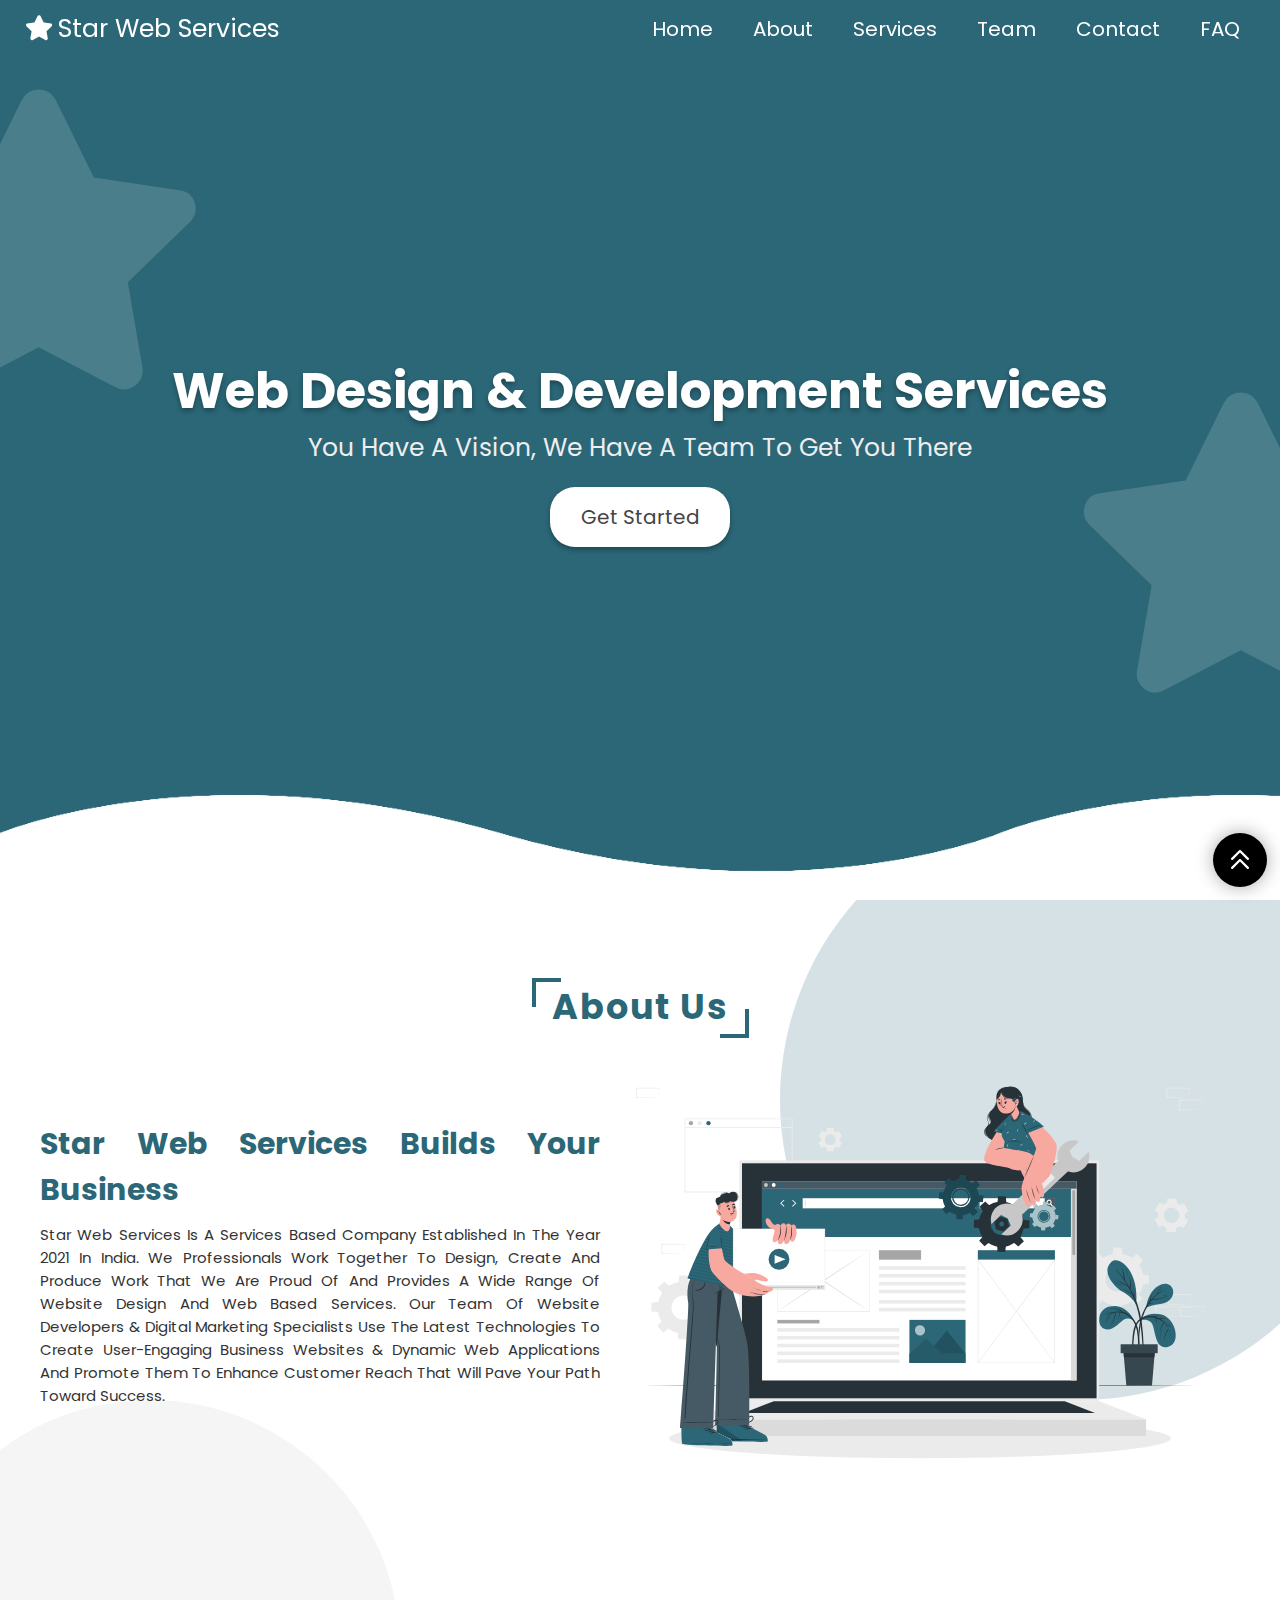
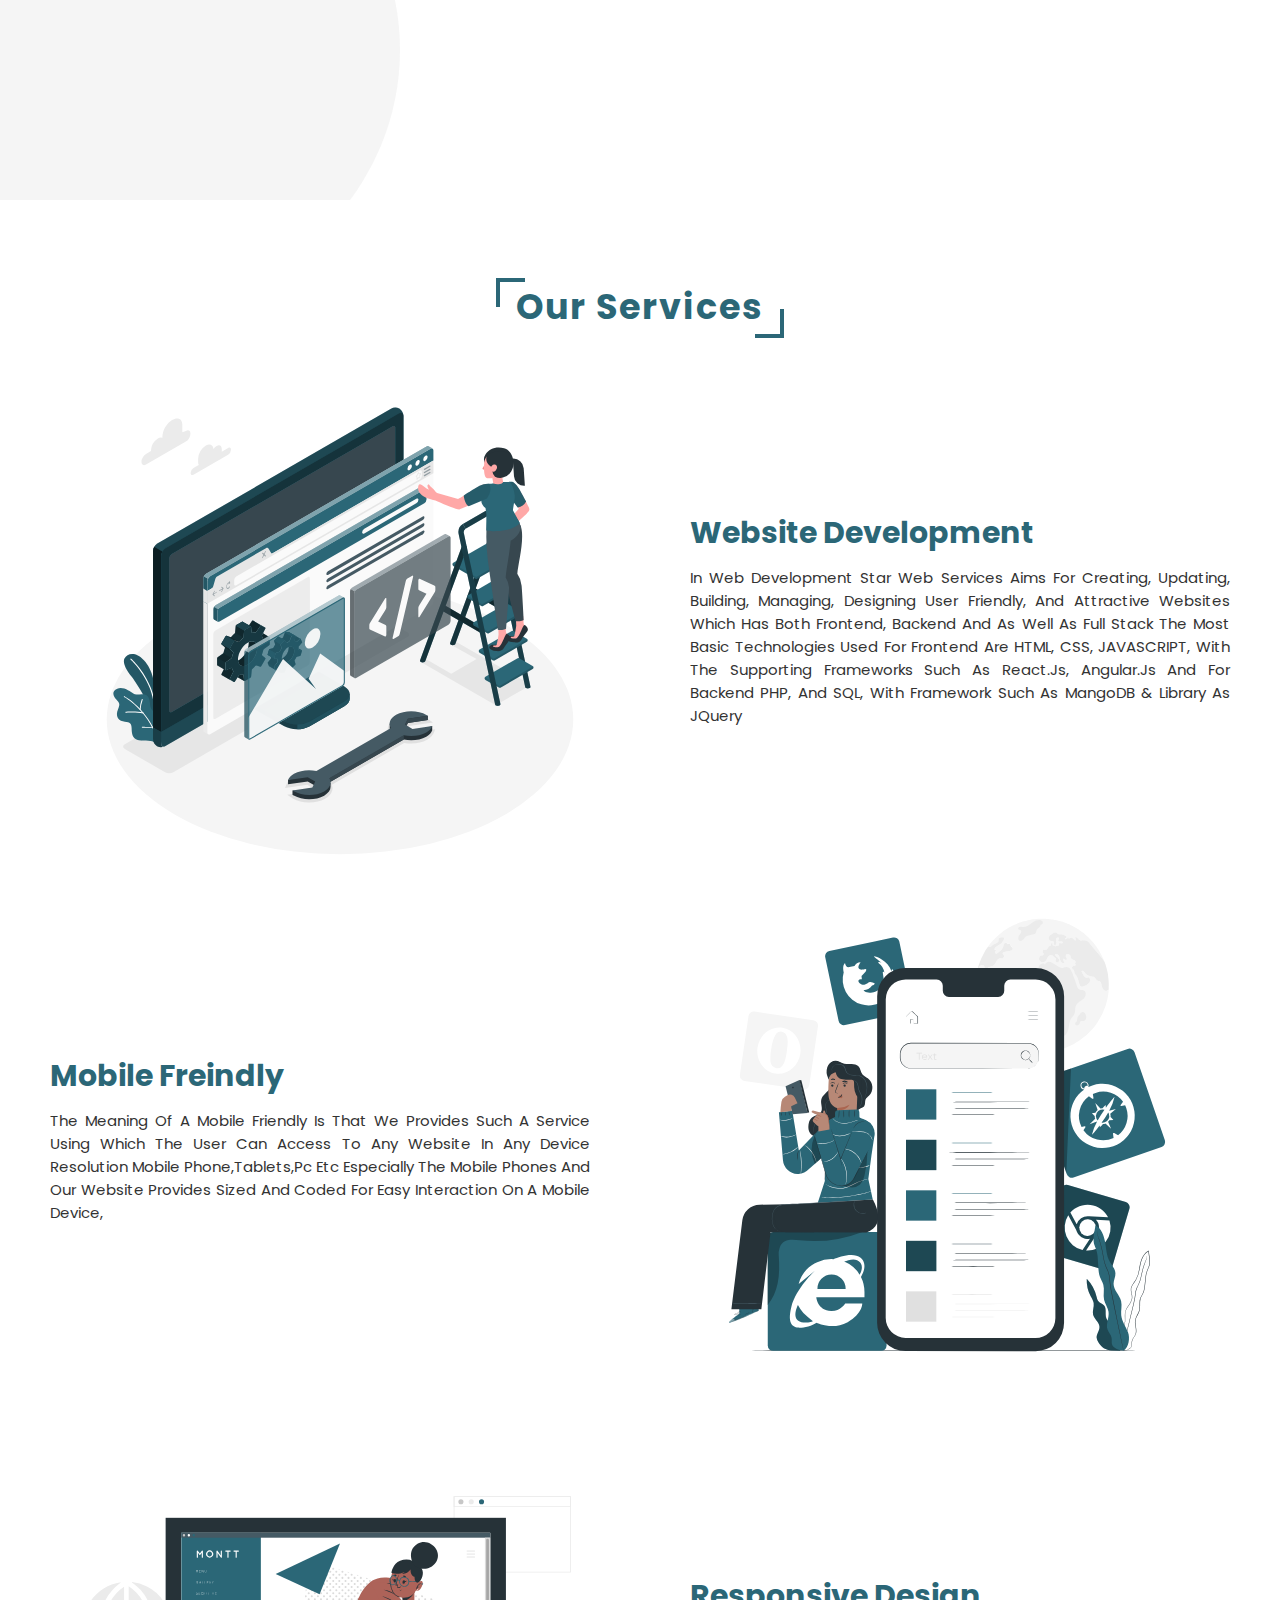
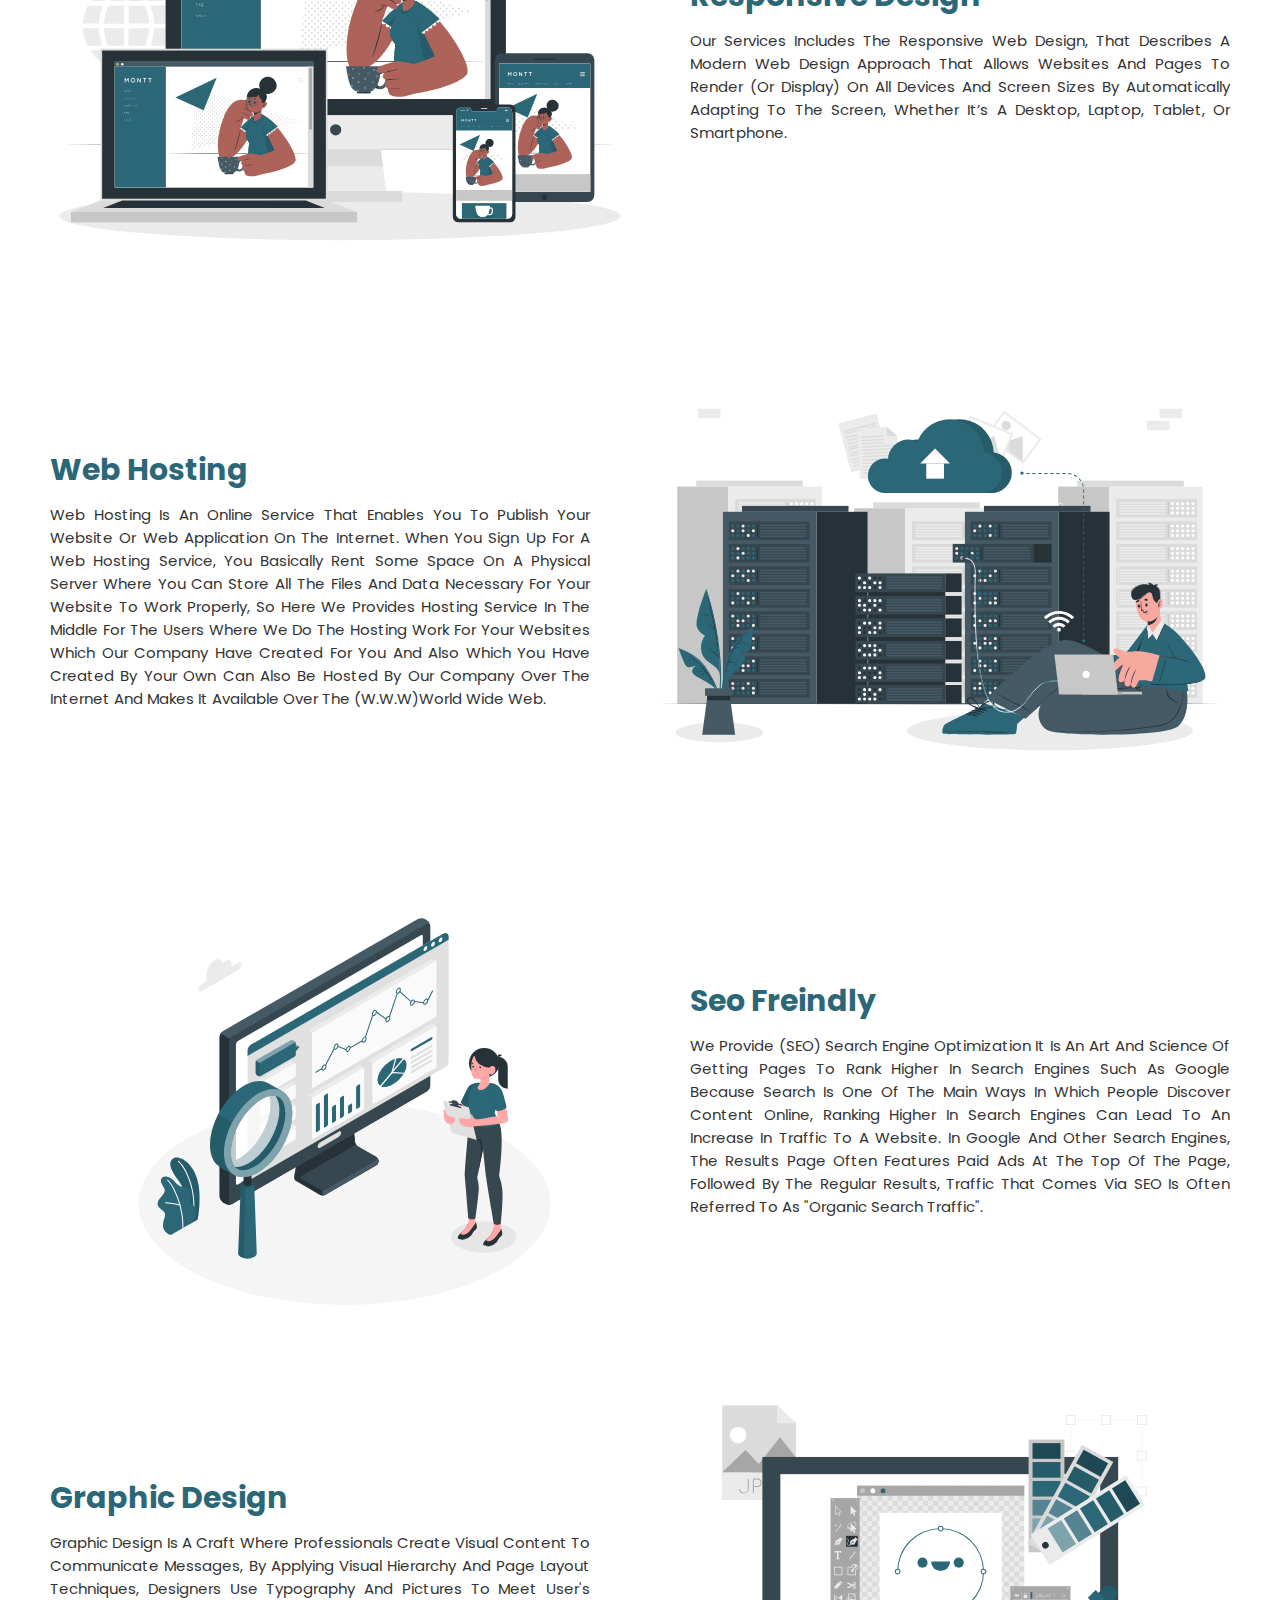
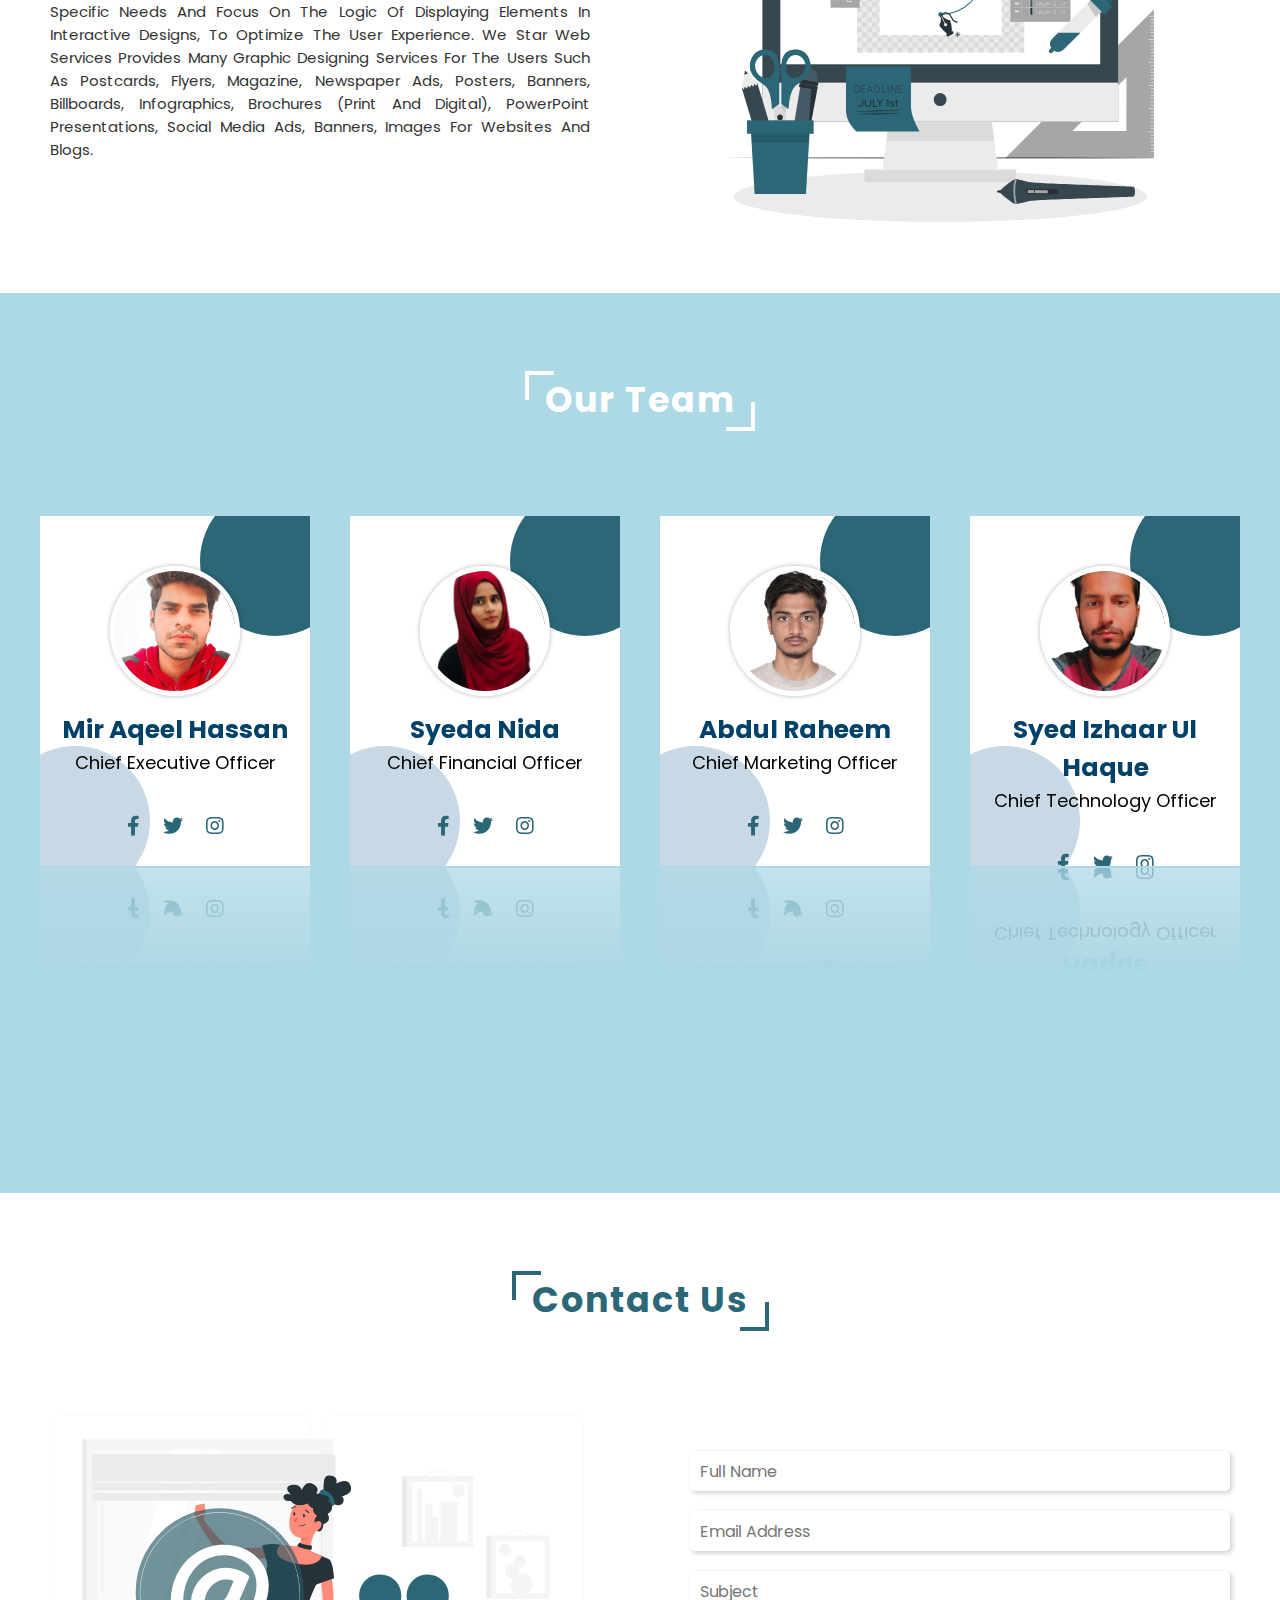
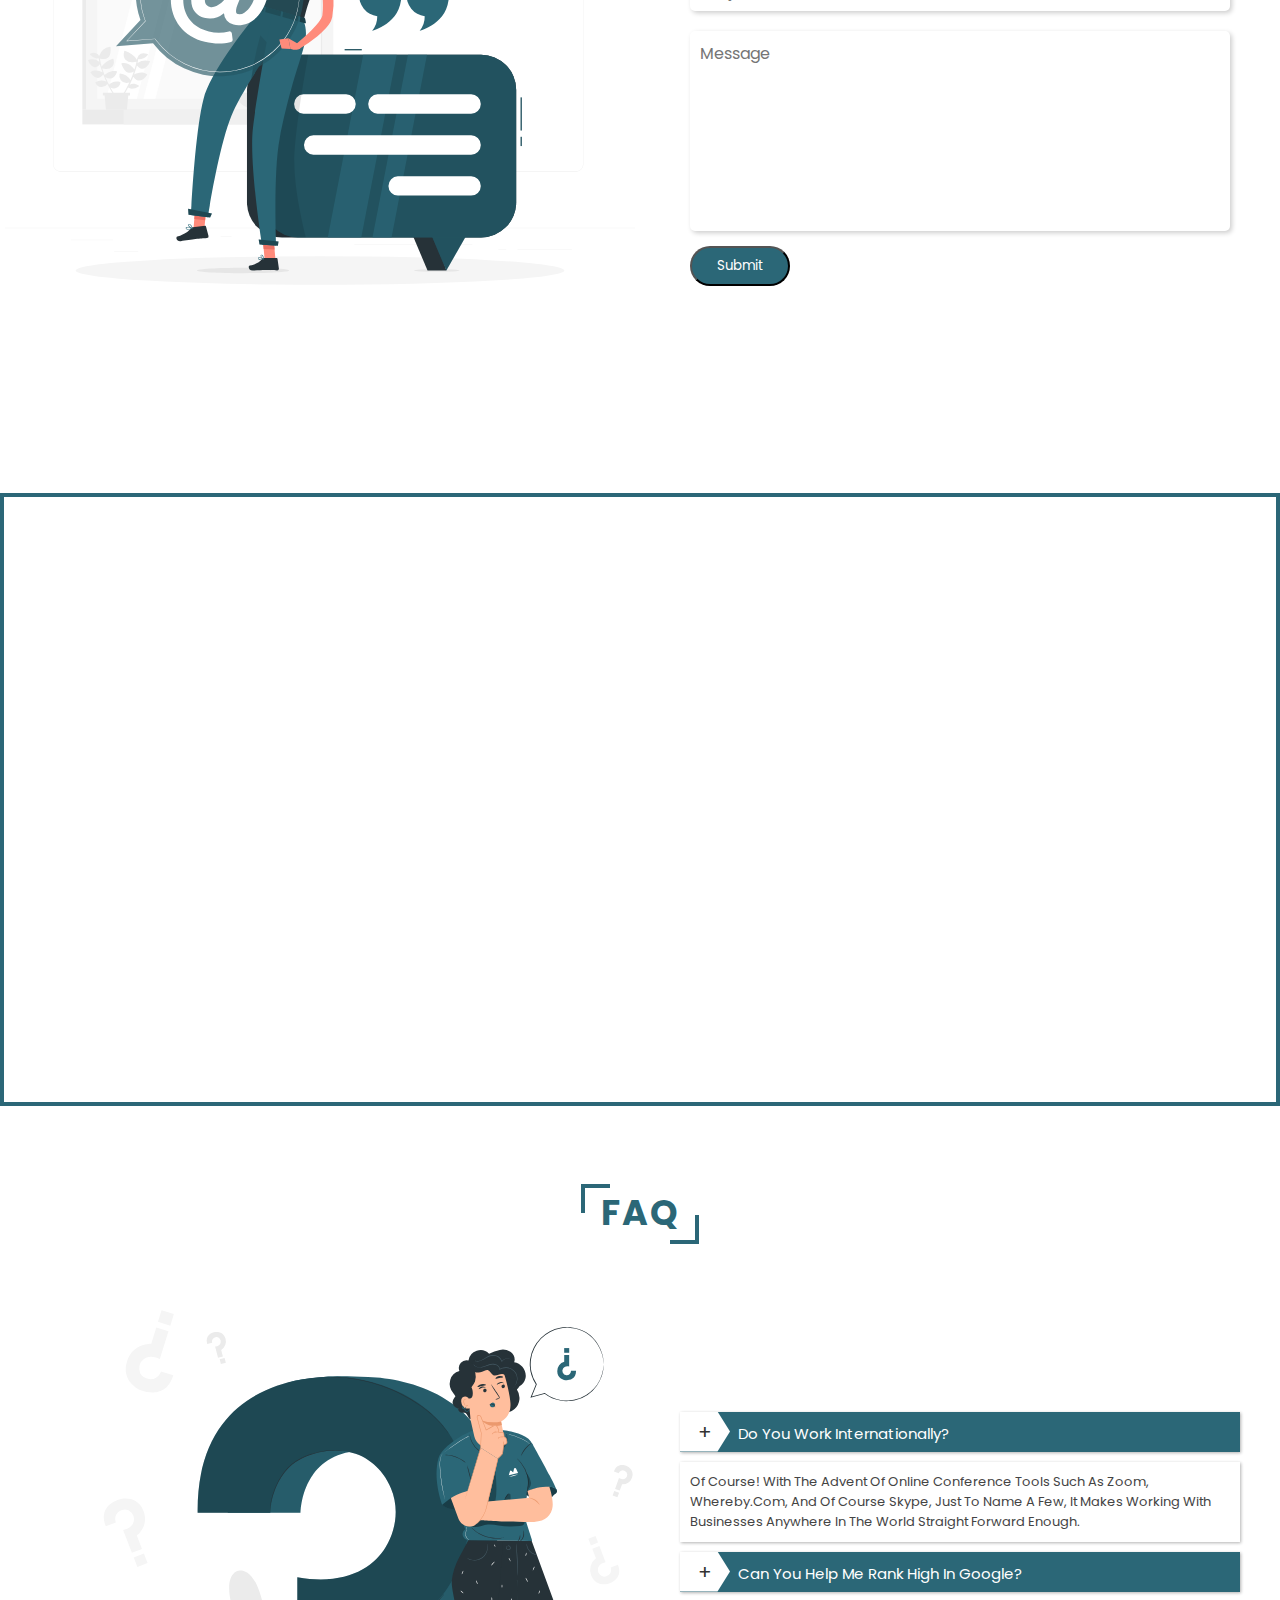
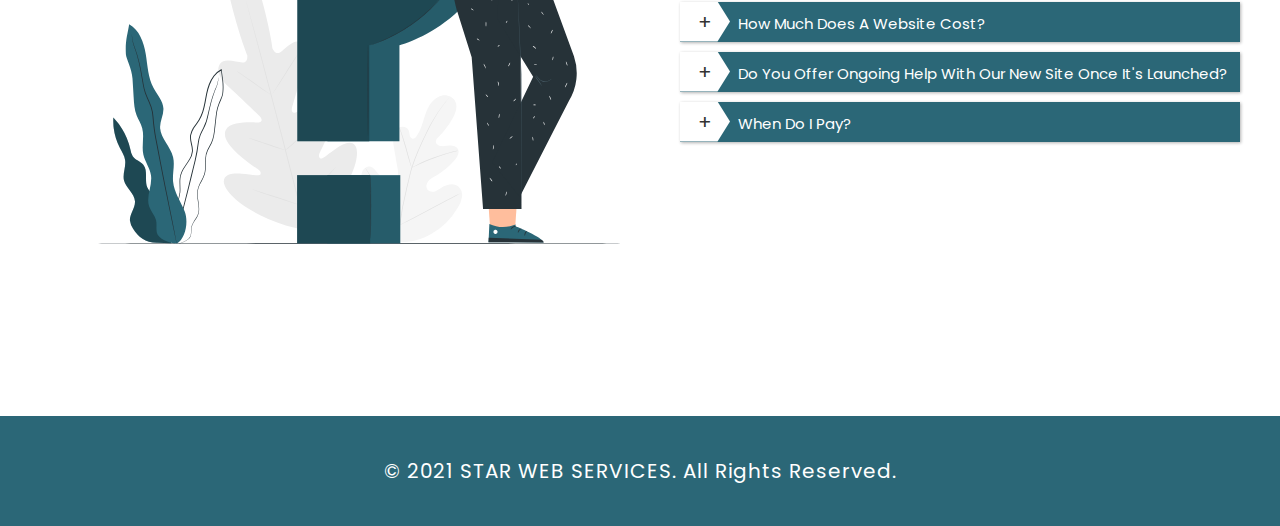
==== index.html @ 32fa2cc8 "Update index.html" ====
<!DOCTYPE html>
<html lang="en">

<head>
  <meta charset="UTF-8">
  <meta name="viewport" content="width=device-width, initial-scale=1.0">

  <meta name="referrer" content="origin">

  <!-- font awesome file link  -->
  <link rel="stylesheet" href="https://cdnjs.cloudflare.com/ajax/libs/font-awesome/5.15.1/css/all.min.css">

  <!-- custom css file link  -->
  <link rel="stylesheet" href="css/style.css">
  <link rel="shortcut icon" type="image/png" href="images/favicon.png">

  <title>STAR WEB SERVICES</title>
</head>
<body>




  <!-- header section starts  -->

<header class="header">

<a href="#" class="logo"><i class="fas fa-star"></i>Star Web Services</a>


<div class="fas fa-bars"></div>


<nav class="navbar">
  <ul>
    <li><a href="#home">home</a></li>
    <li><a href="#about">about</a></li>
    <li><a href="#service">services</a></li>
    <li><a href="#team">team</a></li>
    <li><a href="#contact">contact</a></li>
    <li><a href="#faq">FAQ</a></li>
  </ul>
</nav>


</header>

<!-- header section ends -->



<!-- home section starts  -->

<section id="home" class="home">

<h1 class="banner">web design & development services</h1>
<h3 class="slogan">you have a vision, we have a team to get you there</h3>
<a href="#contact"><button>get started</button></a>


<div class="wave wave1"></div>
<div class="wave wave2"></div>
<div class="wave wave3"></div>

<div class="fas fa-star star1"></div>
<div class="fas fa-star star2"></div>


</section>

<!-- home section ends -->




<!-- about section starts  -->

<section id="about" class="about">

<h1 class="heading">about us</h1>

<div class="row">

  <div class="content">
    <h3>star web services builds your business</h3>
    <p>Star Web Services is a services based company established in the year 2021 in india. we professionals 
      work together to design, create and produce work that we are proud of and provides a wide range of website
      design and web based services. Our team of website developers & digital marketing specialists use the latest technologies
      to create user-engaging business websites & dynamic web applications and promote them to enhance customer
      reach  that will pave your path toward success.</p>
  </div>

  <div class="image">
    <img src="images/about-image.svg" alt="">
  </div>

</div>


</section>

<!-- about section ends  -->




<!-- service section starts  -->

<section id="service" class="service">

<h1 class="heading">our services</h1>

<div class="row">

  <div class="image">
    <img src="images/img1.svg" alt="">
  </div>
  <div class="content">
    <h3>website development</h3>
    <p>in web development star web services aims for creating, updating, building, managing, designing user friendly,
      and attractive websites which has both frontend, backend and as well as full stack The most basic technologies
      used for frontend are  HTML, CSS, JAVASCRIPT, with the supporting frameworks such as react.js, angular.js and for backend PHP, and SQL, with framework such as mangoDB & library as jQuery</p>
    
  </div>

</div>

<div class="row">

  <div class="content">
    <h3>mobile freindly</h3>
    <p>The meaning of a mobile friendly is that we provides such a service using which the user can access to any website in any
      device resolution mobile phone,tablets,pc etc especially the mobile phones and our website 
      provides sized and coded for easy interaction on a mobile device,</p>
   
  </div>
  <div class="image">
    <img src="images/img2.svg" alt="">
  </div>

</div>

<div class="row">

  
  <div class="image">
    <img src="images/img3.svg" alt="">
  </div>
  <div class="content">
    <h3>responsive design</h3>
    <p>our services includes the Responsive web design, that describes a modern web design approach that allows
      websites and pages to render (or display) on all devices and screen sizes by automatically adapting to the screen, 
      whether it’s a desktop, laptop, tablet, or smartphone.</p>
    
  </div>

</div>

<div class="row">

  <div class="content">
    <h3>web hosting</h3>
    <p>Web hosting is an online service that enables you to publish your website or web application on the
      Internet. When you sign up for a web hosting service, you basically rent some space on a physical
      server where you can store all the files and data necessary for your website to work properly, so here
      we provides hosting service in the middle for the users where we do the hosting work for your websites
      which our company have created for you and also which you have created by your own can also be hosted
      by our company over the internet and makes it available over the (w.w.w)world wide web.</p>
    
  </div>
  <div class="image">
    <img src="images/img4.svg" alt="">
  </div>

</div>

<div class="row">

  
  <div class="image">
    <img src="images/img5.svg" alt="">
  </div>
  <div class="content">
    <h3>seo freindly</h3>
    <p>We provide (SEO) Search engine optimization it is an art and science of getting pages to rank higher in search engines
      such as Google Because search is one of the main ways in which people discover content online,
      ranking higher in search engines can lead to an increase in traffic to a website.
      In Google and other search engines, the results page often features paid ads at the top of the page,
      followed by the regular results, traffic that comes via SEO is often referred to as "organic search traffic".</p>
   
  </div>

</div>

<div class="row">

  <div class="content">
    <h3>graphic design</h3>
    <p>Graphic design is a craft where professionals create visual content to communicate messages,
      By applying visual hierarchy and page layout techniques, designers use typography and pictures to meet user's
      specific needs and focus on the logic of displaying elements in interactive designs, to optimize the user
      experience.
      We star web services provides many graphic designing services for the users such as Postcards,
      flyers, Magazine, newspaper ads, Posters, banners, billboards, Infographics, Brochures 
      (print and digital), PowerPoint presentations, Social media ads, banners, Images for websites and blogs.</p>
   
  </div>
  <div class="image">
    <img src="images/img6.svg" alt="">
  </div>

</div>

</section>

<!-- service section ends -->



<!-- team section starts  -->

<section id="team" class="team">

<h1 class="heading">our team</h1>

<div class="row">

<div class="card">
  <div class="image">
    <img src="images/MAH.jpeg" alt="">
  </div>
  <div class="info">
    <h3>Mir Aqeel Hassan</h3>
    <span>chief executive officer</span>
    <div class="icons">
      <a href="https://www.facebook.com/" target="_blank" class="fab fa-facebook-f"></a>
      <a href="https://twitter.com/i/flow/login" target="_blank" class="fab fa-twitter"></a>
      <a href="https://www.instagram.com/" target="_blank" class="fab fa-instagram"></a>
    </div>
  </div>
</div>

<div class="card">
  <div class="image">
    <img src="images/Syeda.png" alt="">
  </div>
  <div class="info">
    <h3>Syeda Nida</h3>
    <span>chief financial officer</span>
    <div class="icons">
      <a href="https://www.facebook.com/" target="_blank" class="fab fa-facebook-f"></a>
      <a href="https://twitter.com/i/flow/login" target="_blank" class="fab fa-twitter"></a>
      <a href="https://www.instagram.com/" target="_blank" class="fab fa-instagram"></a>
    </div>
  </div>
</div>

<div class="card">
  <div class="image">
    <img src="images/Abdul Raheem.jpg" alt="">
  </div>
  <div class="info">
    <h3>Abdul Raheem</h3>
    <span>chief marketing officer</span>
    <div class="icons">
      <a href="https://www.facebook.com/" target="_blank" class="fab fa-facebook-f"></a>
      <a href="https://twitter.com/i/flow/login" target="_blank" class="fab fa-twitter"></a>
      <a href="https://www.instagram.com/" target="_blank" class="fab fa-instagram"></a>
    </div>
  </div>
</div>

<div class="card">
  <div class="image">
    <img src="images/izhaar.png" alt="">
  </div>
  <div class="info">
    <h3>Syed Izhaar Ul Haque</h3>
    <span>chief technology officer</span>
    <div class="icons">
      <a href="https://www.facebook.com/" target="_blank" class="fab fa-facebook-f"></a>
      <a href="https://twitter.com/i/flow/login" target="_blank" class="fab fa-twitter"></a>
      <a href="https://www.instagram.com/" target="_blank" class="fab fa-instagram"></a>
    </div>
  </div>
</div>

</div>

</section>

<!-- team section ends -->



<!-- contact section starts  -->

<section id="contact" class="contact">

<h1 class="heading">contact us</h1>


<div class="row">

  <div class="image">
    <img src="images/contact-image.svg" alt="">
  </div>

  <div class="form-container">

    <form action="https://formsubmit.co/39a42aa3ed4ee76cc43174e767409c8c" method="POST">

      <div class="inputBox">
        <input type="text" name="name" placeholder="Full Name" id="Name" required="">
      </div>

      <input type="email" name="email" placeholder="Email Address" id="Sender" required="">

      <input type="text" name="subject" placeholder="Subject" id="Subject" required="">

      <textarea name="message" cols="30" rows="10" placeholder="Message" id="Message" required=""></textarea>

      <input type="hidden" name="_next" value="https://miraqeelhassan.github.io/starwebservices/thankyou.html">

      <input type="hidden" name="_autoresponse" value="Thank You For Contacting Star Web Services We will get back to you as soon as possible">
      
      <input type="hidden" name="_captcha" value="false">
      
      <button type="submit" value="submit">submit</button>

    </form>
  </div>

</div>

</section>

<!-- contact section ends -->
  
  
  
  <!-- map section starts -->
  
  
  <section>
  <div class="map-wrapper">
    <iframe class="googlemap"   src="https://www.google.com/maps/embed?pb=!1m18!1m12!1m3!1d1903.643149497359!2d78.40429015803542!3d17.39804279701808!2m3!1f0!2f0!3f0!3m2!1i1024!2i768!4f13.1!3m3!1m2!1s0x3bcb96951127fc2d%3A0x822231953fc990af!2s7%20Tombs%20Rd%2C%20Vali%20Colony%2C%20Toli%20Chowki%2C%20Hyderabad%2C%20Telangana%20500008!5e0!3m2!1sen!2sin!4v1638364934529!5m2!1sen!2sin" 
    width="600" height="600" style="border:0;" allowfullscreen="" loading="lazy"></iframe>
  </div>
</section>

  
  <!-- map section ends -->


<!-- FAQ section starts  -->

<section id="faq" class="faq">

<h1 class="heading">FAQ</h1>

<div class="row">

<div class="image">
  <img src="images/faq-image.svg" alt="">
</div>

<div class="accordion-container">

  <div class="accordion">
    <div class="accordion-header">
      <span>+</span>
      <h3>Do you work internationally?</h3>
    </div>
    <div class="accordion-body">
      <p>Of course! With the advent of online conference tools such as Zoom, whereby.com, and of course Skype,
        just to name a few, it makes working with businesses anywhere in the world straight forward enough.</p>
    </div>
  </div>

  <div class="accordion">
    <div class="accordion-header">
      <span>+</span>
      <h3>Can you help me rank high in Google?</h3>
    </div>
    <div class="accordion-body">
      <p>A page one position in the Google search results is like gold dust. Not so long ago it was relatively
        easy to achieve. These days it’s a lot more challenging, and getting it wrong can affect your reputation.
        thankfully we have all the SEO tools and know-how to maximise your chances and some happy customers to 
        vouch for us.</p>
    </div>
  </div>

  <div class="accordion">
    <div class="accordion-header">
      <span>+</span>
      <h3>How much does a website cost?</h3>
    </div>
    <div class="accordion-body">
      <p>The age-old question! It completely depends on what you need, but you can rest assured we deliver the best
        possible value for money and it won’t break the bank. Why not ask for a quote? There’s no obligation
        and we won’t sulk if you say ‘no’!</p>
    </div>
  </div>

  <div class="accordion">
    <div class="accordion-header">
      <span>+</span>
      <h3>Do you offer ongoing help with our new site once it's launched?</h3>
    </div>
    <div class="accordion-body">
      <p>If you need our help with web support and maintenance, we’ll be here for you.
        If not, we will leave you to it. If you change your mind and need us after all,
        we’ll still be here for you!</p>
    </div>
  </div>

  <div class="accordion">
    <div class="accordion-header">
      <span>+</span>
      <h3>When do I pay?</h3>
    </div>
    <div class="accordion-body">
      <p>For most projects, equal payments are made at the start, midway, and the end of the project,
        but we can work with you to set up a schedule that meets your needs. We understand that this is
        a big investment and want to help you budget for the expense in whatever way possible.
        We accept checks, PayPal, and all major credit cards.</p>
    </div>
  </div>

</div>

</div>


</section>

<!-- FAQ section ends -->




<!-- footer section starts  -->

<section class="footer">
  <div class="footer-h1"></div>

<h1>&copy; 2021 STAR WEB SERVICES. all rights reserved.</h1>

</section>

<!-- footer section ends -->



<!--scroll-top section starts-->

<a href="#home" class="scroll-top">

  <!--     <svg xmlns="http://www.w3.org/2000/svg" fill="none" viewBox="0 0 24 24" stroke="currentColor">
      <path stroke-linecap="round" stroke-linejoin="round" stroke-width="2" d="M8 7l4-4m0 0l4 4m-4-4v18" />
    </svg> -->

  <svg xmlns="http://www.w3.org/2000/svg" fill="none" viewBox="0 0 24 24" stroke="currentColor">
    <path stroke-linecap="round" stroke-linejoin="round" stroke-width="2" d="M5 11l7-7 7 7M5 19l7-7 7 7" />
  </svg>


<!--scroll-top section ends-->





<!-- jquery file link  -->

<script src="https://cdnjs.cloudflare.com/ajax/libs/jquery/3.5.1/jquery.min.js"></script>


<!-- jquery cdn link  -->

<script src="https://ajax.googleapis.com/ajax/libs/jquery/3.5.1/jquery.min.js"></script>


<!-- custom js file link  -->

<script src="js/main.js"> </script>
  
</body>

</html>
---- css/style.css ----
@import url('https://fonts.googleapis.com/css2?family=Poppins:ital,wght@0,200;0,300;0,400;0,500;1,100;1,200;1,300;1,400;1,500&display=swap');

:root{
  --color:#2b6777;
}

*{
  font-family: 'Poppins', sans-serif;
  margin:0; 
  padding:0;
  box-sizing: border-box;
  text-transform: capitalize;
  transition: all .2s linear;
  text-decoration: none;
}

html{
  font-size: 62.5%;
  scroll-behavior: smooth;
}

body{
  overflow-x: hidden;
}

.heading{
  margin:2rem;
  padding-top: 6rem;
  display: inline-block;
  font-size: 3.5rem;
  color:var(--color);
  position: relative;
  letter-spacing: .2rem;
}

.heading::before, .heading::after{
  content: '';
  position: absolute;
  height: 2.5rem;
  width: 2.5rem;
  border-top:.4rem solid var(--color);
  border-left:.4rem solid var(--color);
}

.heading::before{
  top:5.8rem; left: -2rem;
}

.heading::after{
  bottom:-.5rem; right: -2rem;
  transform: rotate(180deg);
}



.header{
  display: flex;
  align-items: center;
  justify-content: space-between;
  width: 100%;
  padding:1rem 2rem;
  position: fixed;
  top:0; left: 0;
  z-index: 100;
}

.header .logo{
  font-size: 2.5rem;
  color:#fff;
}

.header .logo i{
  padding:0 .5rem;
}

.header .navbar ul{
  list-style-type: none;
  display: flex;
  align-items: center;
  justify-content: space-around;
}


.header .navbar ul li{
  margin:0 2rem;
}


.header .navbar ul li a{
  font-size: 2rem;
  color:#fff;
}

.header .navbar ul li a:hover{
  padding: 12px;
  border-radius: 8px;
  background-color:#ffffff;
  color:#2b6777;
  transition: .1s;
}

.header .fa-bars{
  color:#fff;
  cursor: pointer;
  font-size: 3rem;
  display: none;
}


.home{
  min-height: 100vh;
  width: 100vw;
  background:#2b6777;
  display: flex;
  align-items: center;
  justify-content: center;
  flex-flow: column;
  text-align: center;
  padding:0 1rem;
  position: relative;
  overflow: hidden !important;
}

.home .banner{
  color:#fff;
  font-size: 5rem;
  text-shadow: 0 .3rem .5rem rgba(0,0,0,.3);
}

.home .slogan{
  color:#eee;
  font-size: 2.5rem;
  font-weight: 400;
}

.home button{
  height: 6rem;
  width: 18rem;
  background:#fff;
  color: #444;
  cursor: pointer;
  border:none;
  outline: none;
  margin-top: 2rem;
  font-size: 2rem;
  font-weight: 400;
  box-shadow: 0 .3rem .5rem rgba(0,0,0,.3);
  border-radius: 25px;
}

.home button:hover{
  letter-spacing: .1rem;
}

.home .wave{
  position: absolute;
  bottom: -.5rem;
  left: 0;
  height:11rem;
  width: 100%;
  background: url(../images/wave.png);
  background-size: 100rem 11rem;
  background-repeat: repeat-x;
  animation:waves 10s linear infinite;
}

.home .wave2{
  animation-direction: reverse;
  opacity: .2;
}

.home .wave3{
  animation-duration: 4s;
  opacity: .5;
}

@keyframes waves{
  0%{
    background-position-x: 0;
  }
  100%{
    background-position-x: 100rem;
  }
}

.home .fa-star{
  position: absolute;
  font-size: 30rem;
  opacity: .15;
  color:#fff;
  animation: rotate 10s linear infinite;
}

.home .star1{
  top:10%; left: -13rem;
}

.home .star2{
  bottom:23%; right: -13rem;
  animation-direction: reverse;
}

@keyframes rotate{
  100%{
    transform: rotate(360deg);
  }
}

.about{
  min-height: 100vh;
  width: 100vw;
  text-align: center;
  position: relative;
  overflow: hidden;
}

.about .row{
  display: flex;
  align-items: center;
  justify-content: space-around;
  padding:0 4rem;
}

.about .row .content{
  text-align: justify;
}

.about .row .image img{
  width: 50vw;
}

.about .row .content h3{
  font-size: 3rem;
  color: var(--color);
}

.about .row .content p{
  font-size: 1.5rem;
  color: #333;
  padding:1rem 0;
}

.about::before, .about::after{
  content: '';
  position: absolute;
  z-index: -1;
  opacity:.2;
  border-radius: 50%;
}

.about::before{
  height:50rem;
  width:50rem;
  background:#ccc;
  bottom:-10rem; left:-10rem;
}

.about::after{
  height:60rem;
  width:60rem;
  background:var(--color);
  top:-10rem; right:-10rem;
}

.service{
  width: 100vw;
  text-align: center;
}

.service .row{
  margin:2rem 0;
  padding:0 2rem;
  display: flex;
  align-items: center;
  justify-content: center;
}

.service .row .image img{
  width:50vw;
  height:55vh;
}

.service .row .content{
  text-align: left;
  padding:0 3rem;
  text-align: justify;
}

.service .row .content h3{
  font-size: 3rem;
  color:var(--color);
}

.service .row .content p{
  font-size: 1.5rem;
  color:#333;
  padding:1rem 0;
}

.team{
  min-height: 100vh;
  width:100vw;
  text-align: center;
  background-color:  #ADD8E6;
}

.team .heading{
  color:#fff;
}

.team .heading::before, .team .heading::after{
  border-color:#fff;
}

.team .row{
  display: flex;
  align-items: center;
  justify-content: center;
  flex-wrap: wrap;
}

.team .row .card{
  height:35rem;
  width:27rem;
  background:#fff;
  text-align: center;
  margin:7rem 2rem;
  position: relative;
  overflow: hidden;
  -webkit-box-reflect: below .2rem linear-gradient(transparent 70%, #0004);
}

.team .row .card .image{
  margin:1rem 0;
  padding-top: 4rem;
}

.team .row .card .image img{
  height:13rem;
  width:13rem;
  border-radius: 50%;
  border:.5rem solid #fff;
  box-shadow: 0 0 .5rem rgba(0,0,0,.3);
  object-fit: cover;
}

.team .row .card .info h3{
  font-size: 2.5rem;
  color:#00416A;
}

.team .row .card .info span{
  font-size: 1.8rem;
  color:black;
}

.team .row .card .info .icons a{
  margin-top: 4rem;
  padding:0 1rem;
  font-size: 2rem;
  color:var(--color);
}

.team .row .card .info .icons a:hover{
  color:#52ab98;
}

.team .row .card::before, .team .row .card::after{
  content: '';
  position: absolute;
  border-radius: 50%;
  height:15rem;
  width:15rem;
  z-index: -1;
}

.team .row .card::before{
  background:var(--color);
  top:-3rem; right: -4rem;
}

.team .row .card::after{
  background:#c8d8e4;
  bottom:-3rem; left: -4rem;
}




.contact{
  min-height: 100vh;
  width: 100vw;
  text-align: center;
}

.contact .row{
  display: flex;
  align-items: center;
  justify-content: center;
}

.contact .row .image img{
  height: 70vh;
  width:50vw;
}

.contact .row .form-container{
  width: 50%;
  text-align: left;
  padding:0 5rem;
}

.contact .row .form-container input, textarea{
  text-transform: none;
  outline: none;
  border:none;
  height:4rem;
  background: none;
  border-radius: .5rem;
  box-shadow: .2rem .2rem .5rem rgba(0,0,0,.2);
  padding:0 1rem;
  margin:1rem 0;
  font-size: 1.6rem;
}

.contact .row .form-container .inputBox{
  width: 100%;
  display: flex;
}

.contact .row .form-container .inputBox input[type="text"]{
  width: 100%;
}

.contact .row .form-container input[type="email"]{
  width: 100%;
}

.contact .row .form-container input[type="text"]{
  width: 100%;
}


.contact .row .form-container textarea{
  width: 100%;
  height:20rem;
  padding:1rem; 
  resize: none;
}

.contact .row .form-container button[type="submit"]{
  background-color: var(--color);
  color:#fff;
  cursor: pointer;
  height:4rem; 
  width: 10rem;
  border-radius: 25px;
}

.contact .row .form-container button[type="submit"]:hover{
  opacity: .8;
}



.map-wrapper{
  max-width: auto;
  border: 4px solid var(--color)
}

.googlemap{
  width: 100%;
}



.faq{
  min-height: 100vh;
  width: 100vw;
  text-align: center;
  padding:0 2rem;
}

.faq .row{
  display: flex;
  align-items: center;
  justify-content: center;
  padding:0 2rem;
}

.faq .row .image img{
  height:70vh;
  width:50vw;
}

.faq .row .accordion-container{
  width: 50%;
  text-align: left;
}

.faq .row .accordion-container .accordion .accordion-header{
  background-color: var(--color);
  margin:1rem 0;
  box-shadow: .1rem .1rem .3rem rgba(0,0,0,.3);
  cursor: pointer;
}

.faq .row .accordion-container .accordion .accordion-header span{
  display: inline-block;
  text-align: center;
  height:4rem;
  width:5rem;
  line-height: 4rem;
  font-size: 2rem;
  background:#fff;
  color:#333;
  clip-path: polygon(0% 0%, 75% 0%, 100% 50%, 75% 100%, 0% 100%);
}

.faq .row .accordion-container .accordion .accordion-header h3{
  display: inline;
  color: #fff;
  font-weight: 400;
  padding-left: .5rem;
  font-size: 1.5rem;
}

.faq .row .accordion-container .accordion .accordion-body{
  padding:1rem;
  color:#444;
  box-shadow: .1rem .1rem .3rem rgba(0,0,0,.3);
  font-size: 1.3rem;
  display: none;
}

.faq .row .accordion-container .accordion:nth-child(1) .accordion-body{
  display: block;
}



.footer{
  width:100%;
  display: flex;
  align-items: center;
  justify-content: center;
  padding: 4rem;
  margin-top: 1rem;
  background:var(--color);
}

.footer h1{
  color:#fff;
  letter-spacing: .1rem;
  font-weight: 400;
}




.scroll-top {
  height: 60px;
  width: 60px;
  background-color:black;
  position: fixed;
  bottom: 10px;
  right: 10px;
  cursor: pointer;
  border-radius: 50%;
  box-shadow: 0px 0px 20px rgba(0, 0, 0, 0.336);
  /* hover effect default */
  transform: scale(0.9);
  transition: 0.3s ease-in-out transform;
  /* for centering the icon */
  display: flex;
  align-items: center;
  justify-content: center;
}
.scroll-top svg {
  width: 50%;
  color: white;
  pointer-events: none;
}

.scroll-top:hover {
  transform: scale(1);
}






/* media queries  */

@media (max-width:768px){

  html{
    font-size: 50%;
  }

  .header .fa-bars{
    display: block;
  }

  .header .navbar{
    position: fixed;
    top:-120%; left: 0;
    height: auto;
    width: 100%;
    background-color: #fff;
    z-index: 1000;
    border-top: .1rem solid rgba(0,0,0,.3);
  }

  .header .navbar ul{
    height: 100%;
    width: 100%;
    flex-flow: column;
  }

  .header .navbar ul li{
    margin:1rem 0;
  }

  .header .navbar ul li a{
    color: #444;
    font-size: 2.4rem;
  }

  .header .fa-times{
    transform: rotate(180deg);
  }

  .header .nav-toggle{
    top:5.8rem;
  }

  .home .banner{
    font-size: 4rem;
  }

  .home .slogan{
    font-size: 1.7rem;
  }

  .about .row{
    flex-flow: column-reverse;
    padding:0 2rem;
  }

  .about .row .content{
    margin-top: 8rem;
  }

  .about .row .image img{
    width: 100vw;
  }

  .service .row{
    flex-flow: column-reverse;
  }

  .service .row:nth-child(even){
    flex-flow: column;
  }

  .service .row .image img{
    width: 100vw;
  }

  .service .row .content{
    padding:2rem 0;
  }

  .contact .row{
    flex-flow: column;
  }

  .contact .row .image img{
    width: 100vw;
  }

  .contact .row .form-container{
    width: 100%;
    padding:0 1.5rem;
  }

  .faq{
    padding:0;
  }

  .faq .row{
    padding:0 1rem;
    flex-flow: column;
  }

  .faq .row .image img{
    width:100vw;
  }

  .faq .row .accordion-container{
    width:100%;
  }

  .footer{
    margin-top: 3rem;
    font-size: 7px;
  }

  .scroll-top{
    height: 45px;
    width: 45px;
  }

  .scroll-top svg {
    width: 40%;
    color: white;
  }
  
  
  .map-wrapper{
    margin-top: 40px;
  }


}
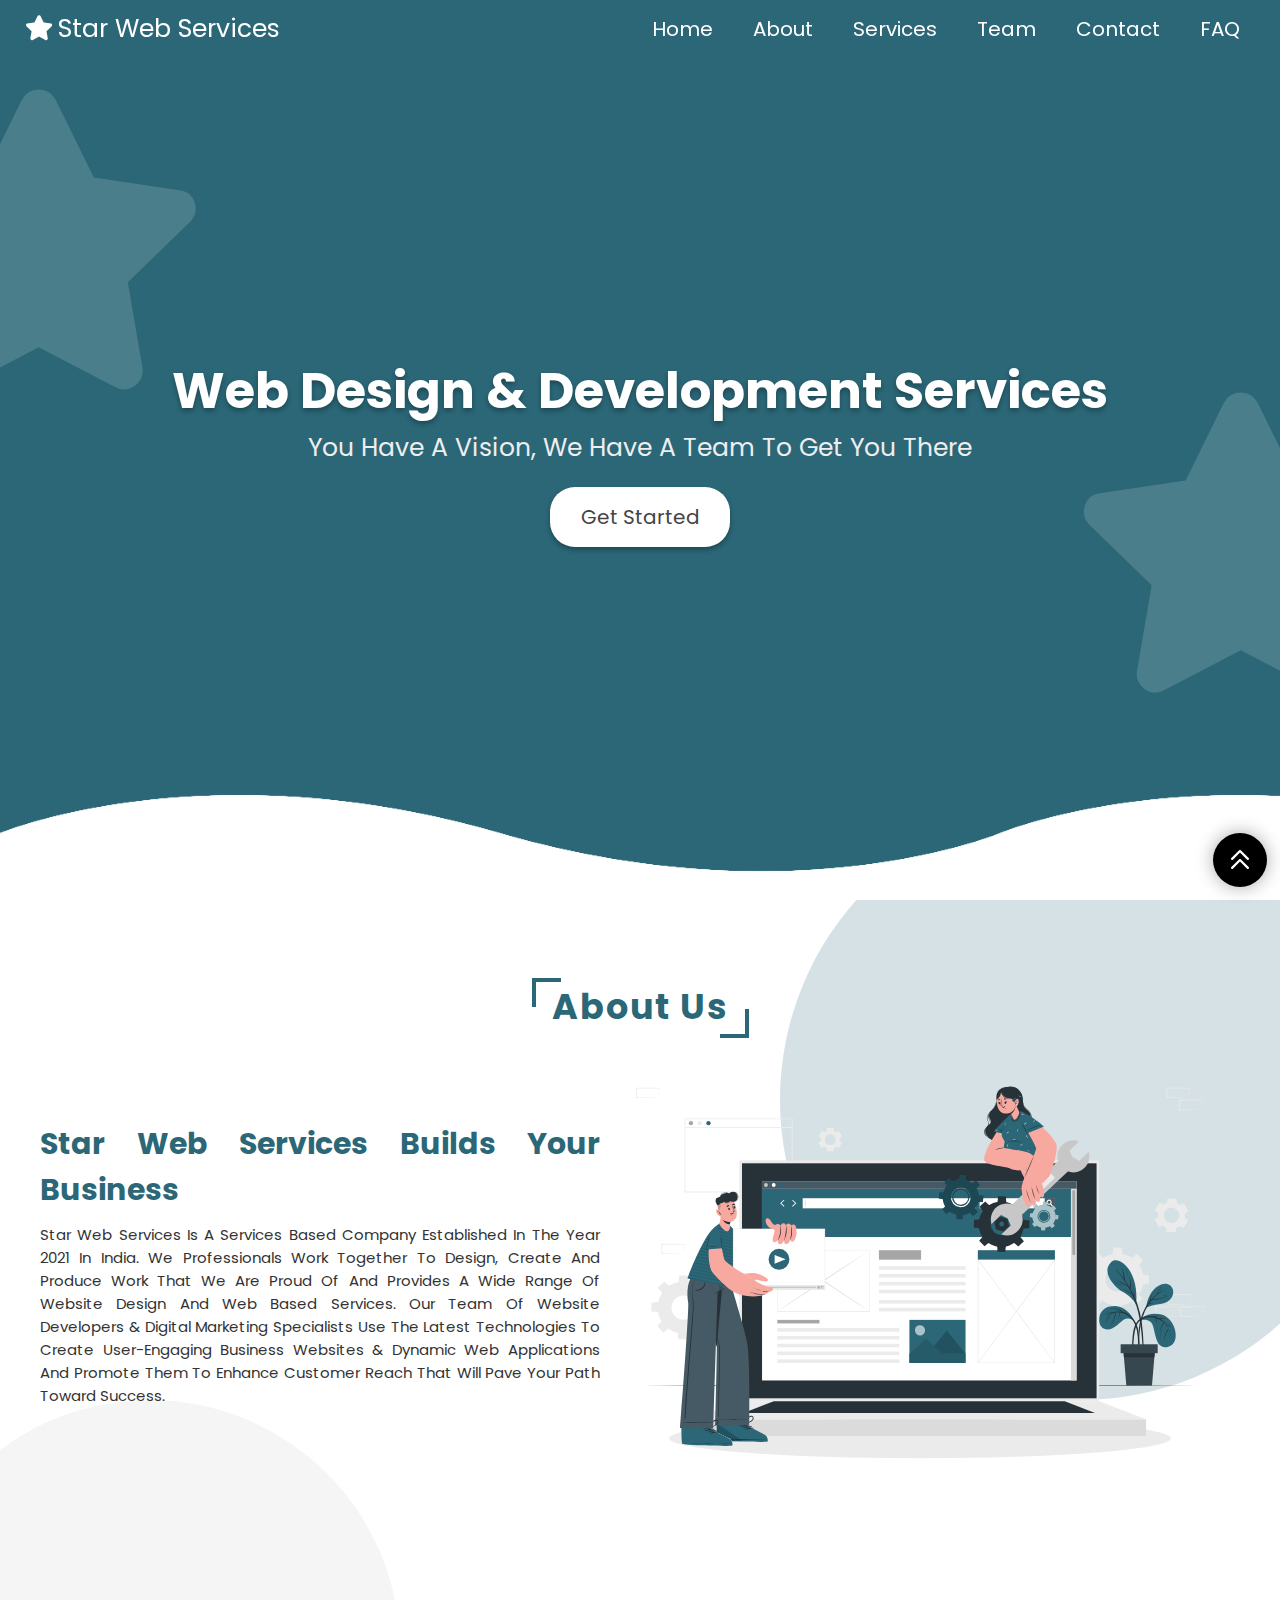
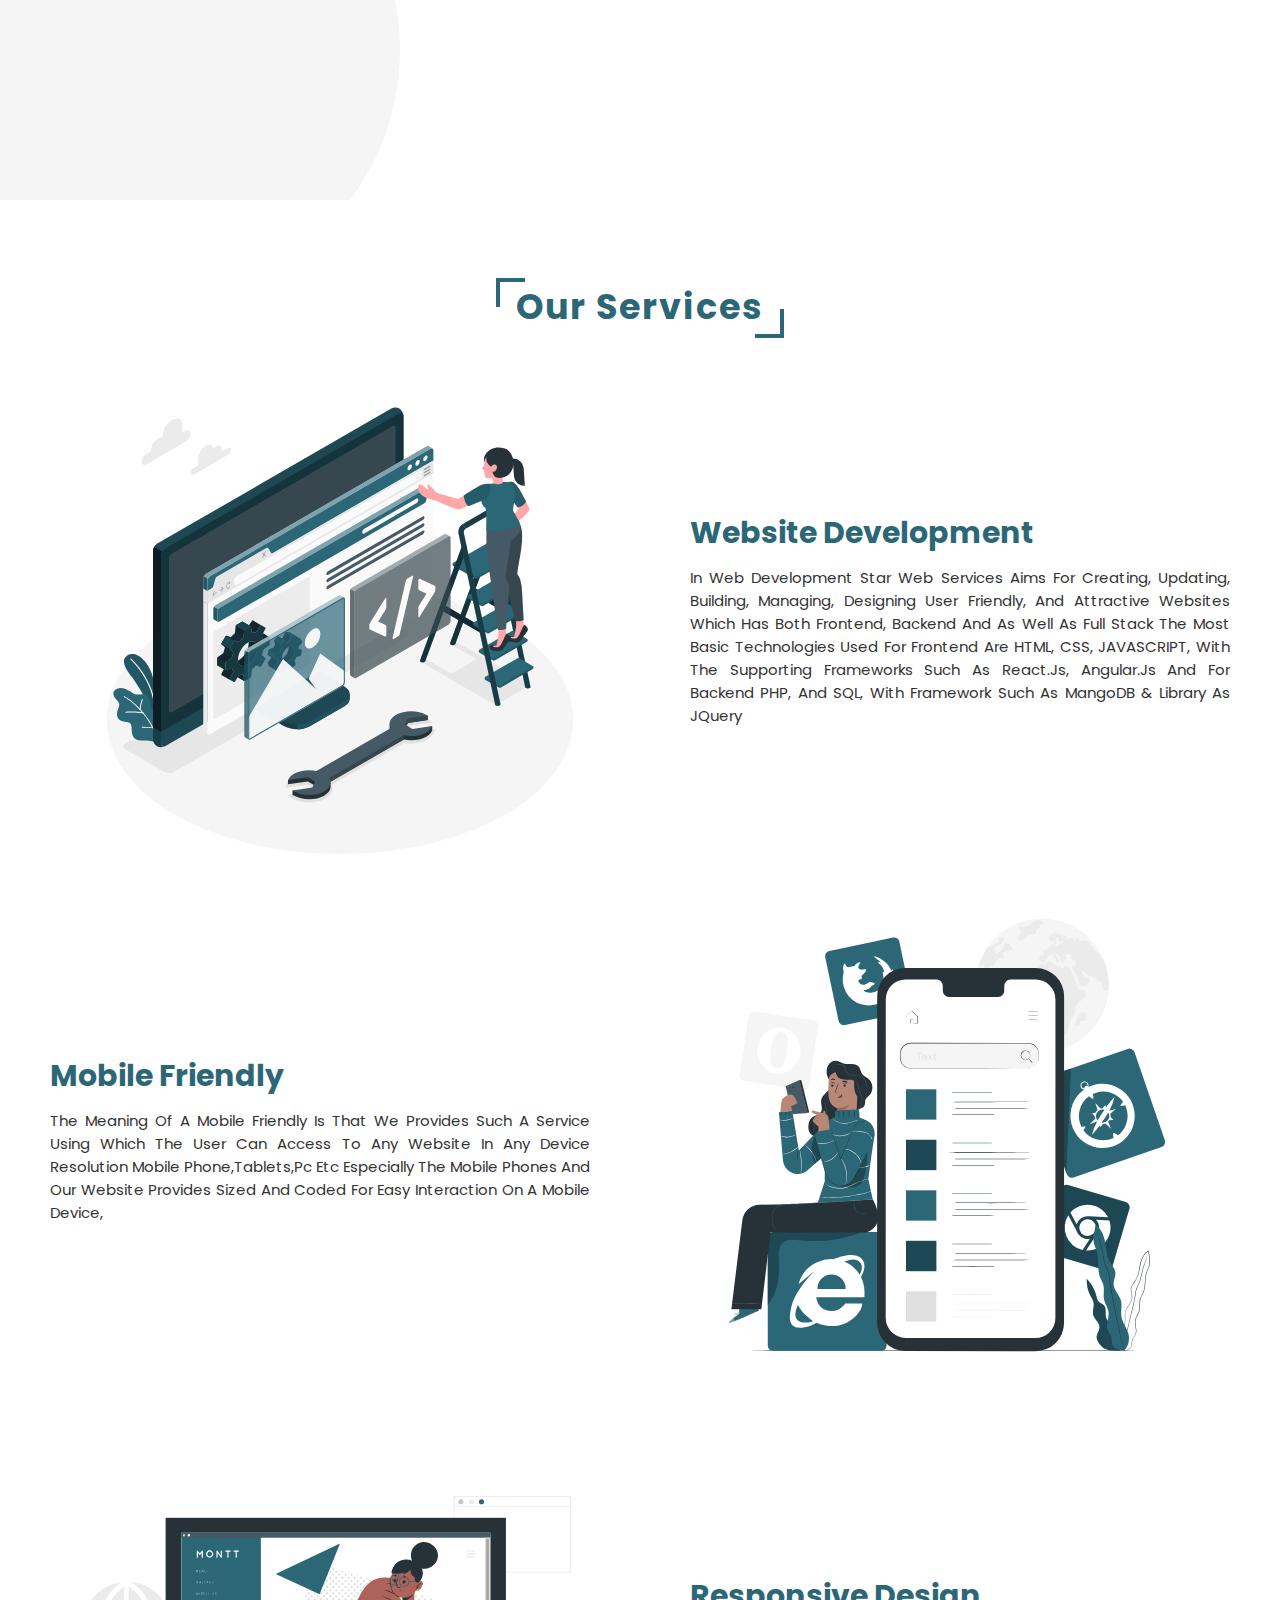
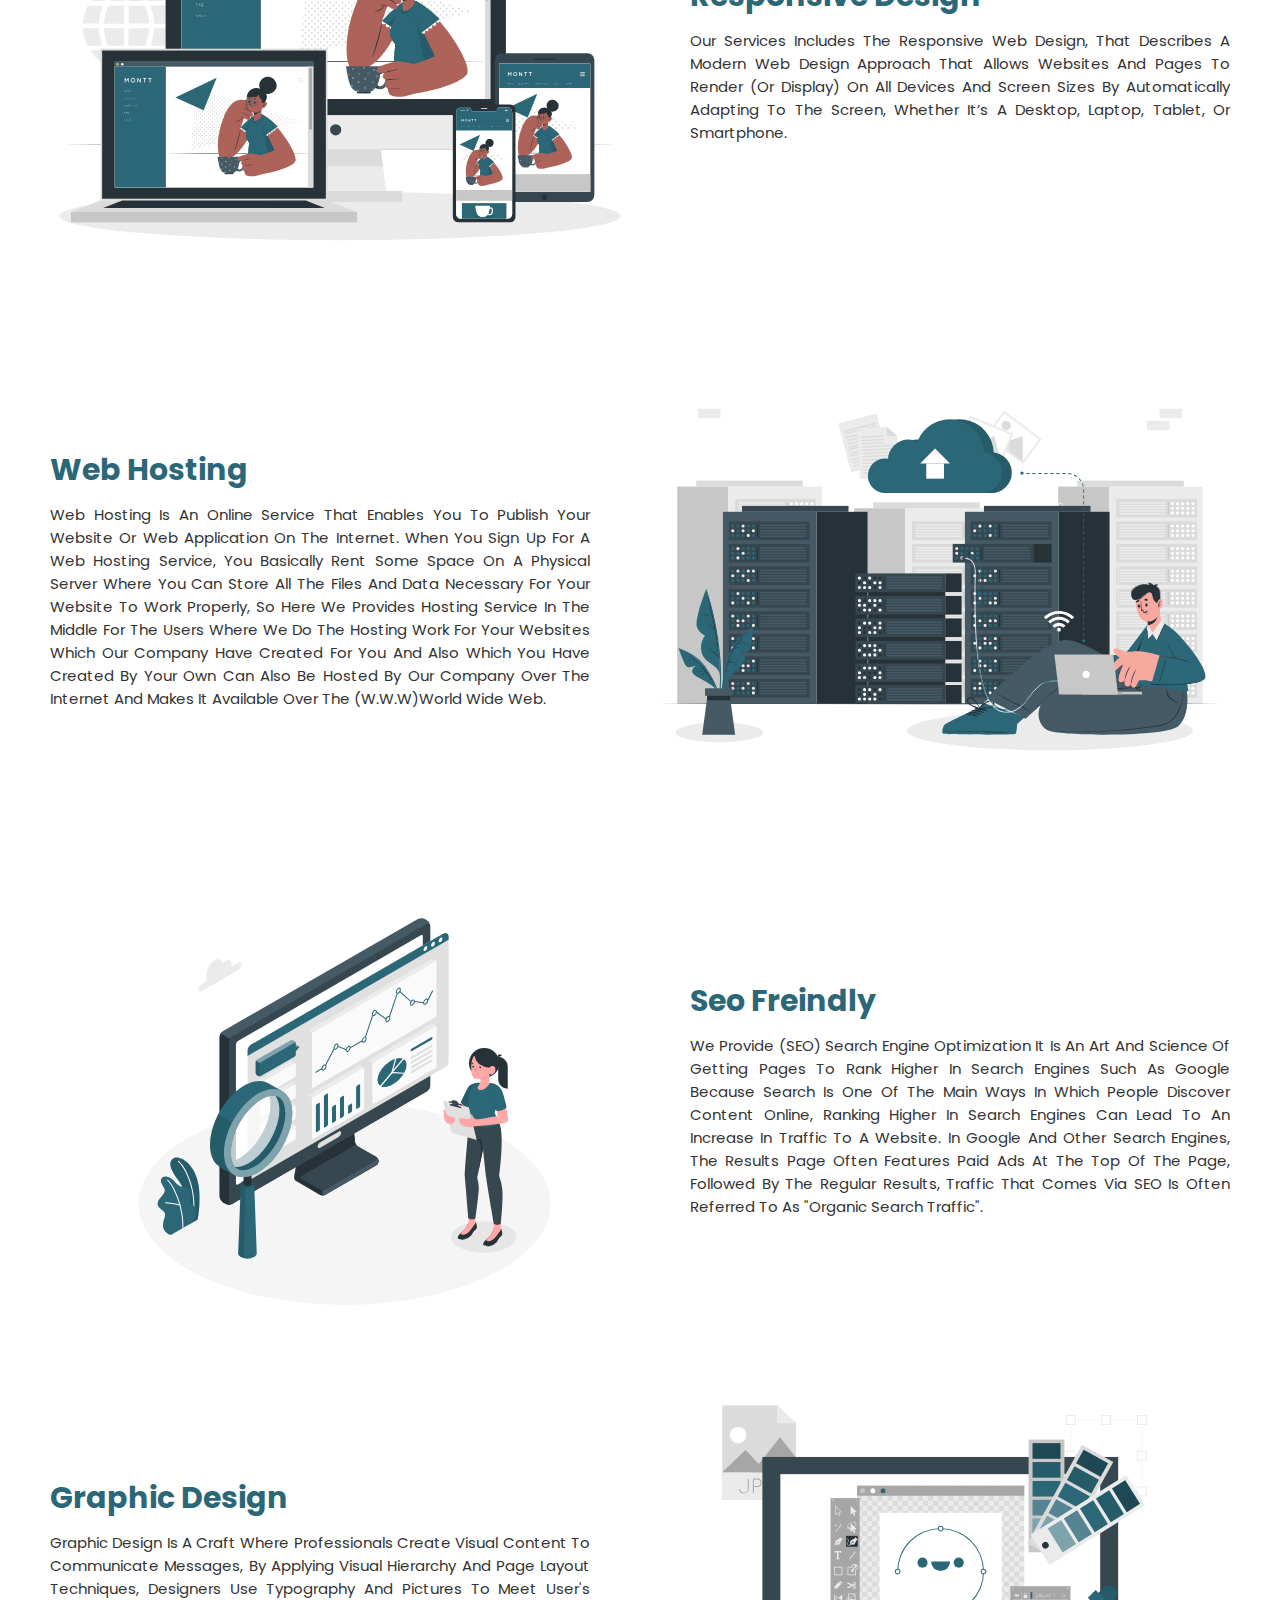
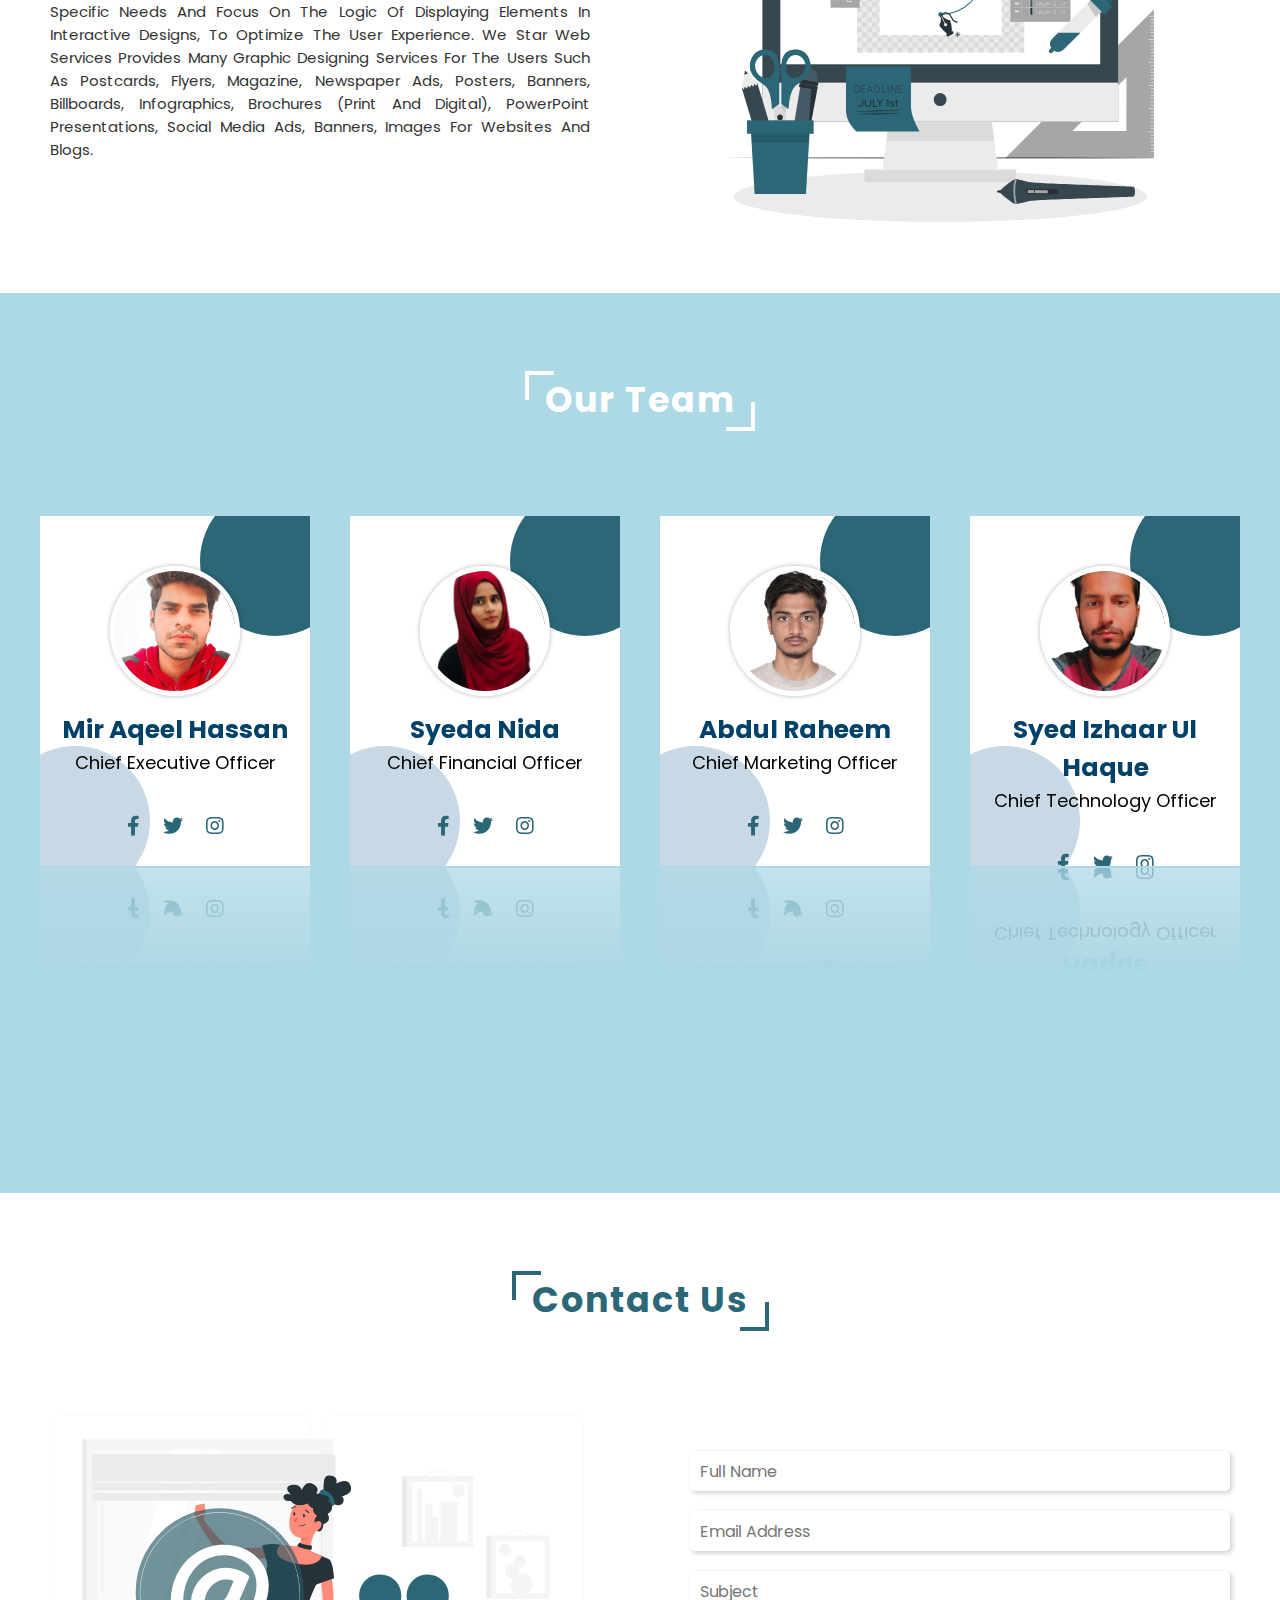
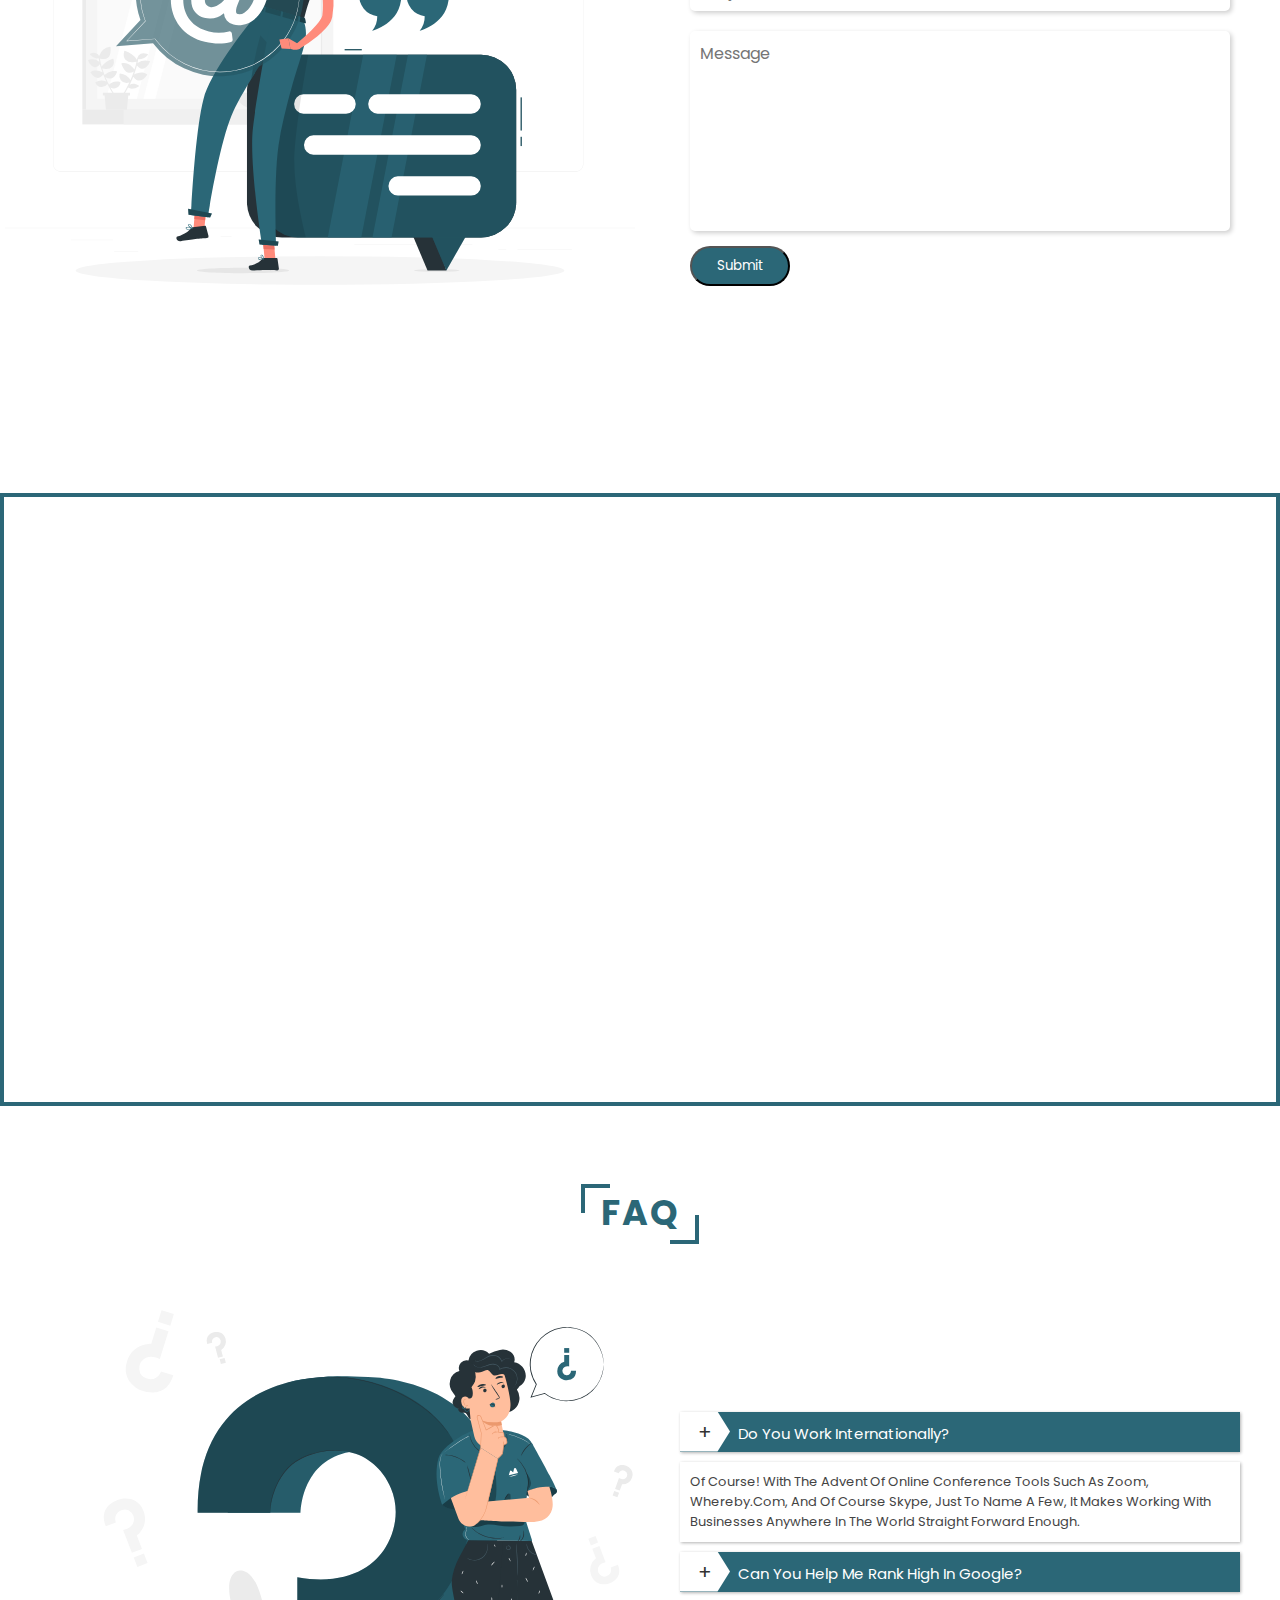
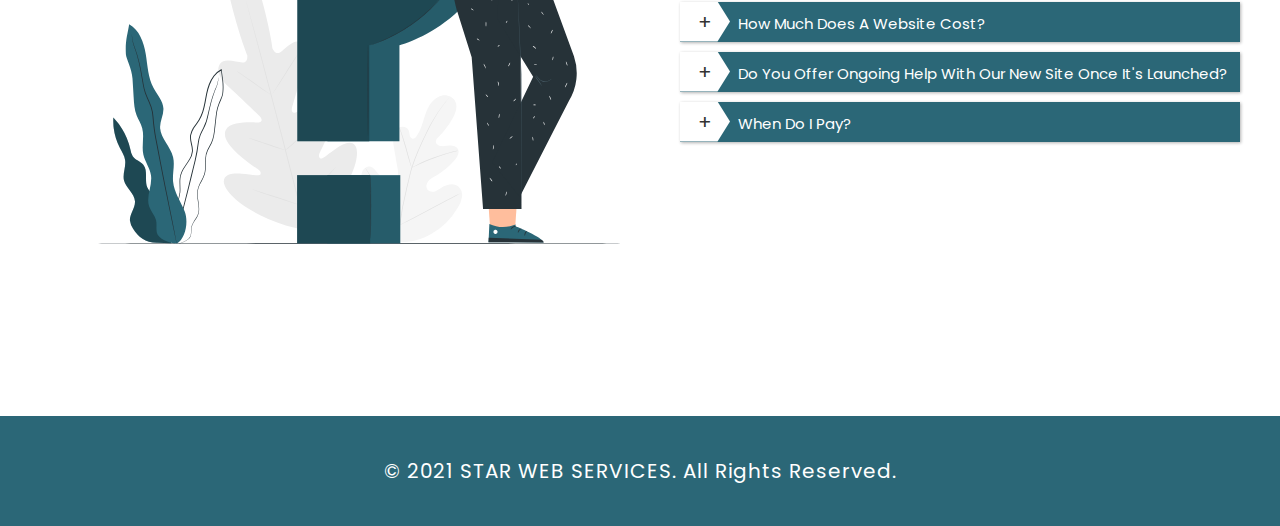
==== commit 74beff26: "Update index.html" ====
--- a/index.html
+++ b/index.html
@@ -128,7 +128,7 @@
 <div class="row">
 
   <div class="content">
-    <h3>mobile freindly</h3>
+    <h3>mobile friendly</h3>
     <p>The meaning of a mobile friendly is that we provides such a service using which the user can access to any website in any
       device resolution mobile phone,tablets,pc etc especially the mobile phones and our website 
       provides sized and coded for easy interaction on a mobile device,</p>
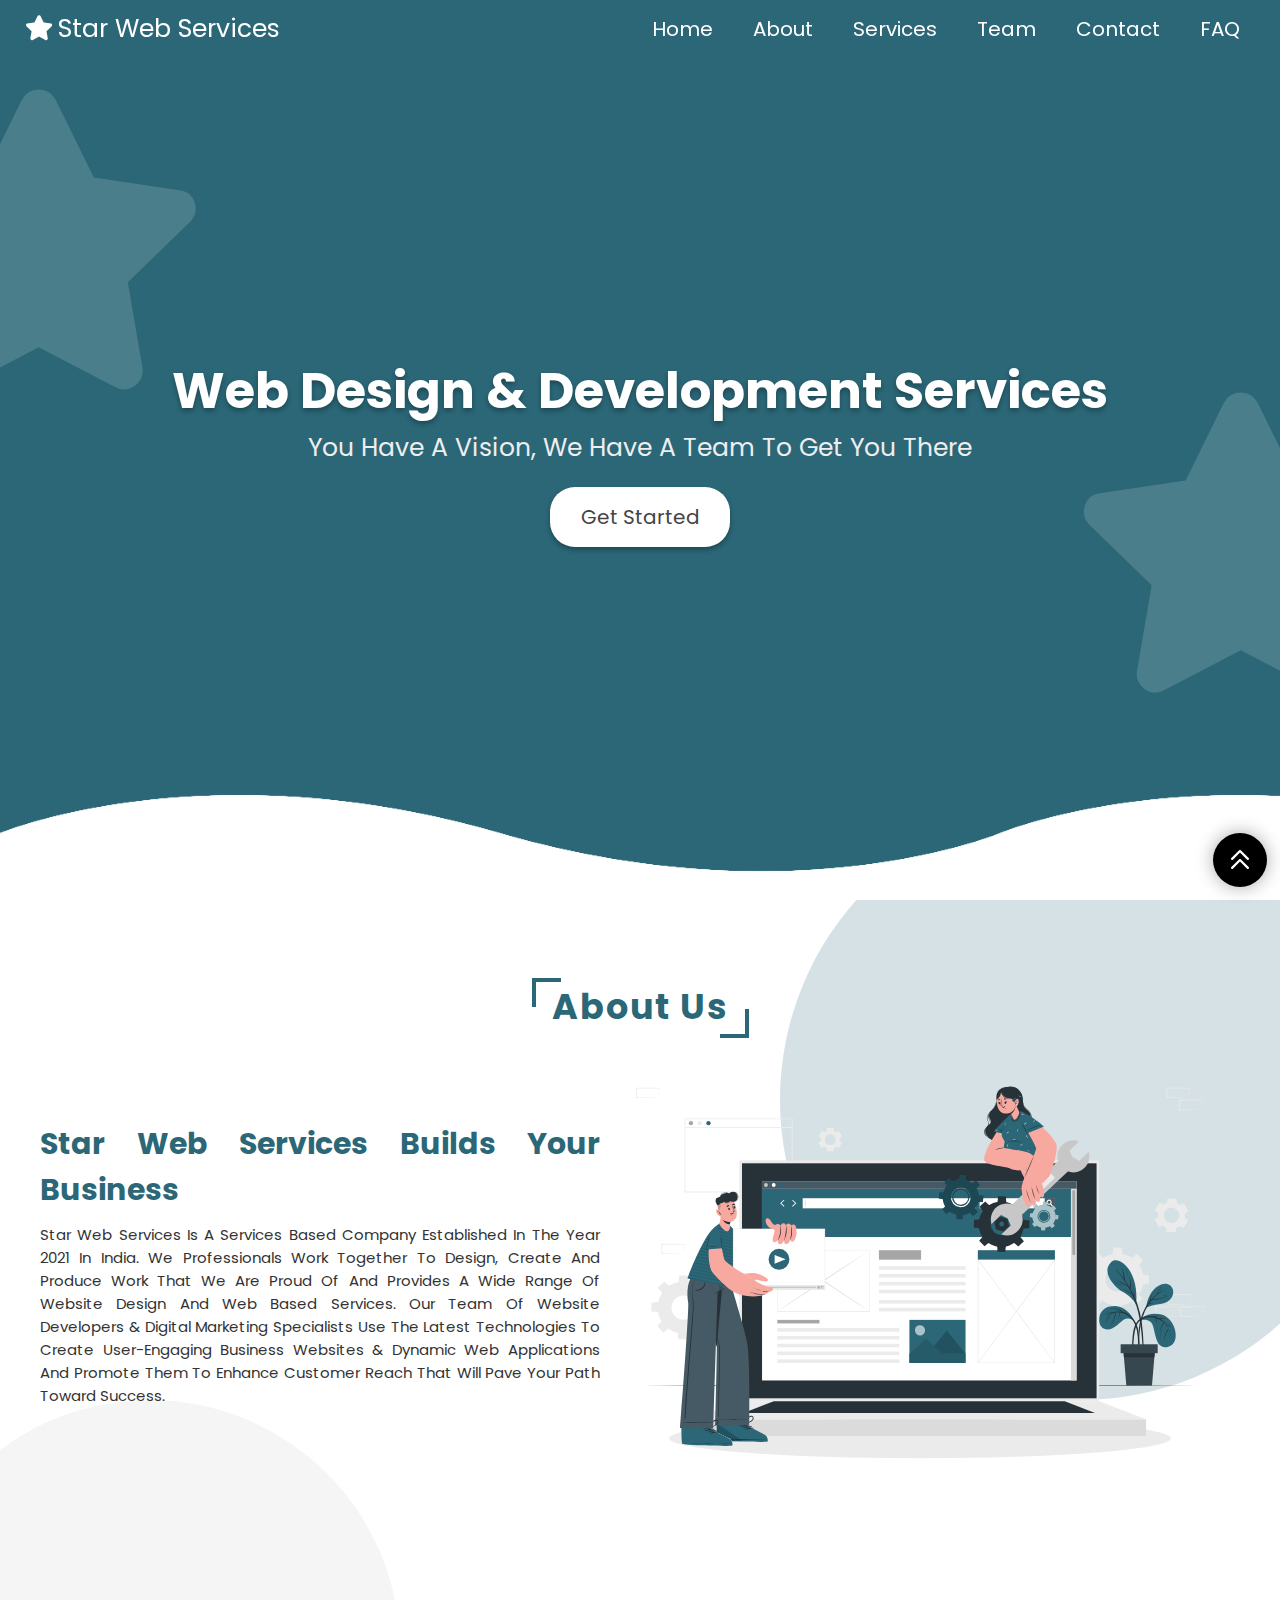
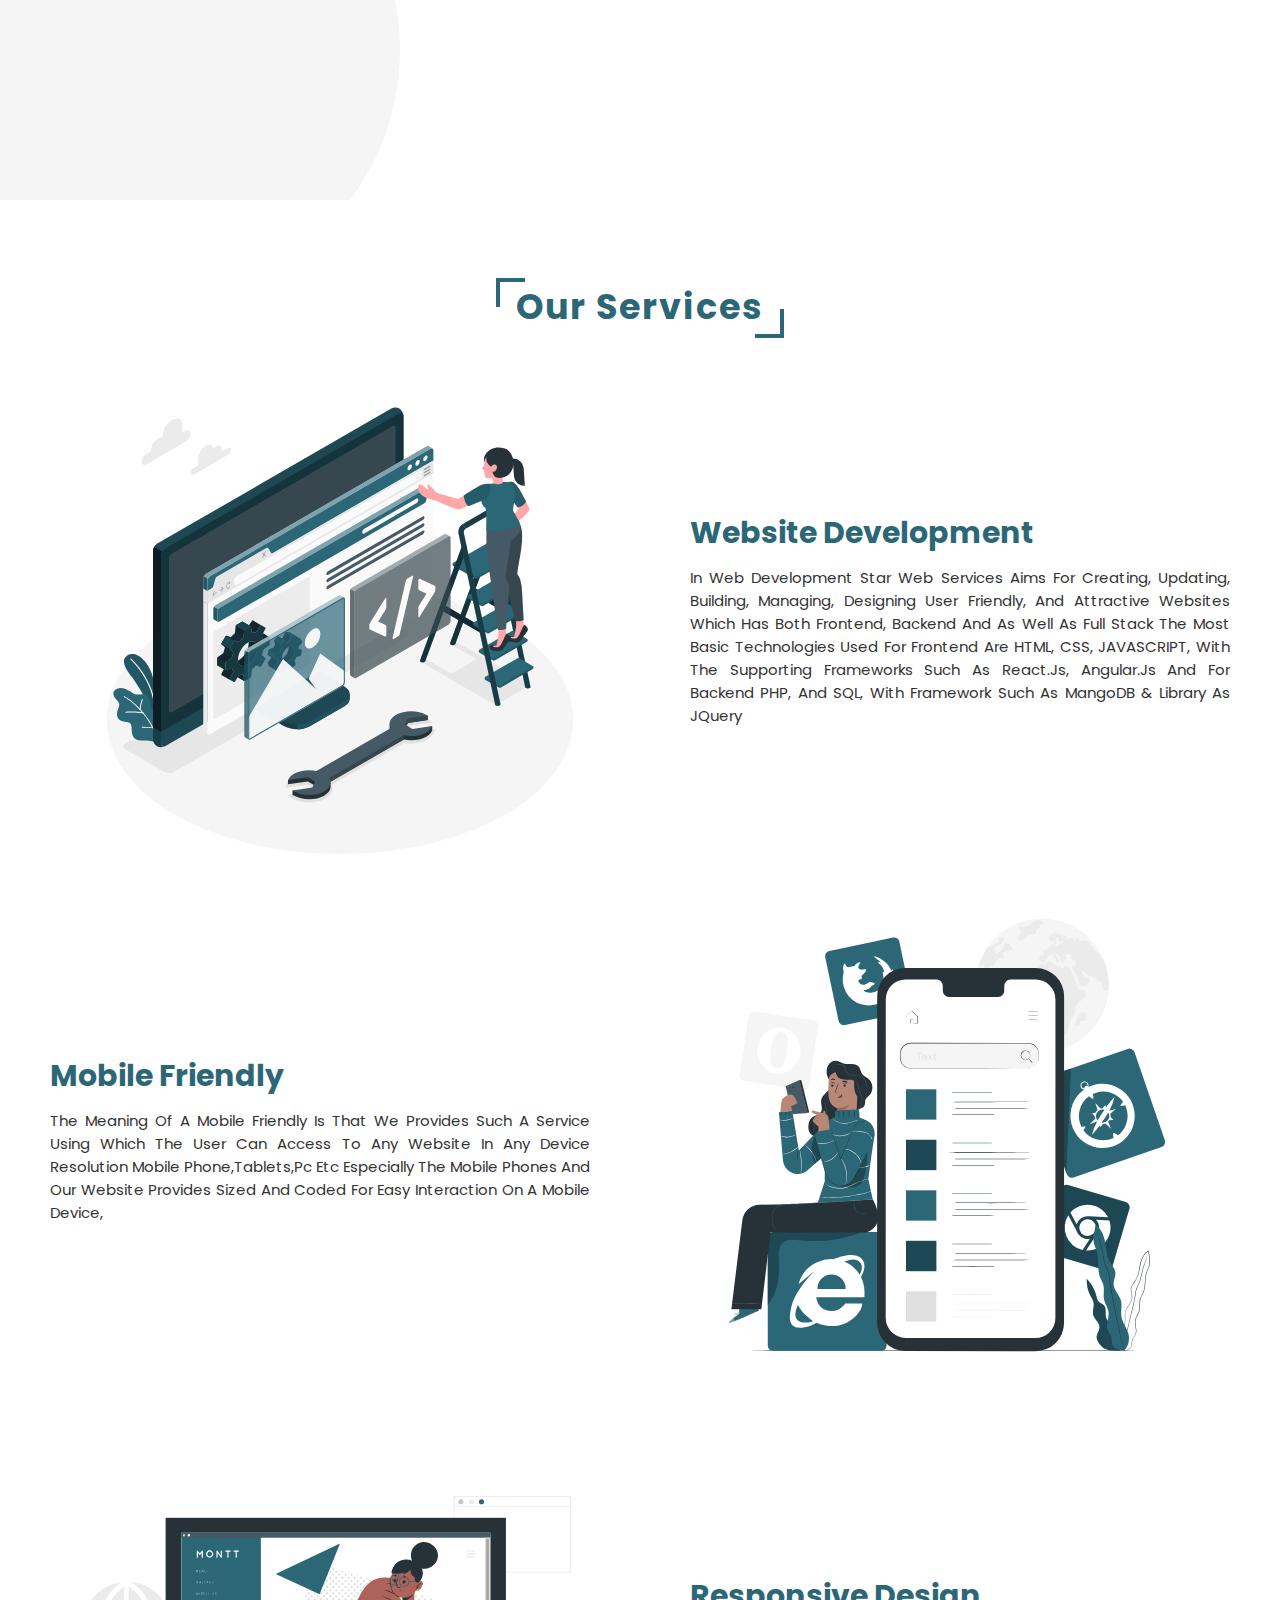
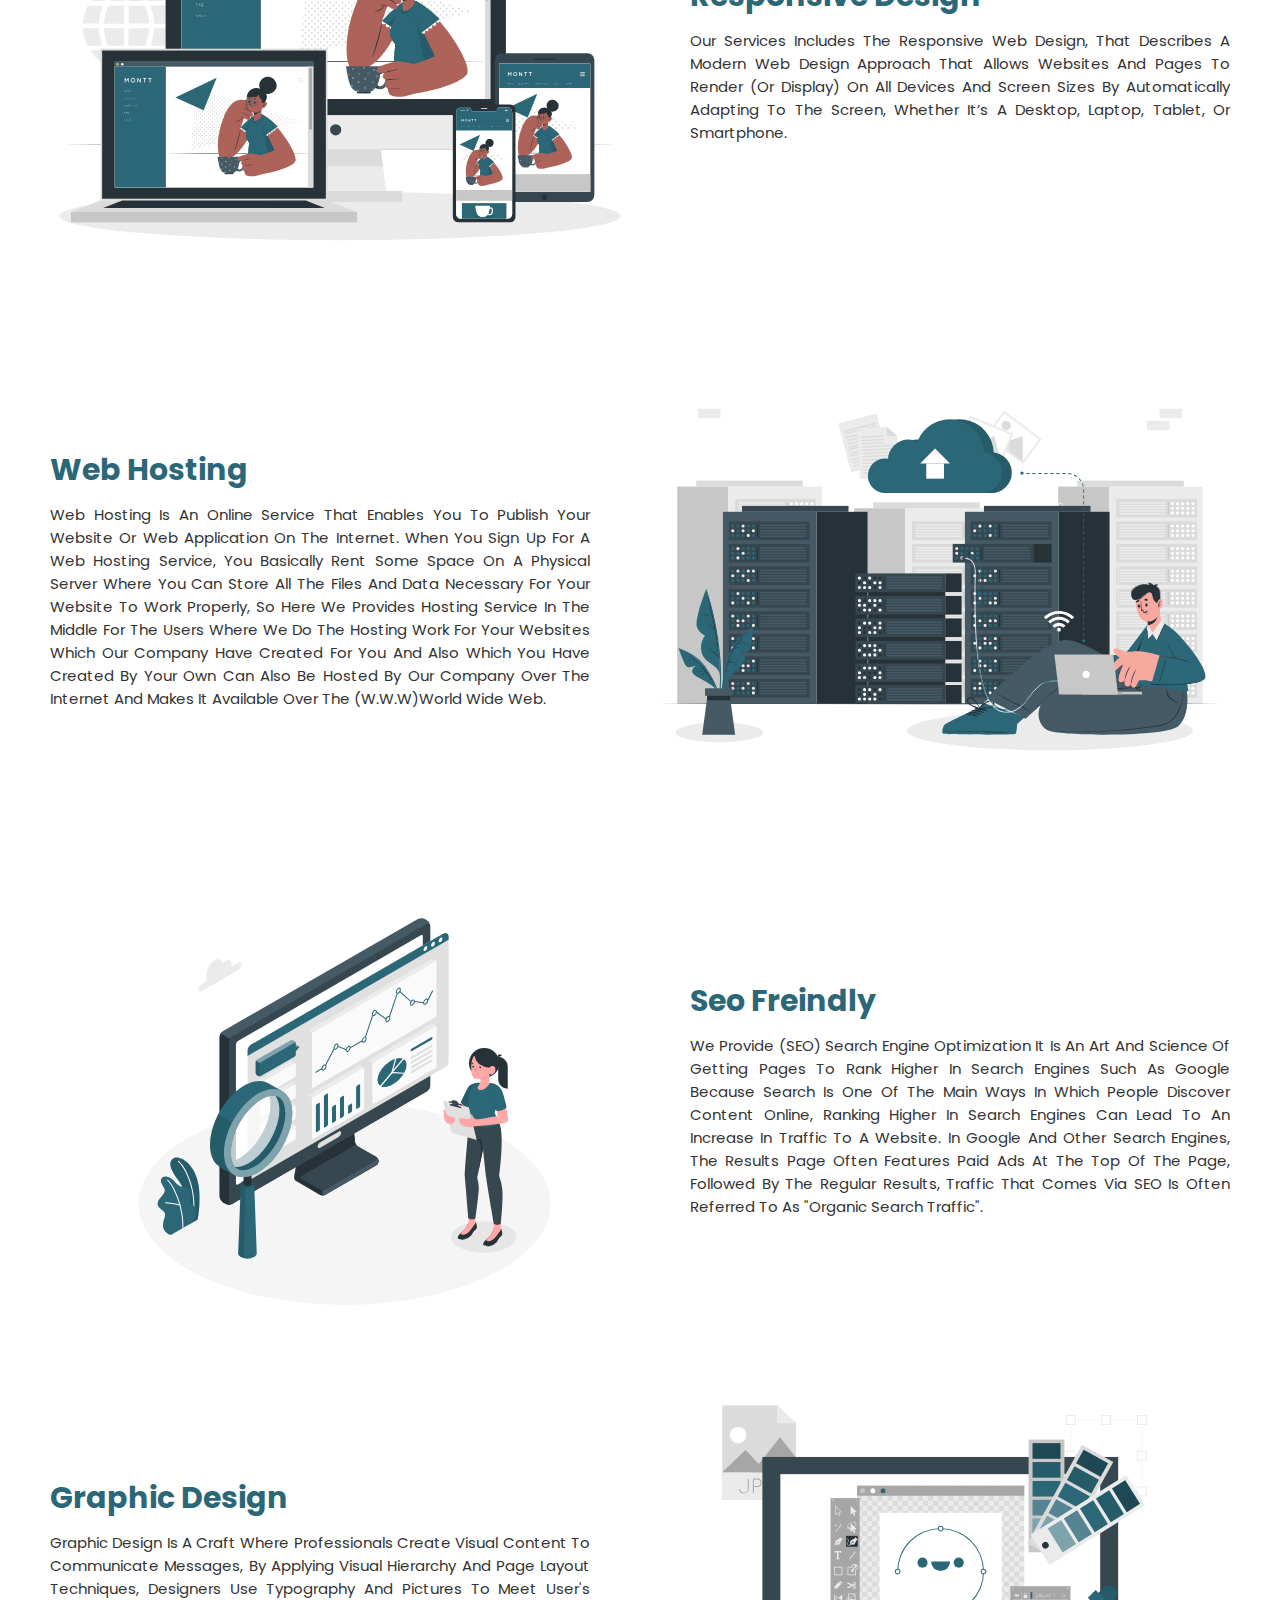
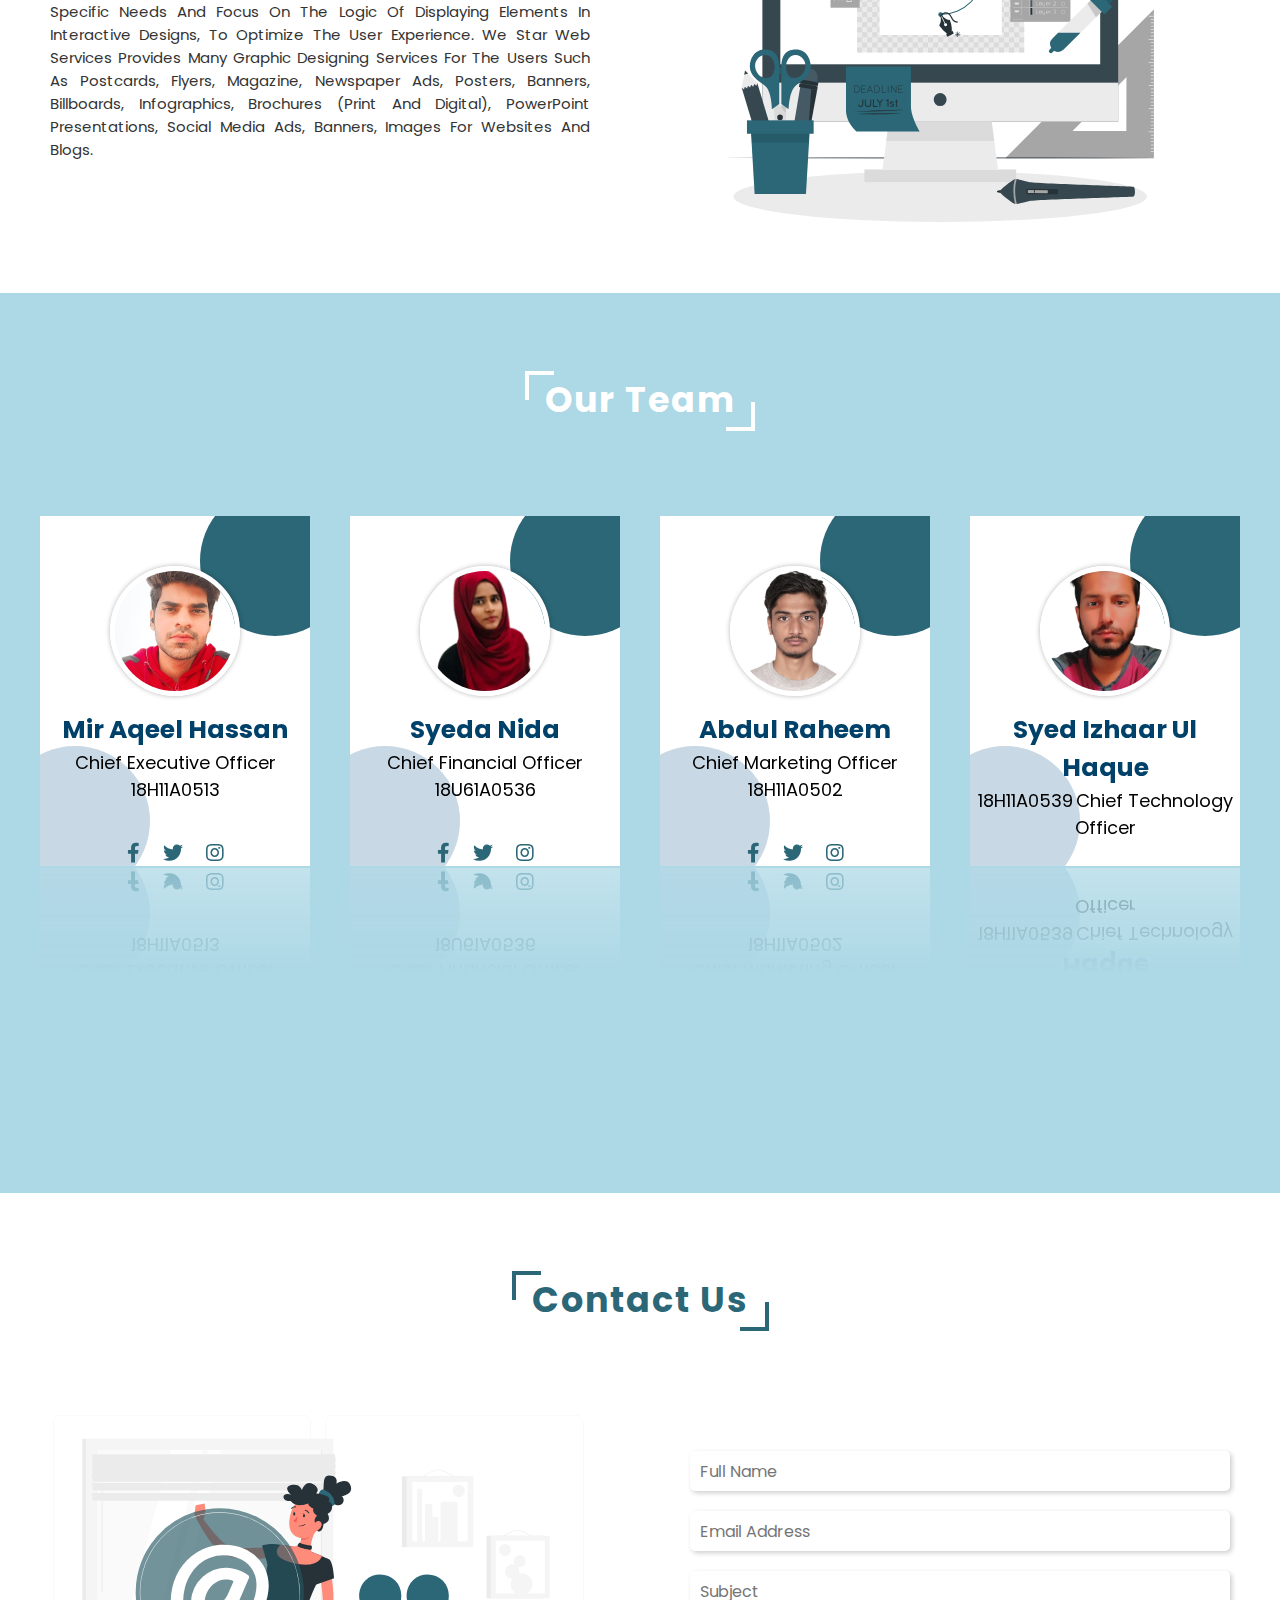
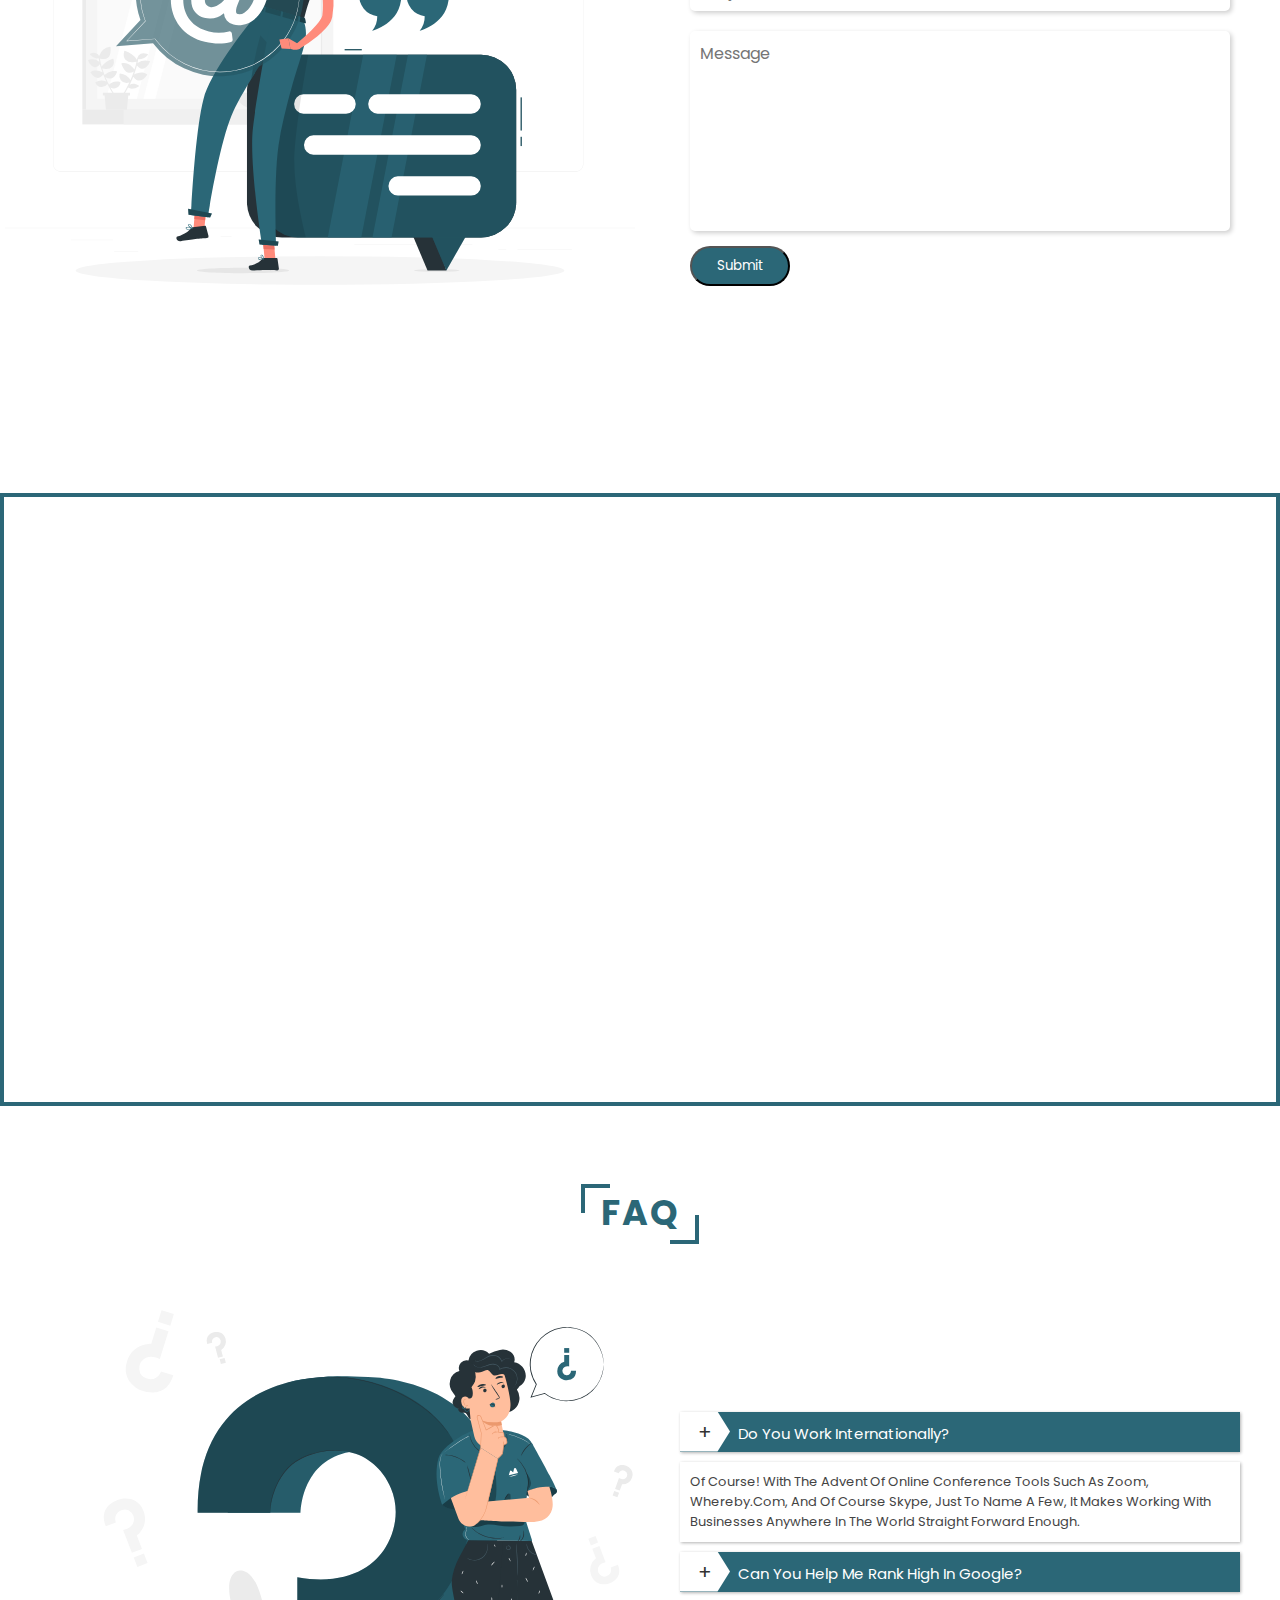
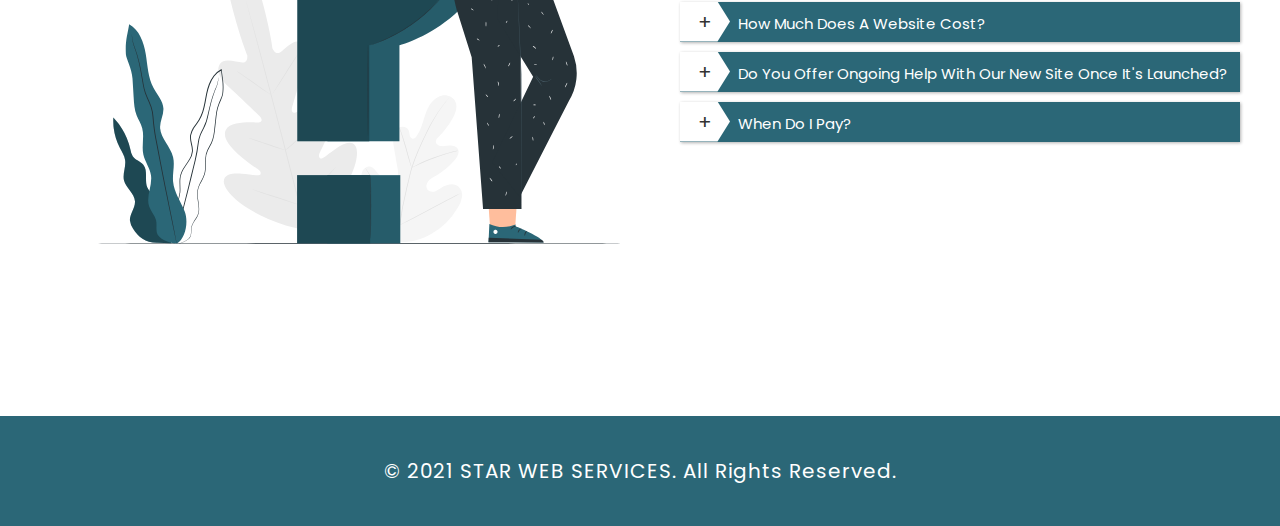
==== commit 268c2140: "Update index.html" ====
--- a/index.html
+++ b/index.html
@@ -232,6 +232,7 @@
   <div class="info">
     <h3>Mir Aqeel Hassan</h3>
     <span>chief executive officer</span>
+    <span>18H11A0513</span>
     <div class="icons">
       <a href="https://www.facebook.com/" target="_blank" class="fab fa-facebook-f"></a>
       <a href="https://twitter.com/i/flow/login" target="_blank" class="fab fa-twitter"></a>
@@ -247,6 +248,7 @@
   <div class="info">
     <h3>Syeda Nida</h3>
     <span>chief financial officer</span>
+    <span>18U61A0536</span>
     <div class="icons">
       <a href="https://www.facebook.com/" target="_blank" class="fab fa-facebook-f"></a>
       <a href="https://twitter.com/i/flow/login" target="_blank" class="fab fa-twitter"></a>
@@ -262,6 +264,7 @@
   <div class="info">
     <h3>Abdul Raheem</h3>
     <span>chief marketing officer</span>
+    <span>18H11A0502</span>
     <div class="icons">
       <a href="https://www.facebook.com/" target="_blank" class="fab fa-facebook-f"></a>
       <a href="https://twitter.com/i/flow/login" target="_blank" class="fab fa-twitter"></a>
@@ -276,6 +279,7 @@
   </div>
   <div class="info">
     <h3>Syed Izhaar Ul Haque</h3>
+    <span>18H11A0539</span>
     <span>chief technology officer</span>
     <div class="icons">
       <a href="https://www.facebook.com/" target="_blank" class="fab fa-facebook-f"></a>
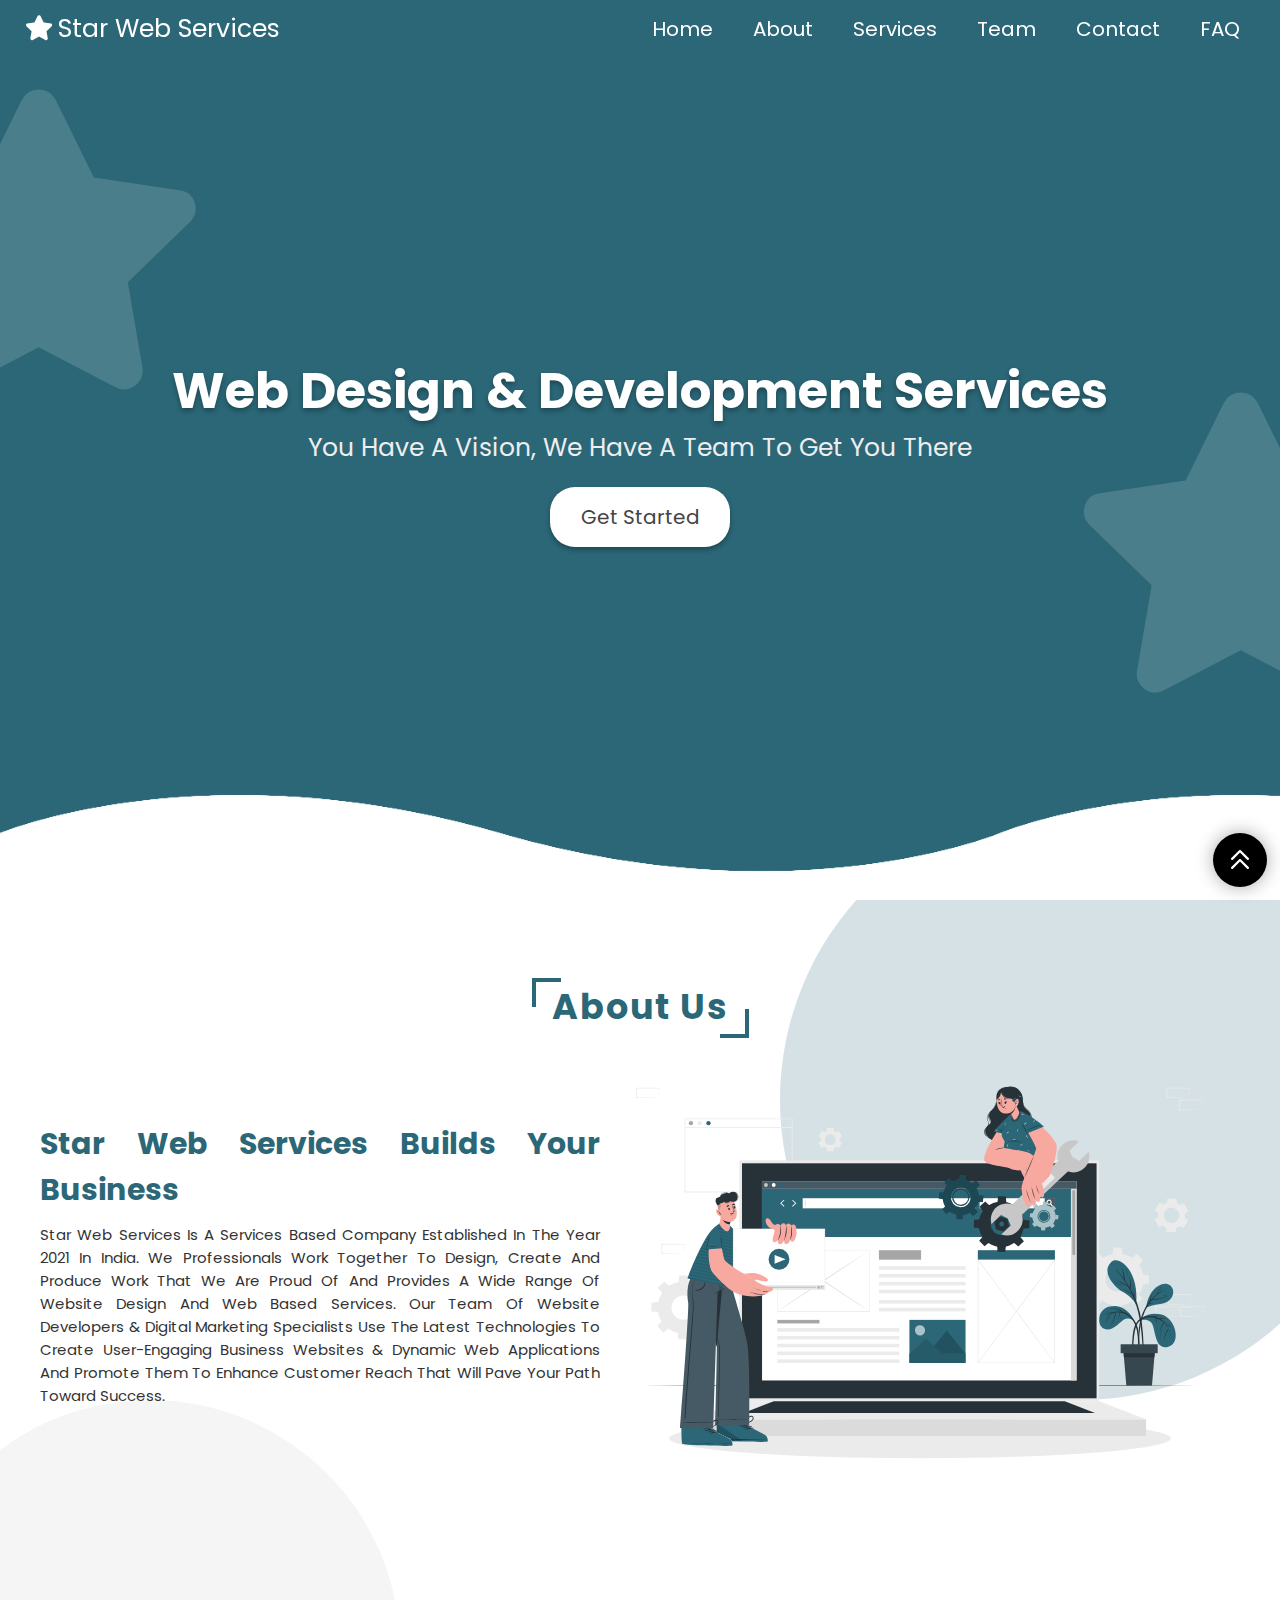
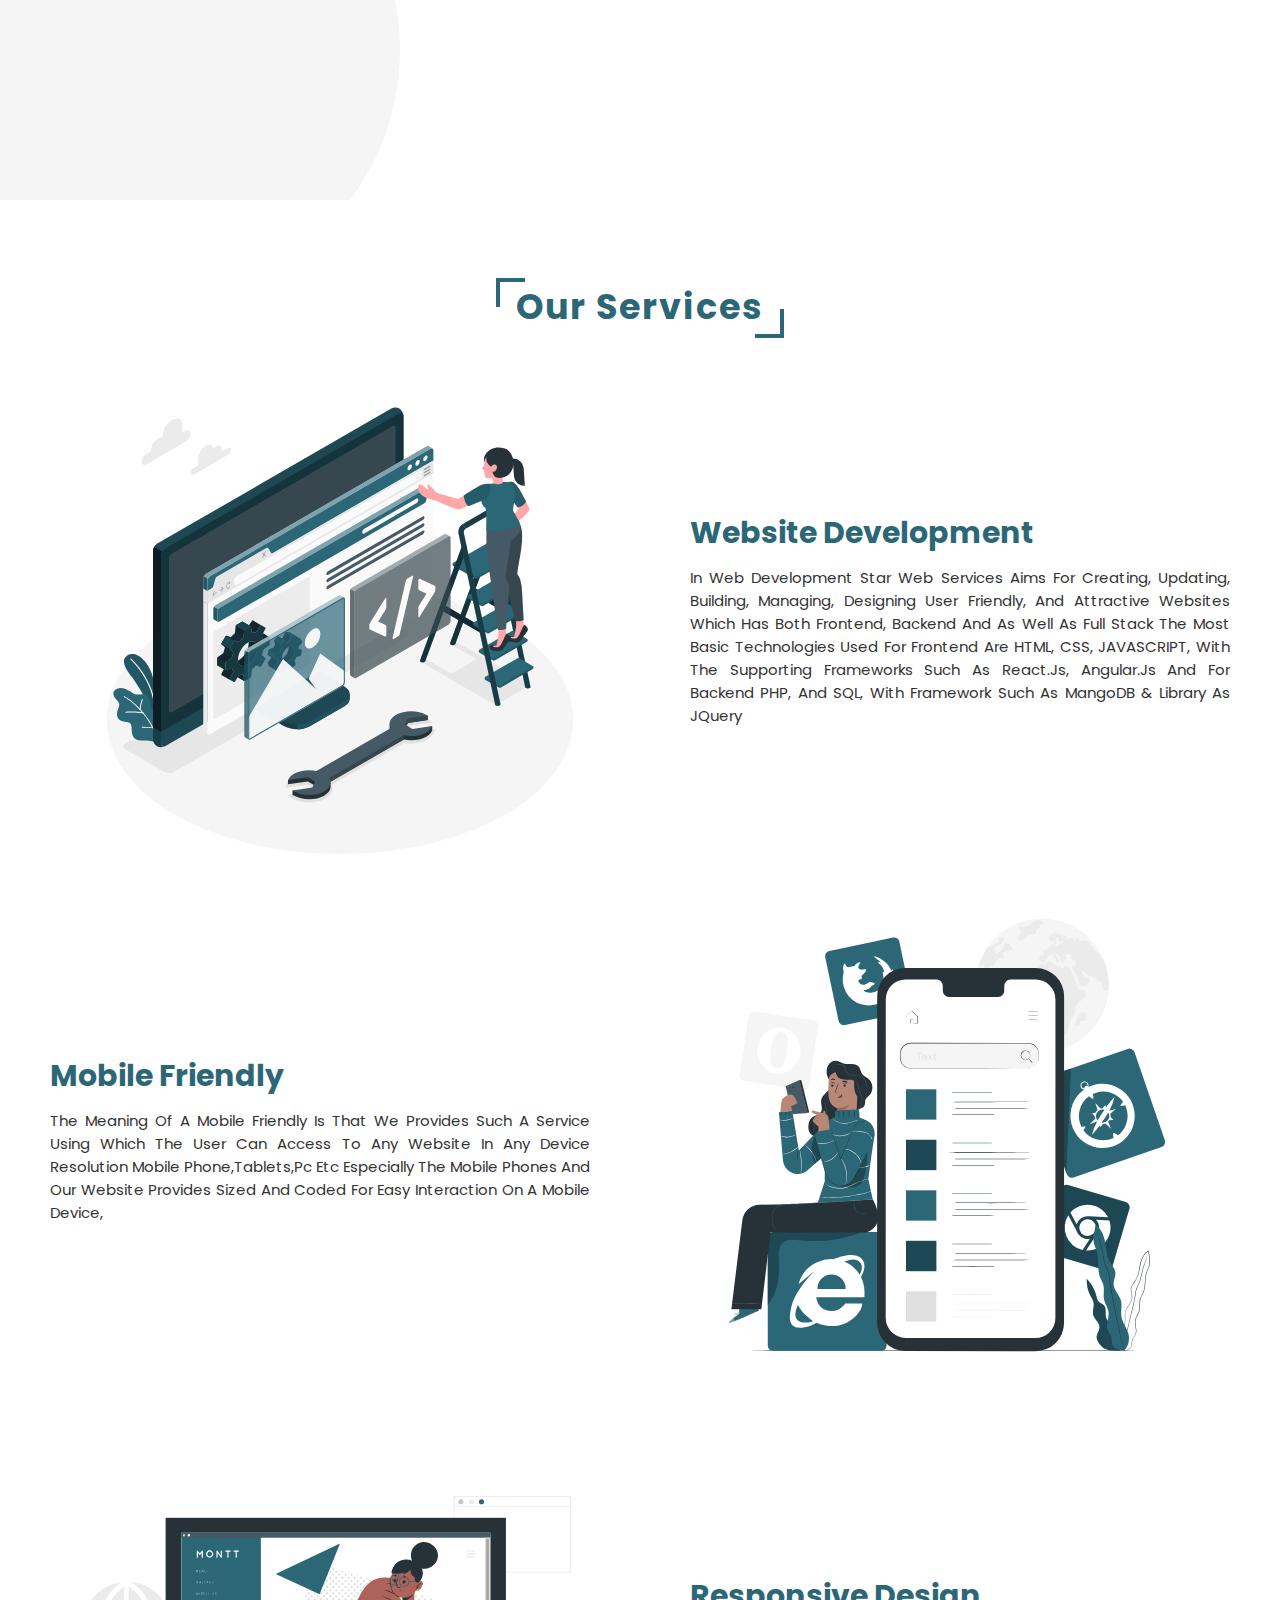
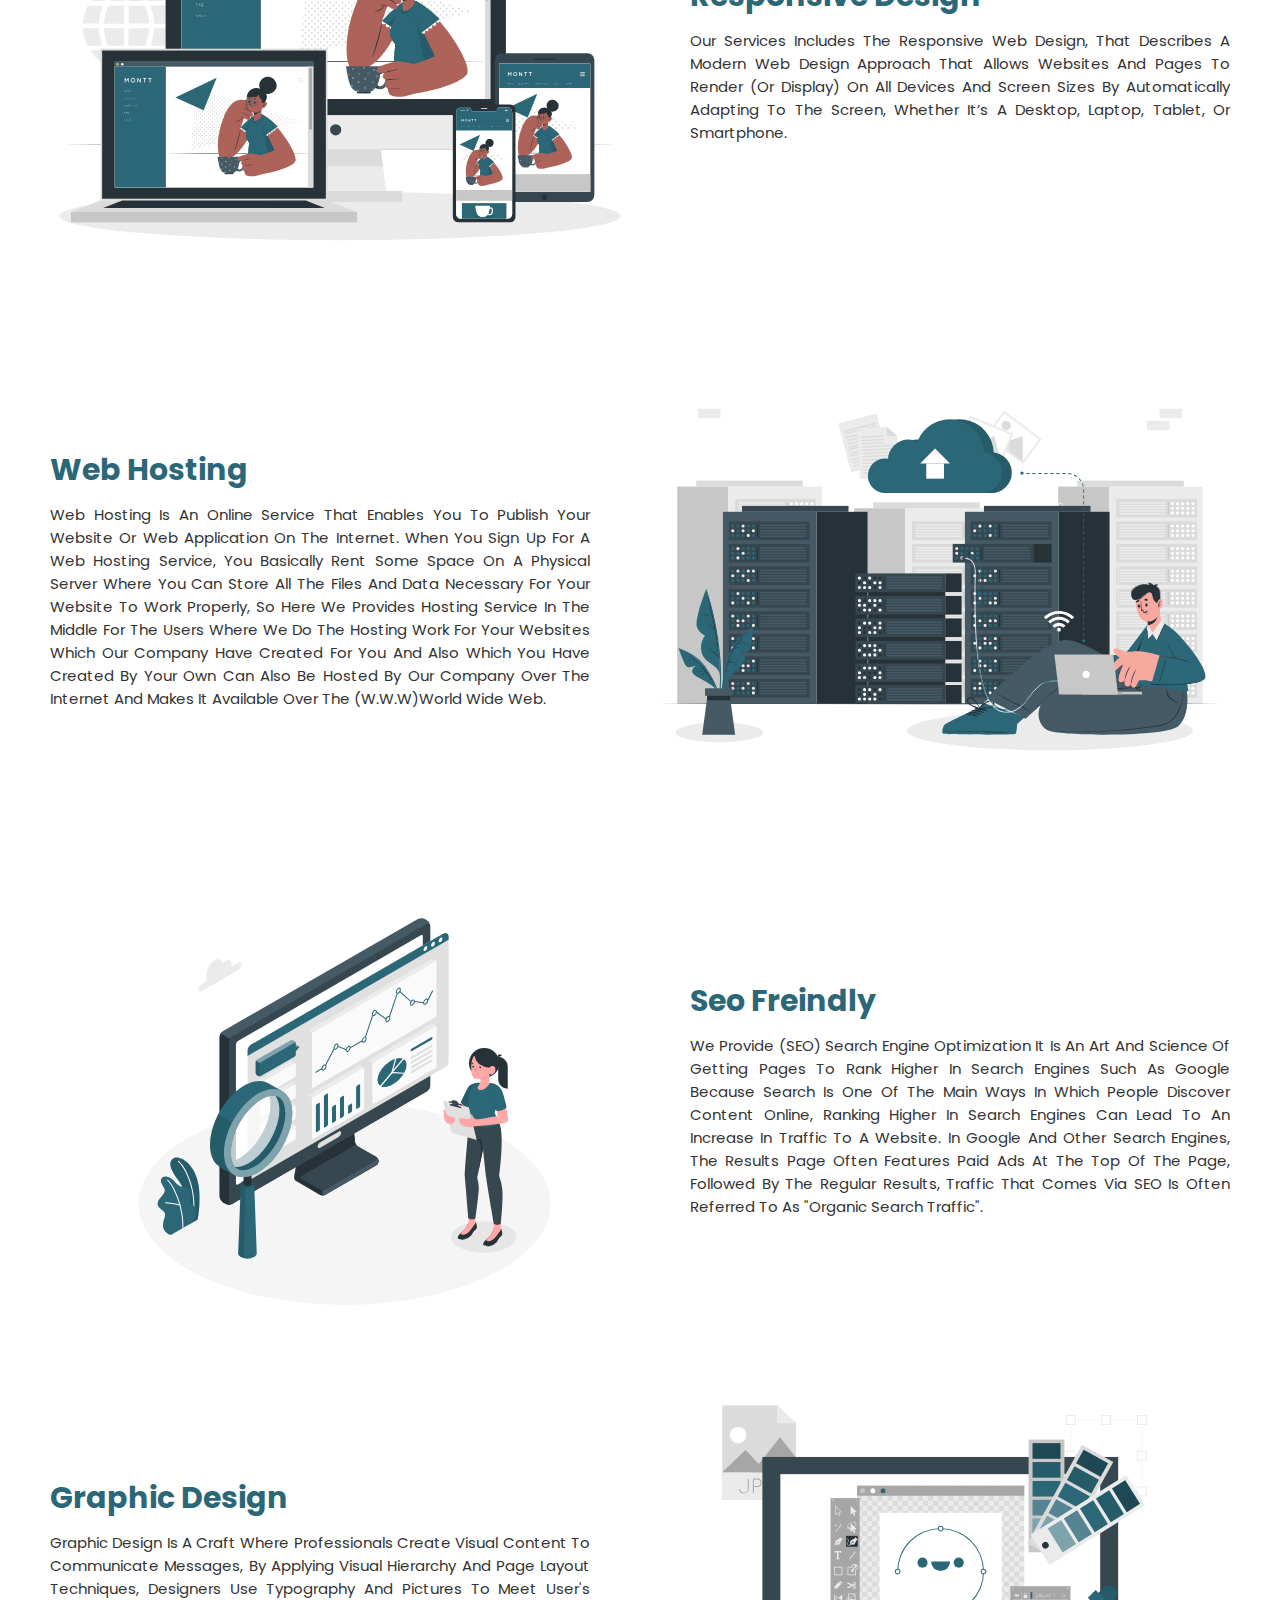
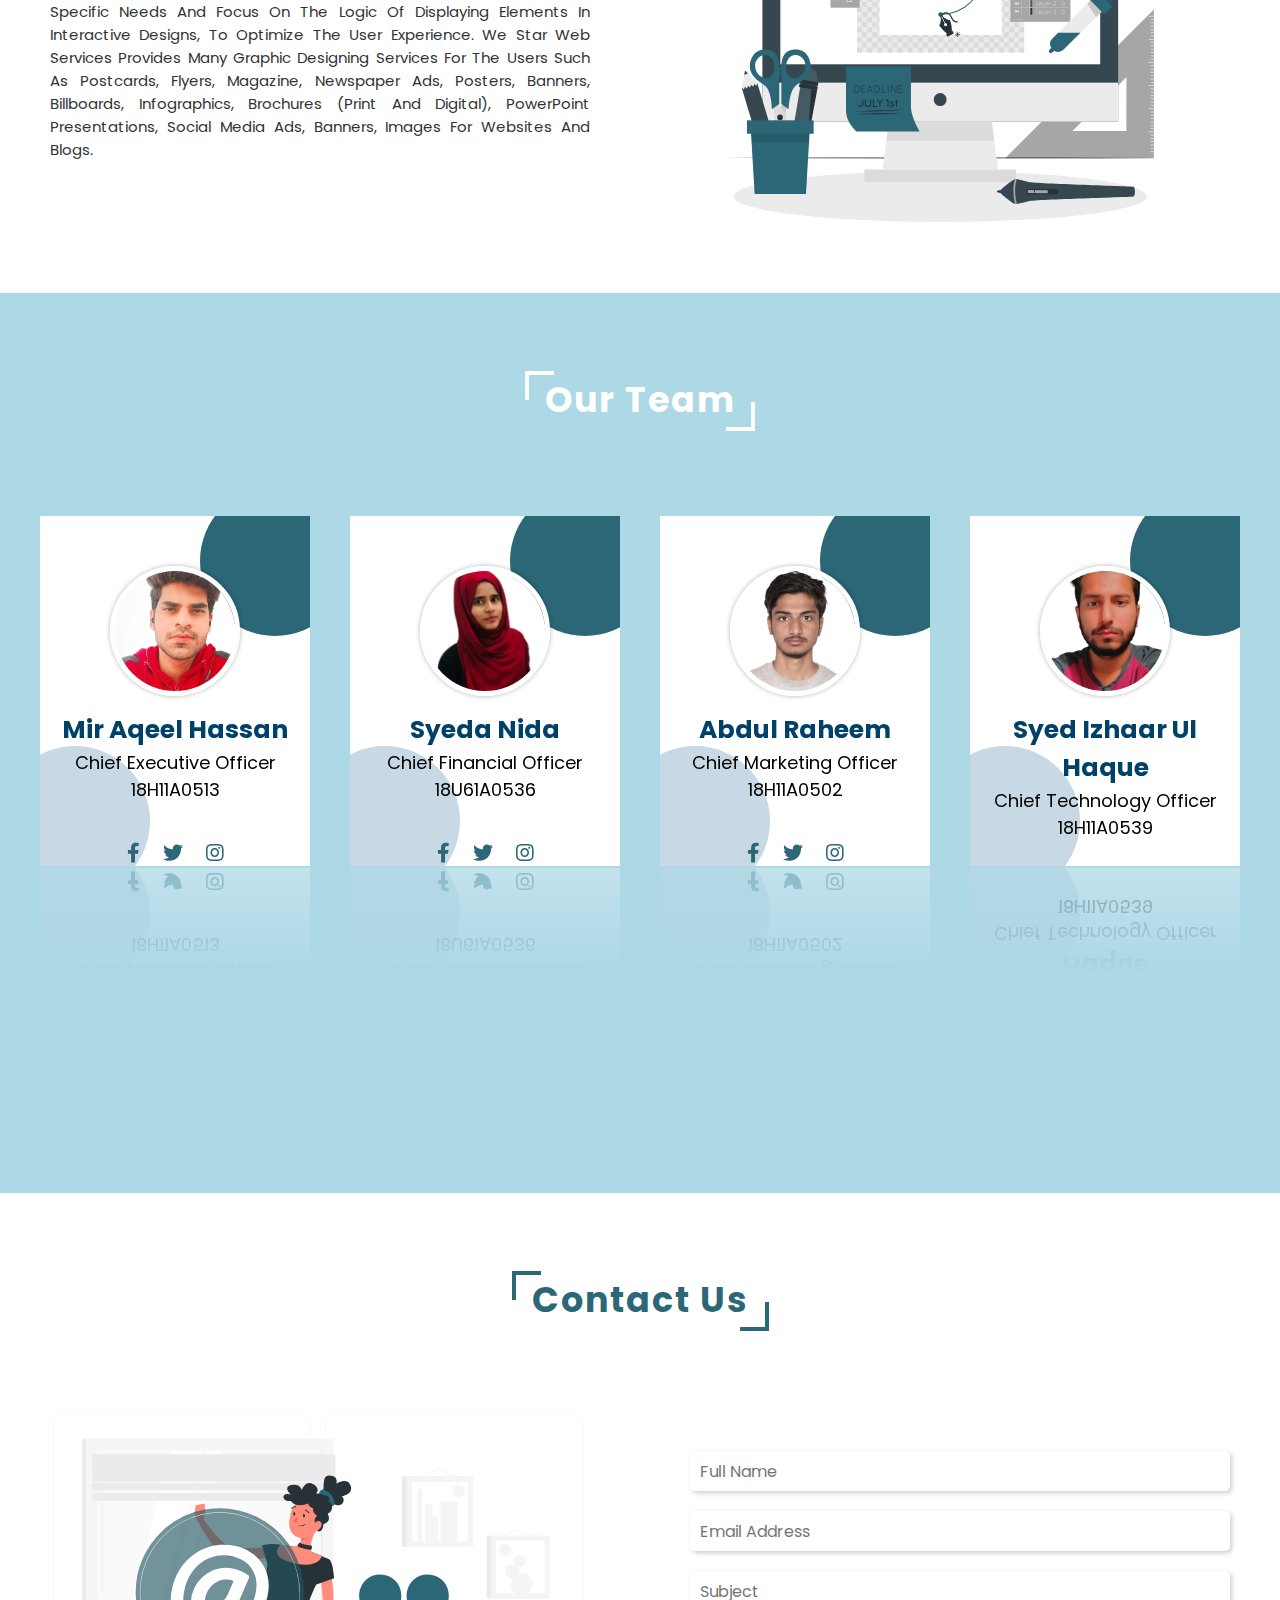
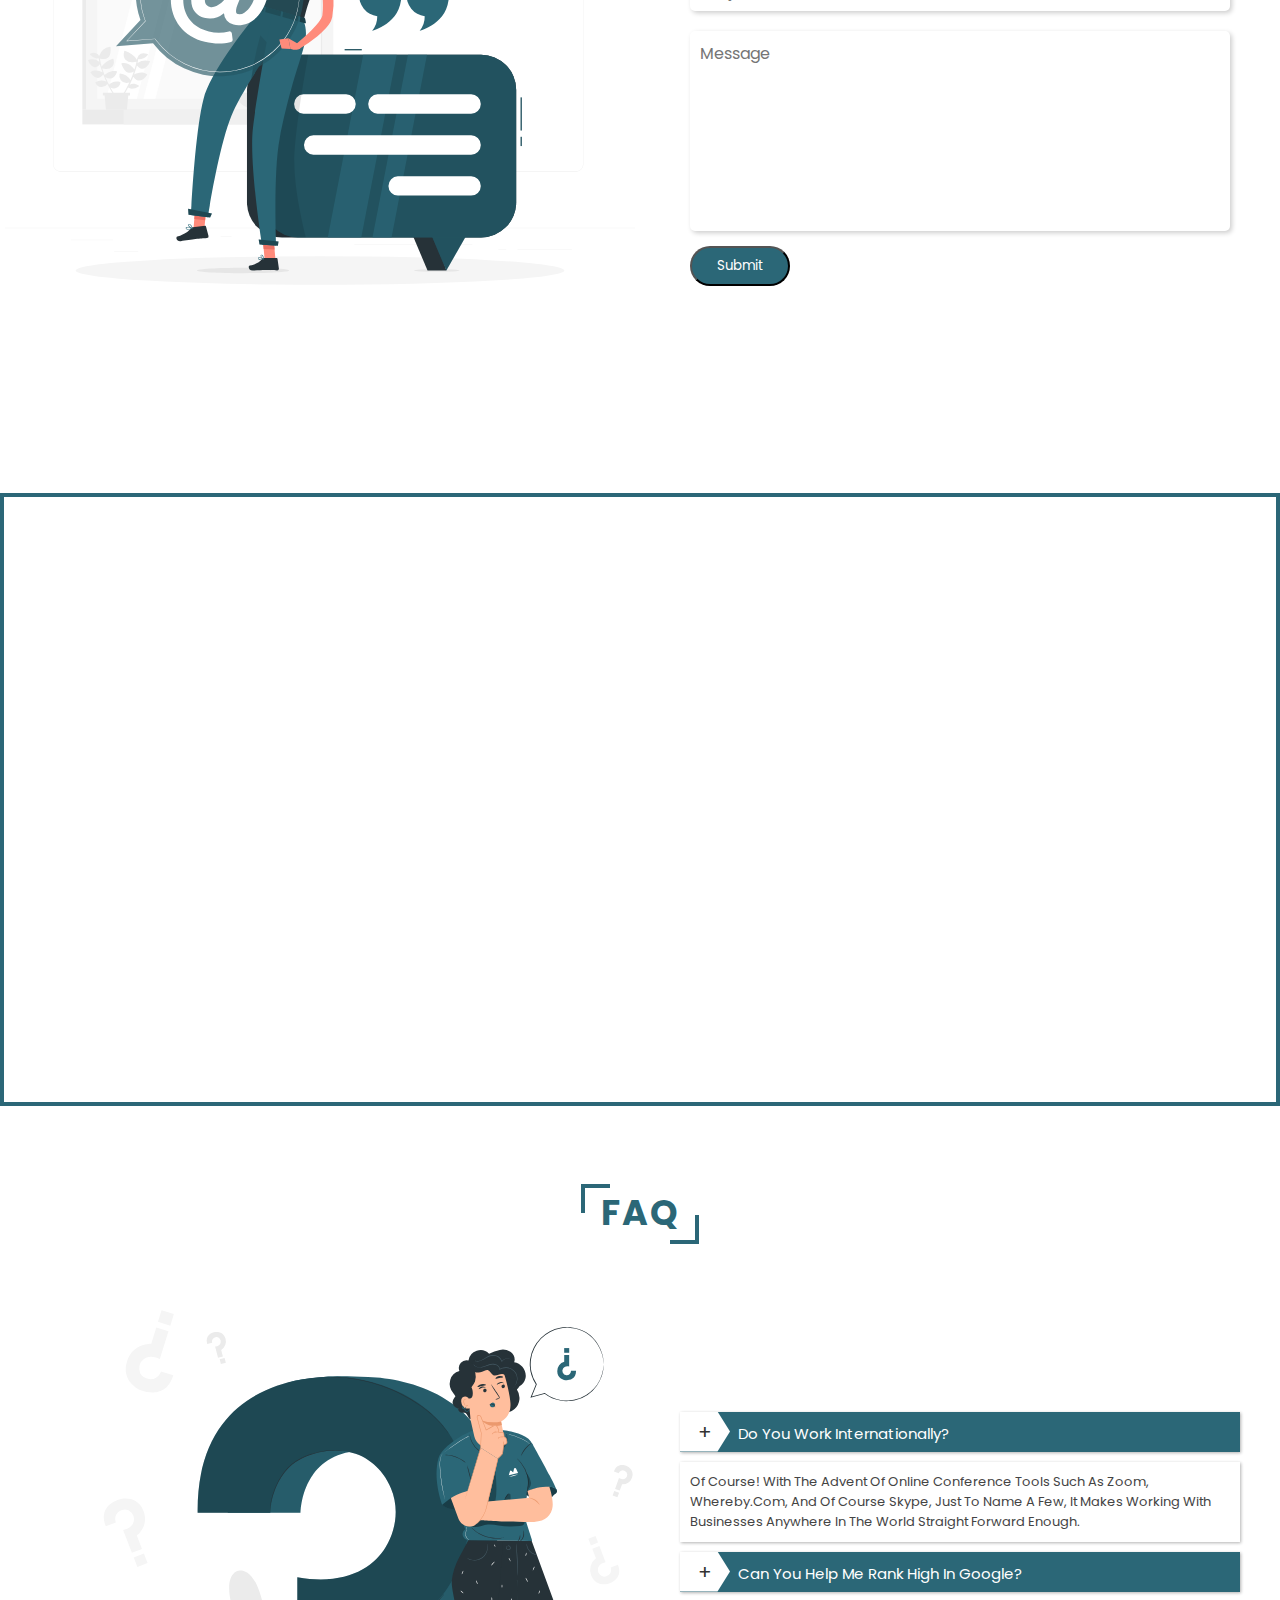
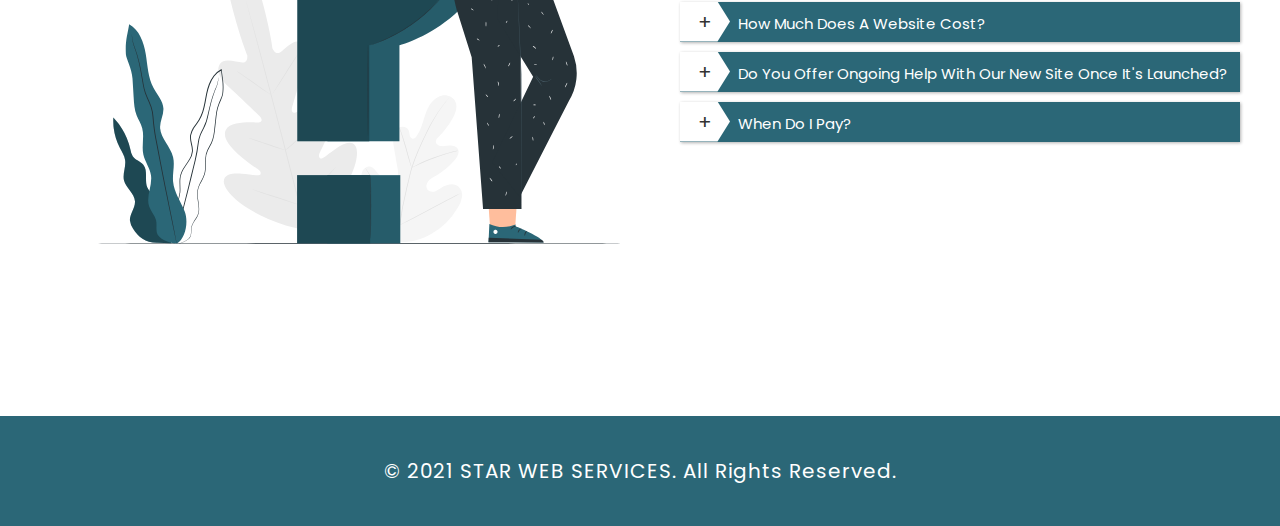
==== commit 04619252: "Update index.html" ====
--- a/index.html
+++ b/index.html
@@ -279,8 +279,8 @@
   </div>
   <div class="info">
     <h3>Syed Izhaar Ul Haque</h3>
+    <span>chief technology officer</span>
     <span>18H11A0539</span>
-    <span>chief technology officer</span>
     <div class="icons">
       <a href="https://www.facebook.com/" target="_blank" class="fab fa-facebook-f"></a>
       <a href="https://twitter.com/i/flow/login" target="_blank" class="fab fa-twitter"></a>
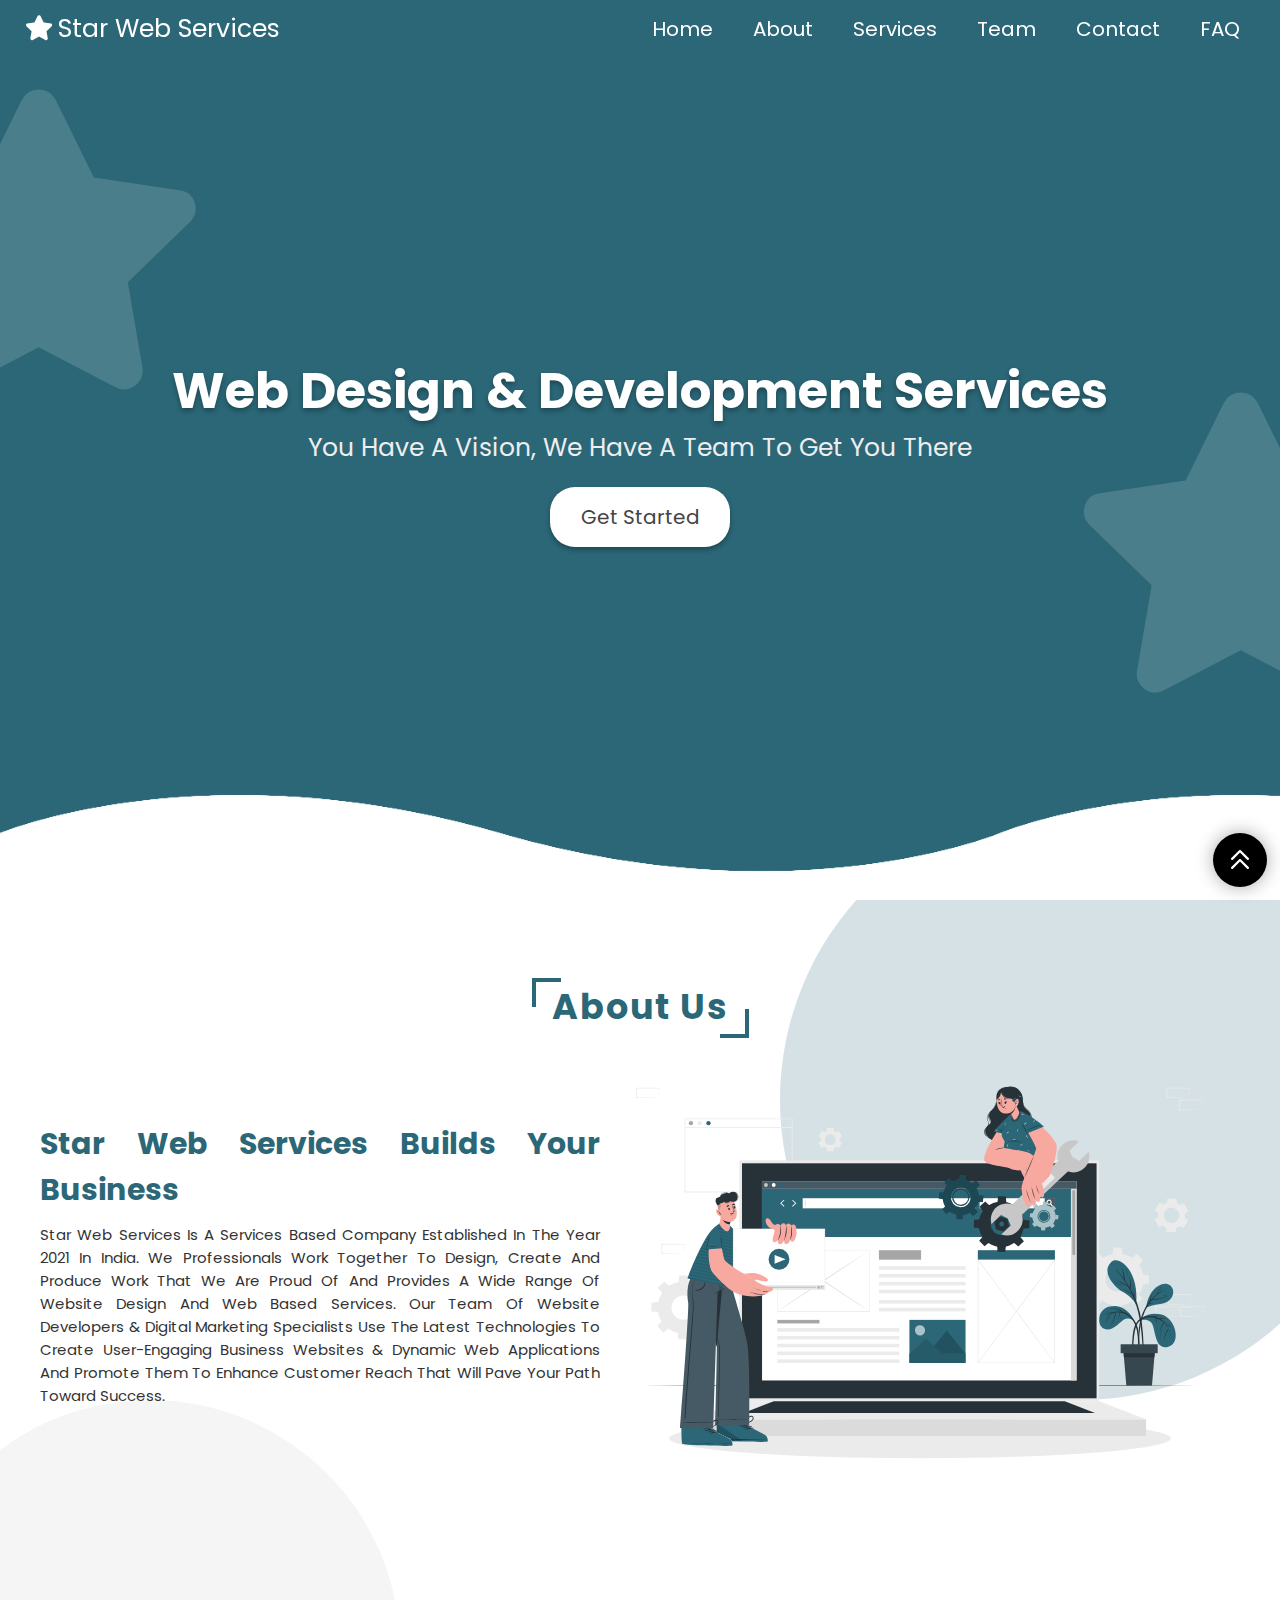
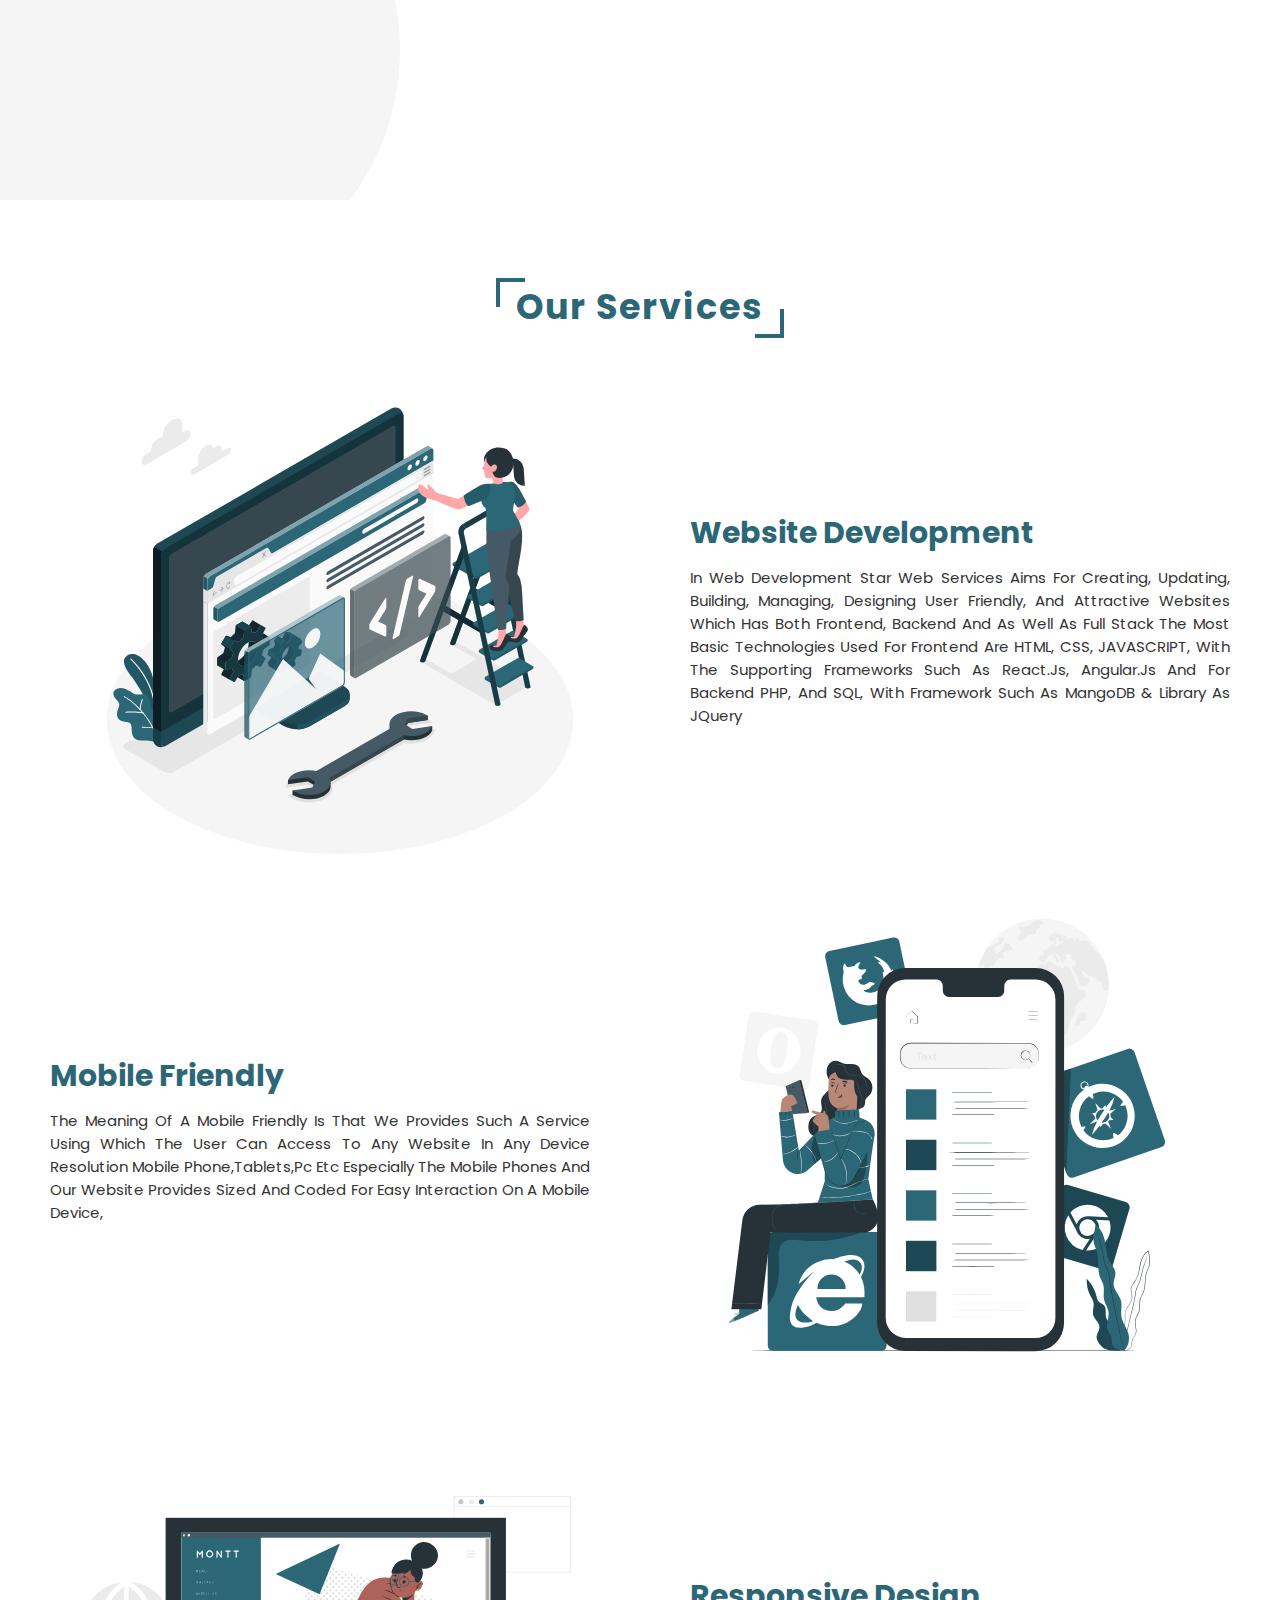
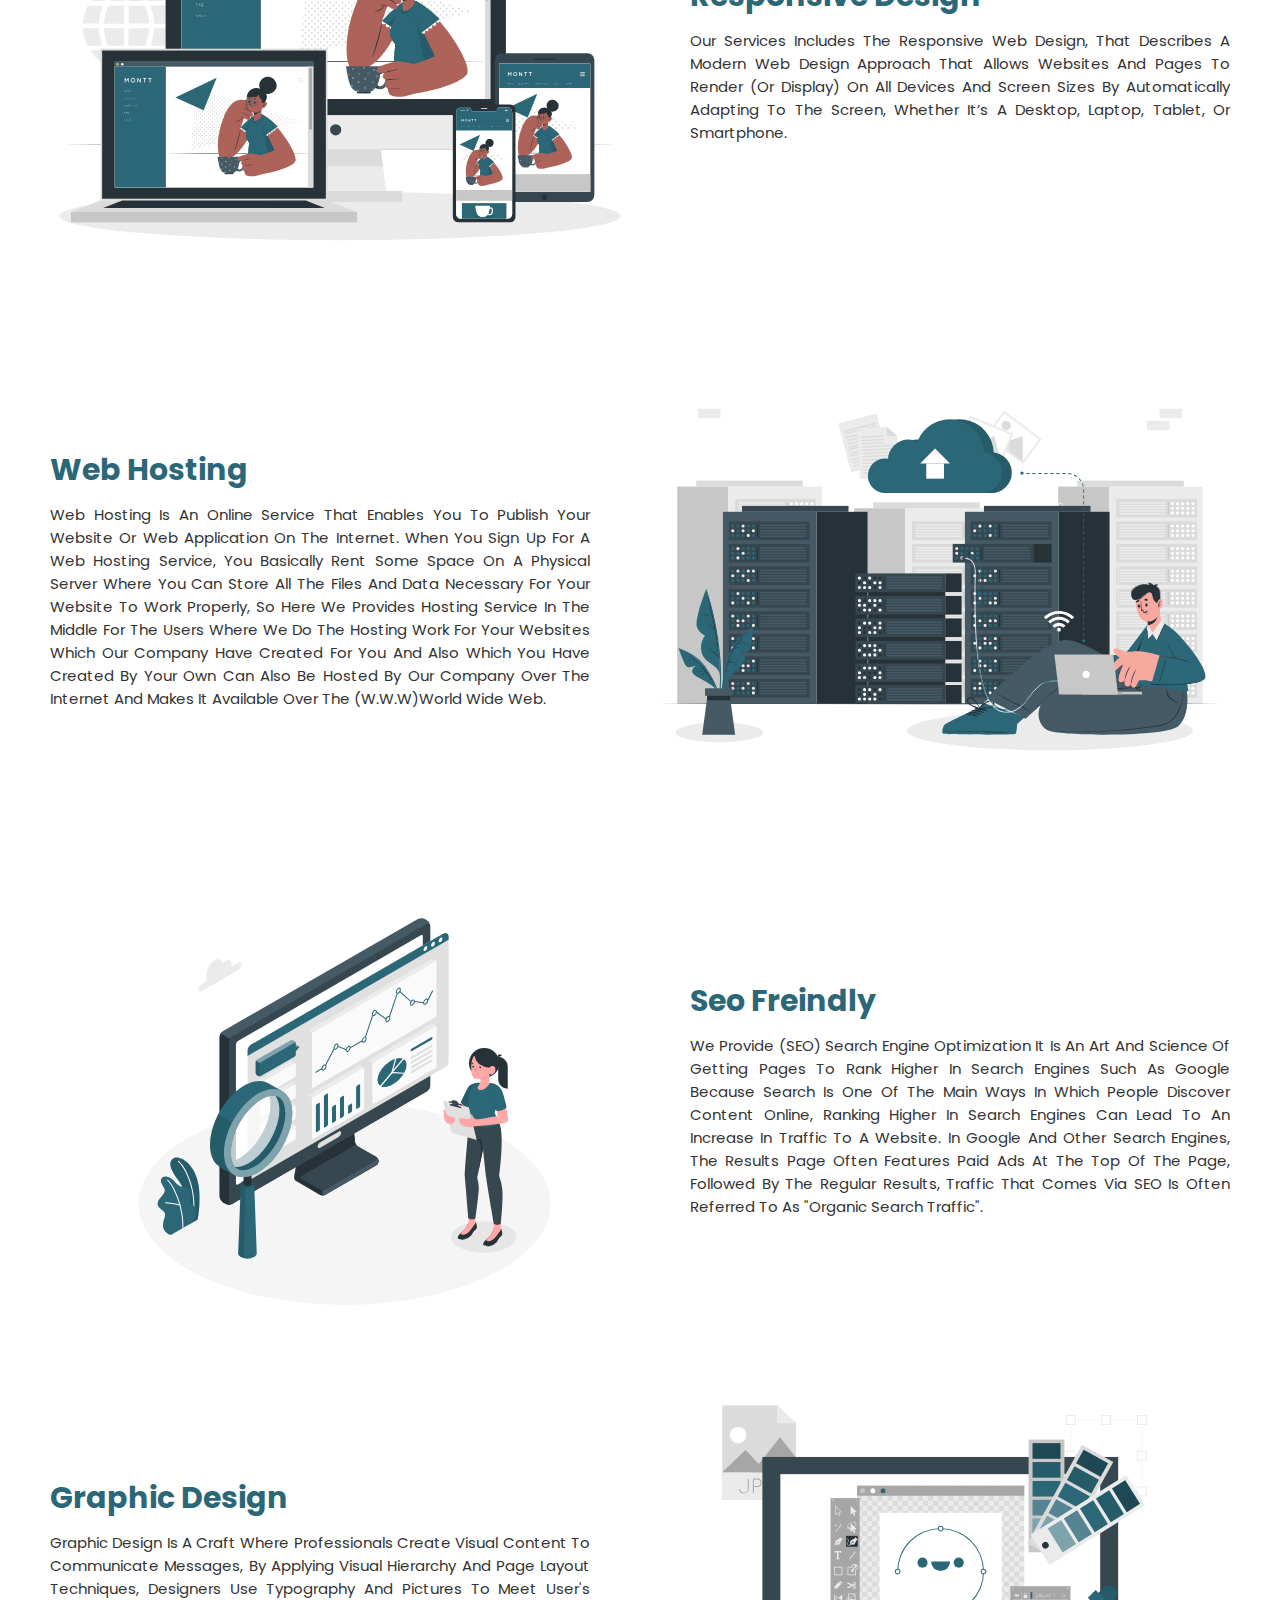
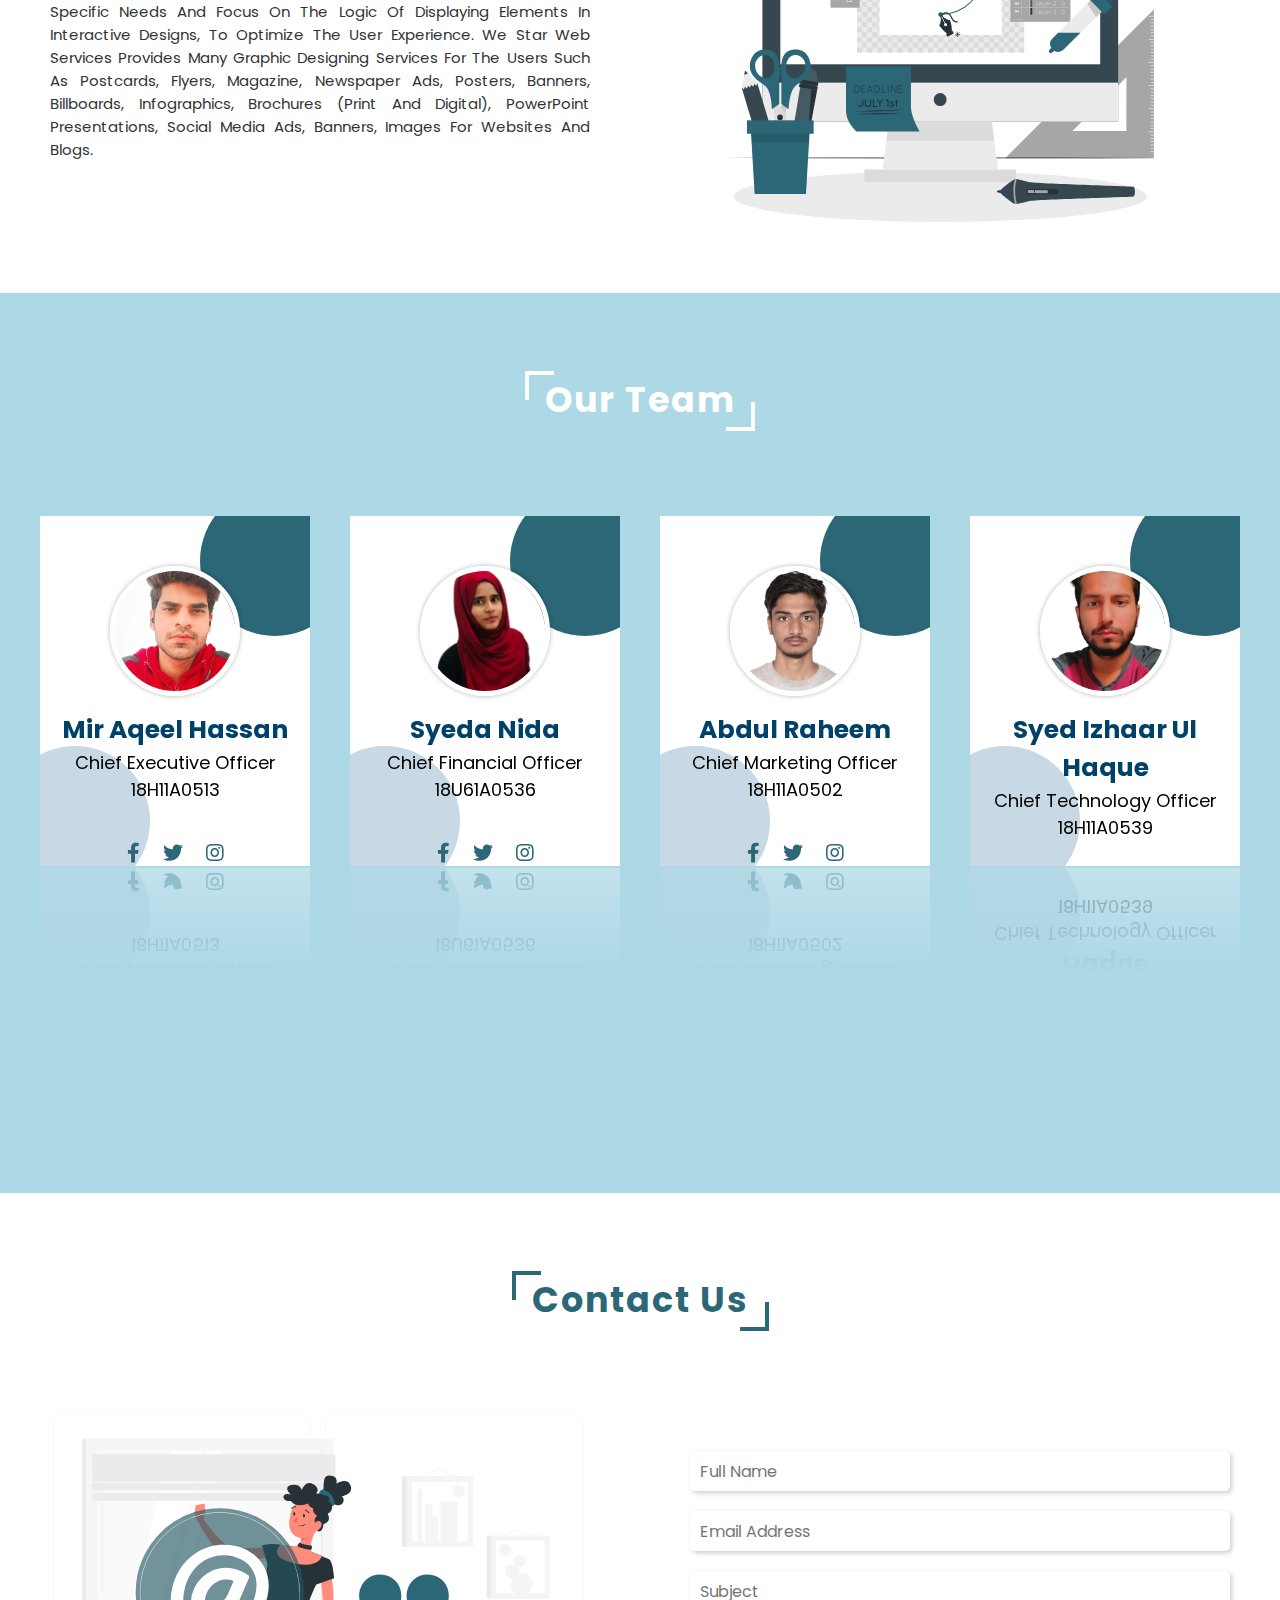
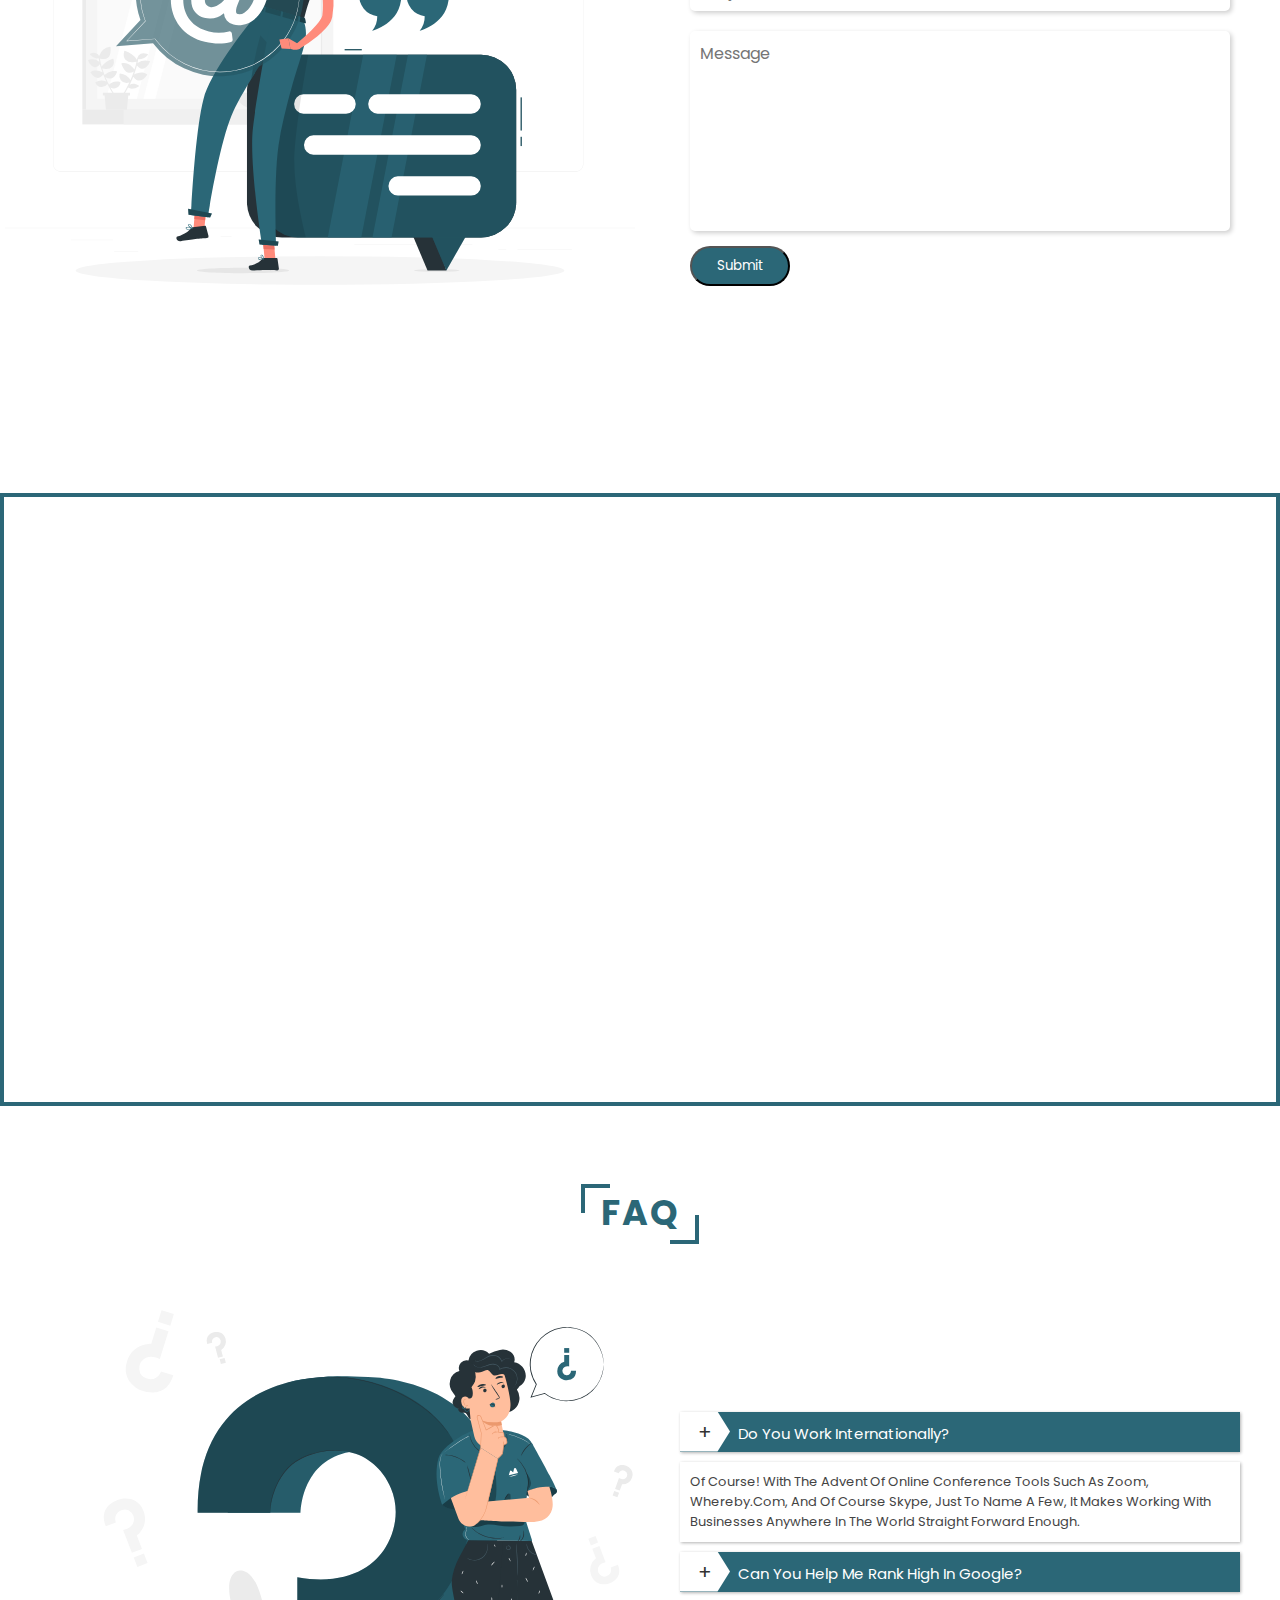
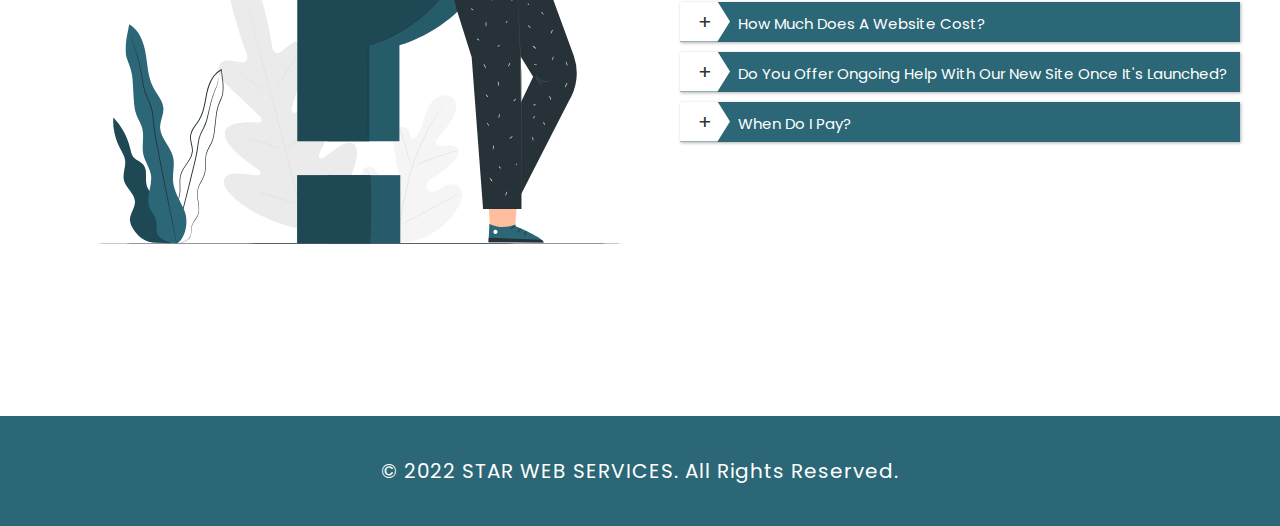
==== commit bb00cf82: "Update index.html" ====
--- a/index.html
+++ b/index.html
@@ -449,7 +449,7 @@
 <section class="footer">
   <div class="footer-h1"></div>
 
-<h1>&copy; 2021 STAR WEB SERVICES. all rights reserved.</h1>
+<h1>&copy; 2022 STAR WEB SERVICES. all rights reserved.</h1>
 
 </section>
 
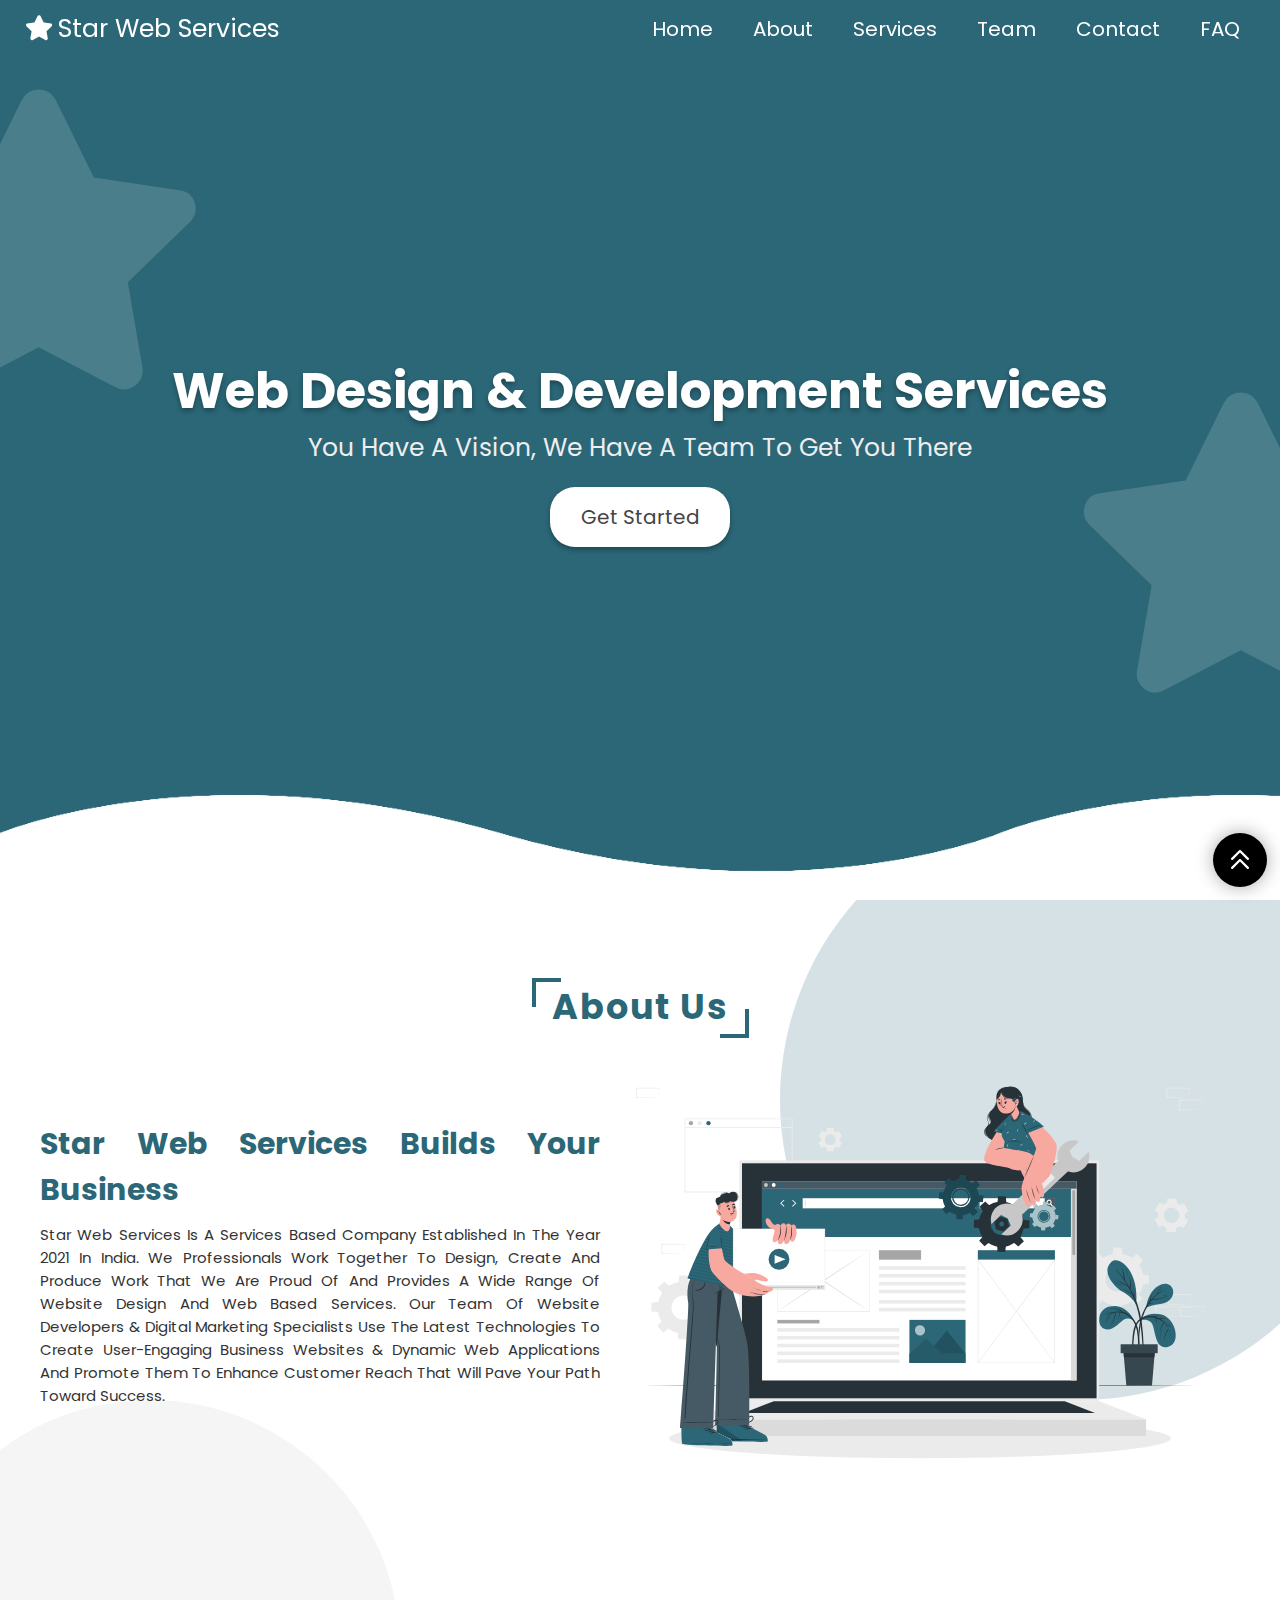
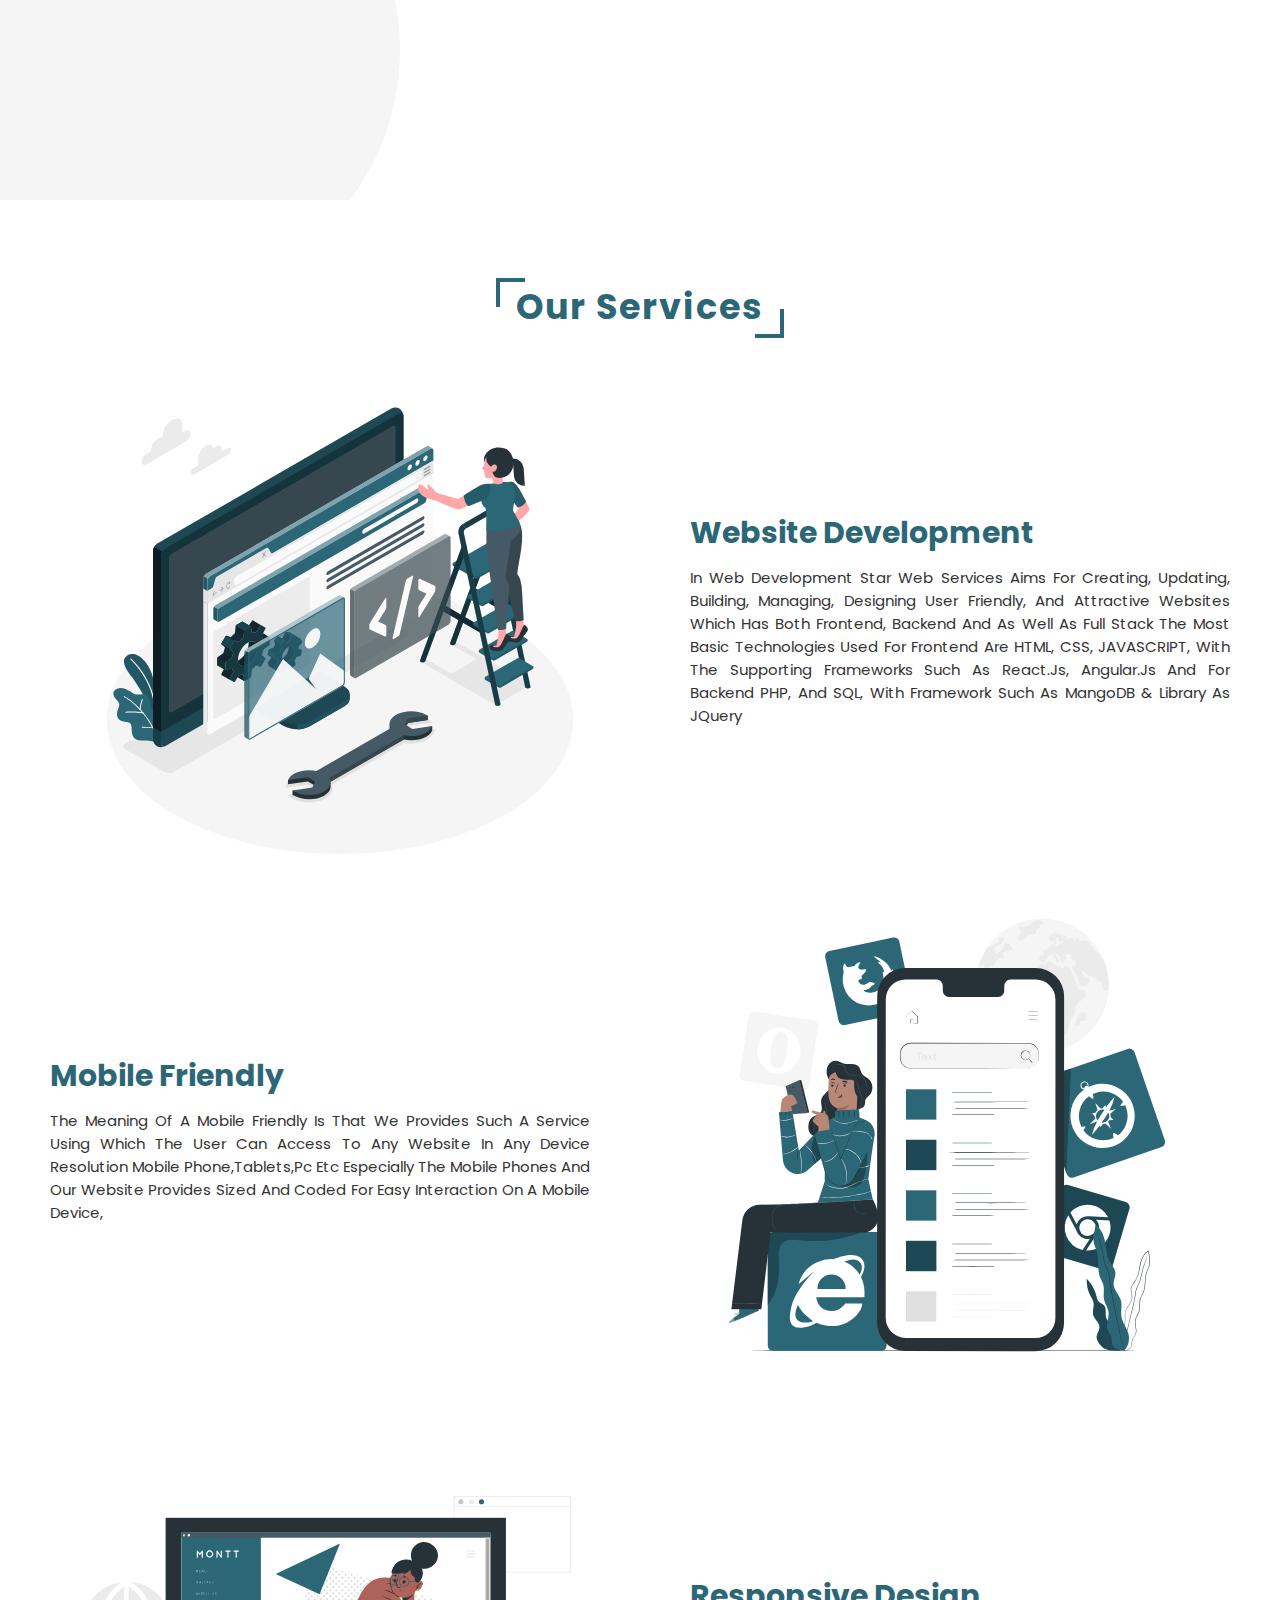
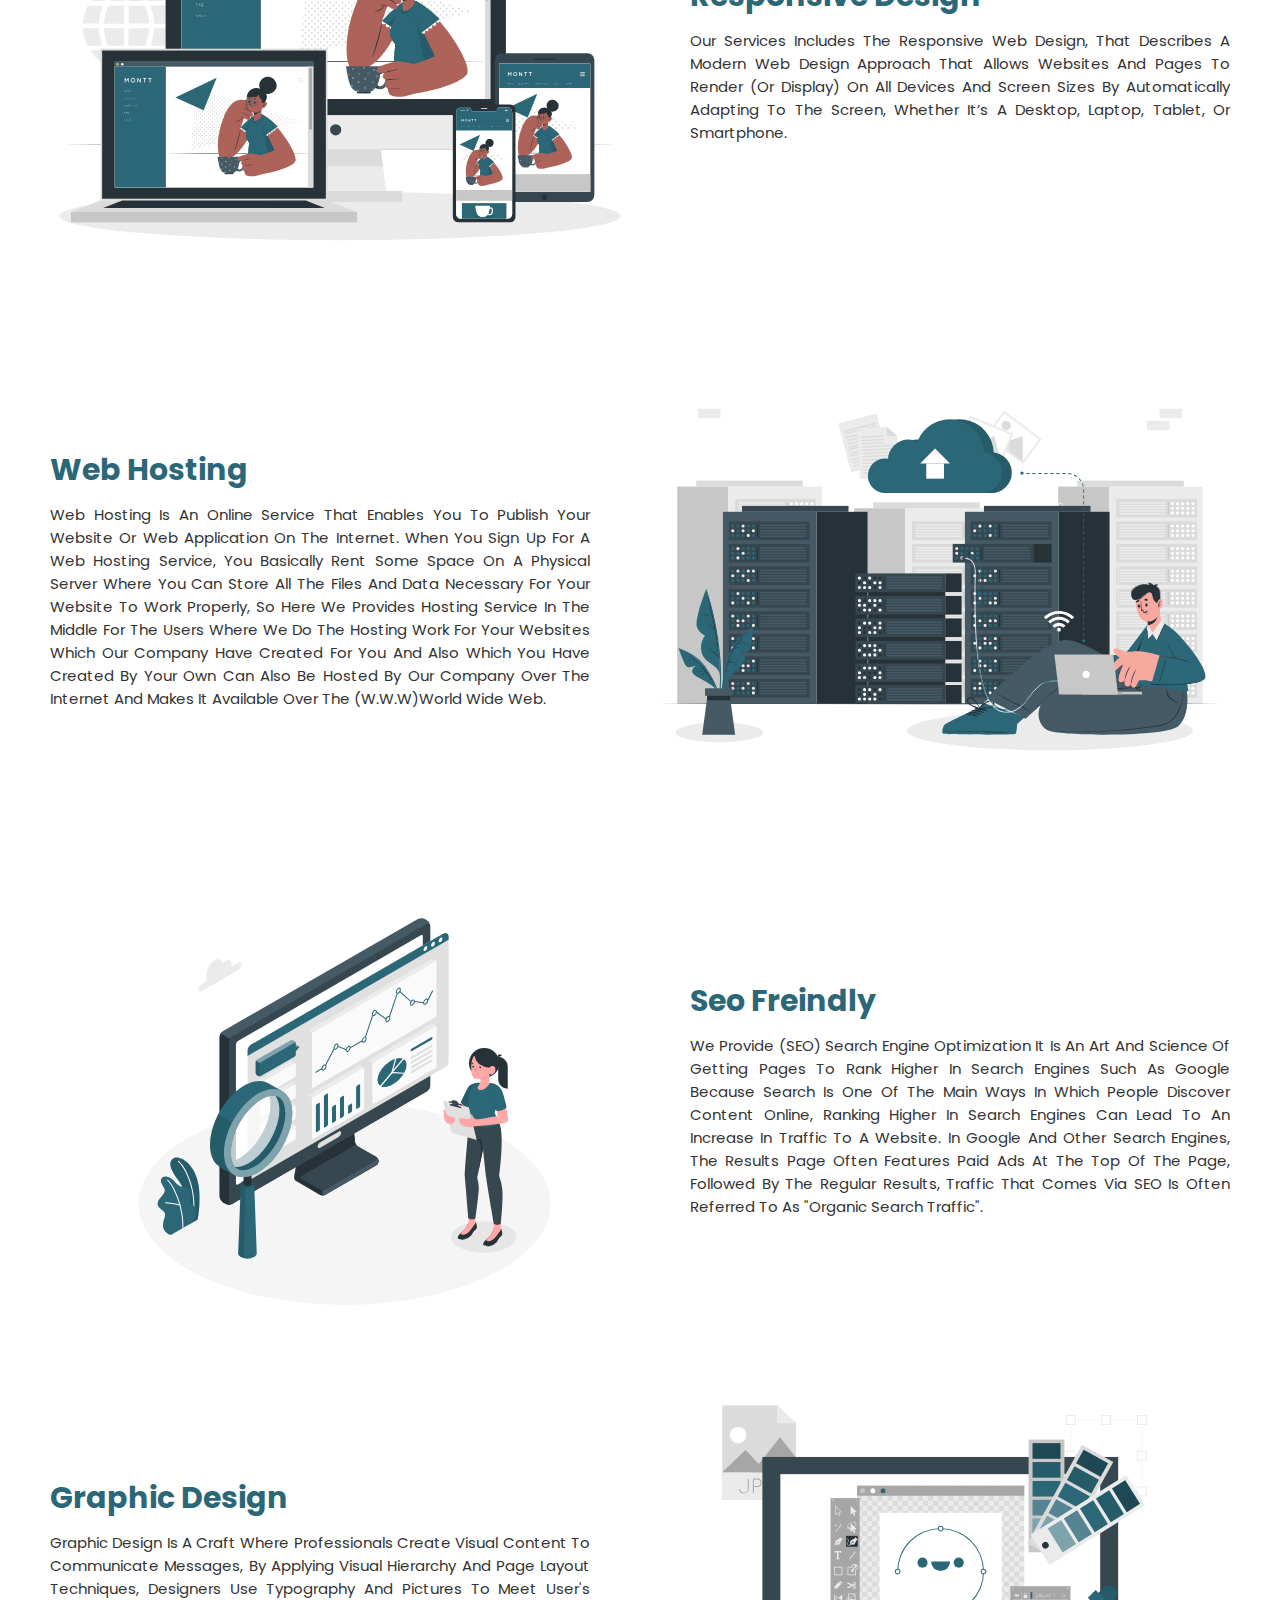
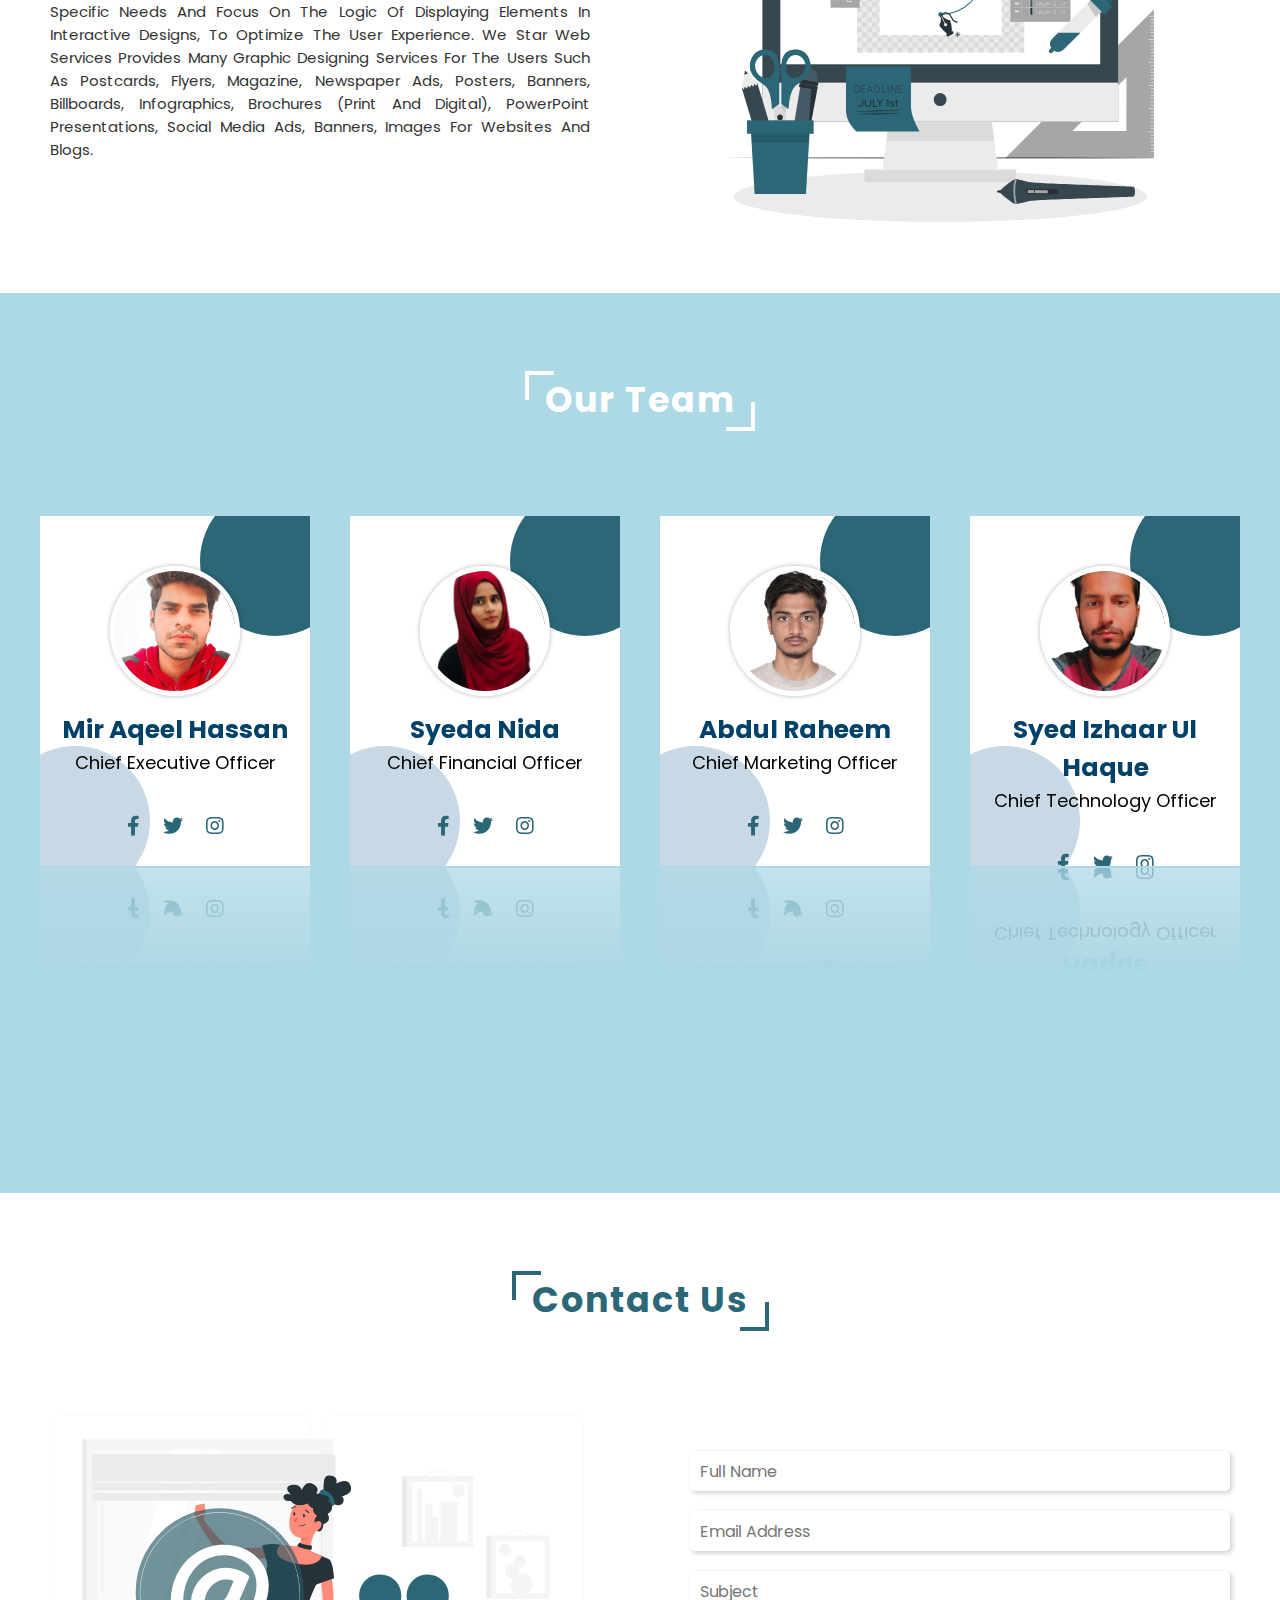
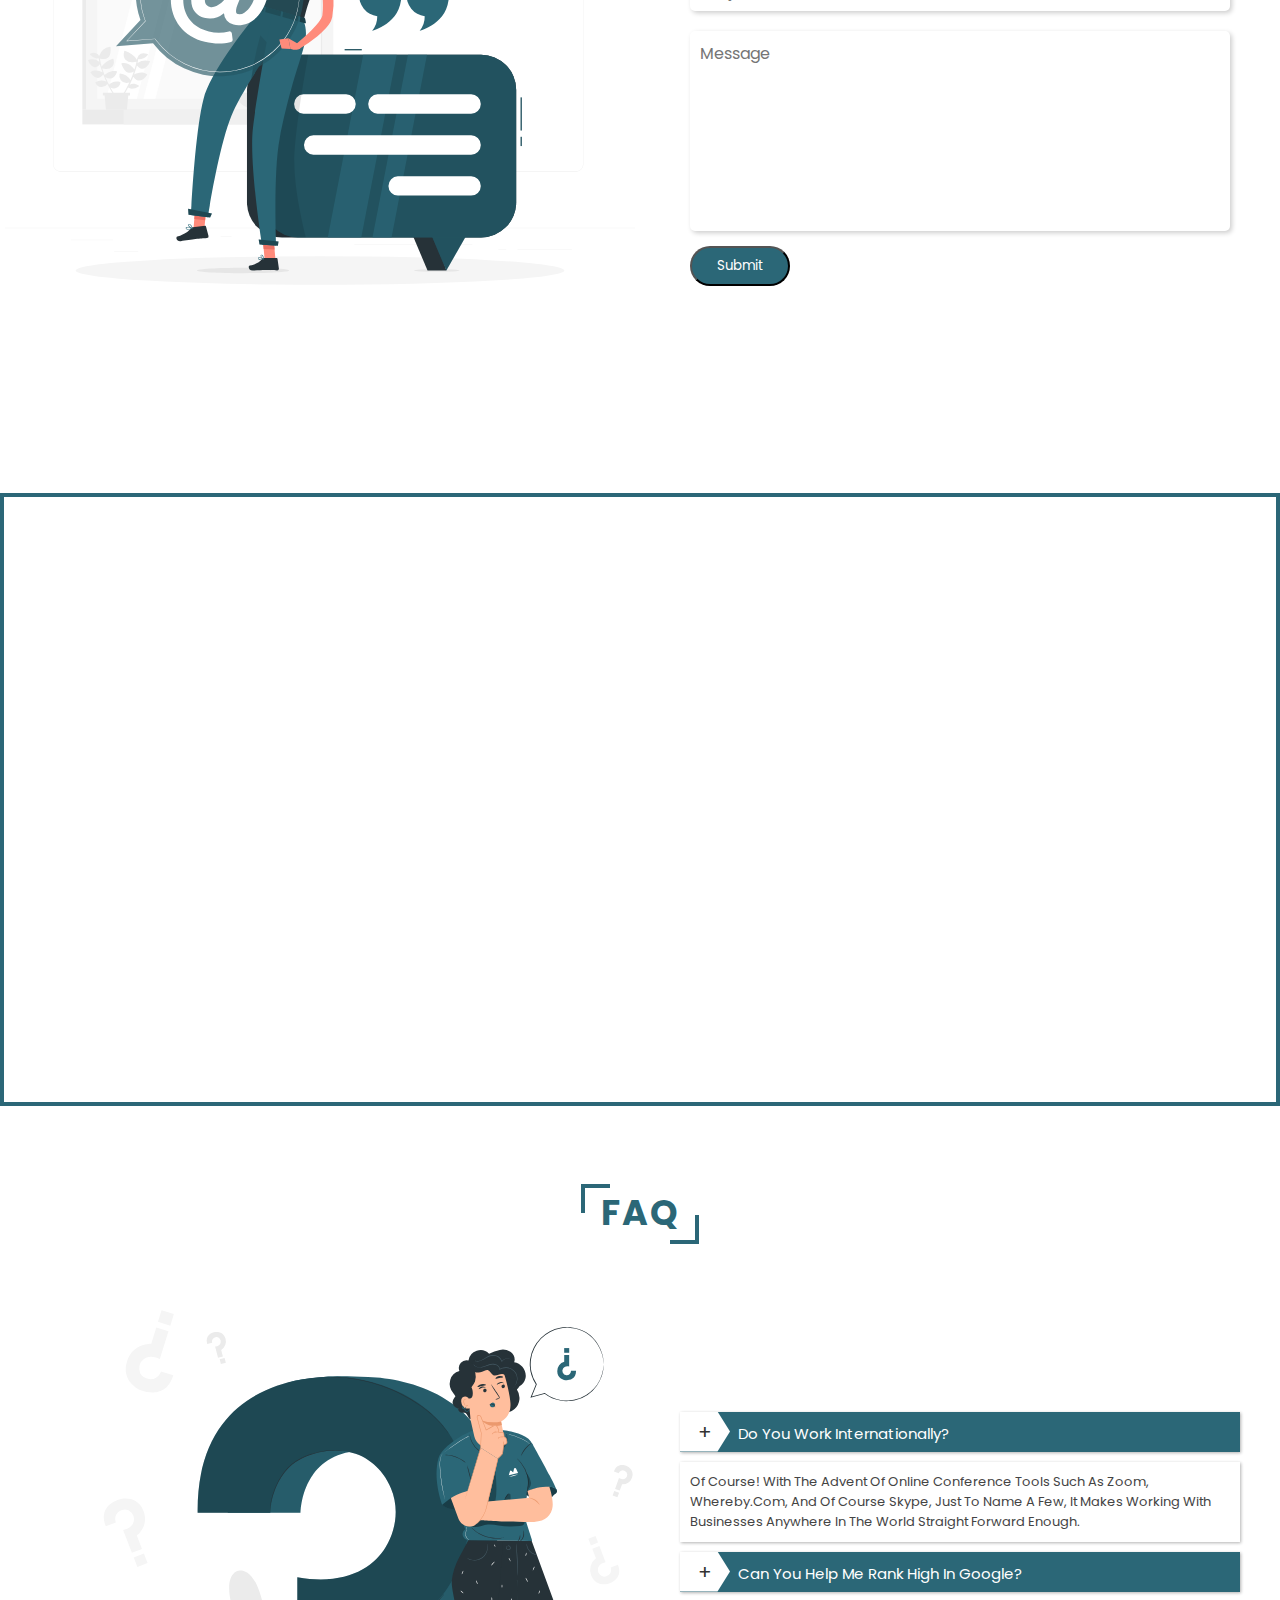
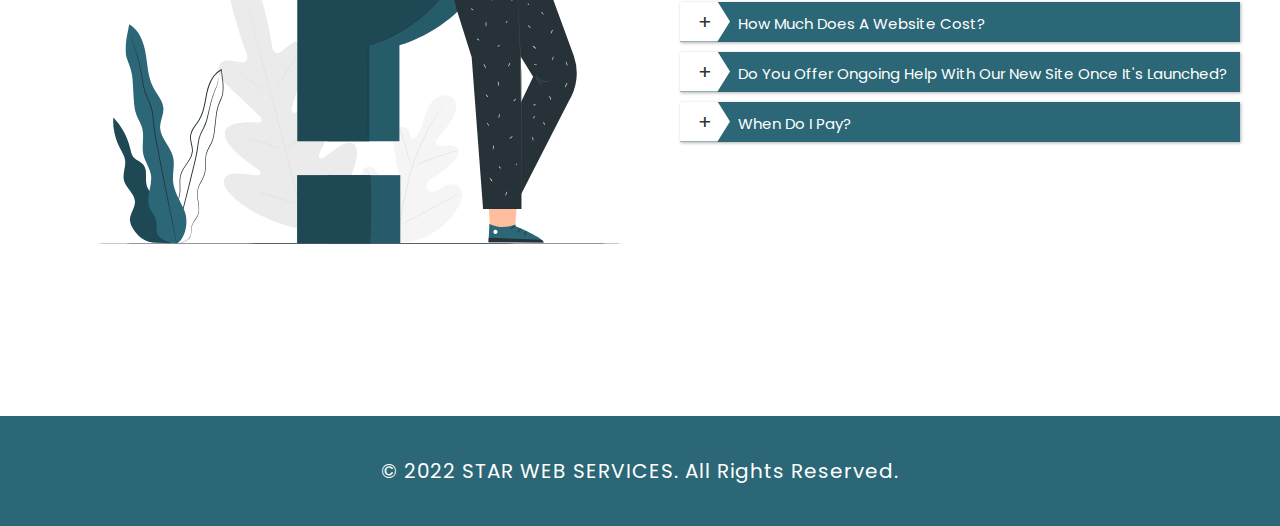
==== commit 71fbed0e: "Update index.html" ====
--- a/index.html
+++ b/index.html
@@ -232,7 +232,6 @@
   <div class="info">
     <h3>Mir Aqeel Hassan</h3>
     <span>chief executive officer</span>
-    <span>18H11A0513</span>
     <div class="icons">
       <a href="https://www.facebook.com/" target="_blank" class="fab fa-facebook-f"></a>
       <a href="https://twitter.com/i/flow/login" target="_blank" class="fab fa-twitter"></a>
@@ -248,7 +247,6 @@
   <div class="info">
     <h3>Syeda Nida</h3>
     <span>chief financial officer</span>
-    <span>18U61A0536</span>
     <div class="icons">
       <a href="https://www.facebook.com/" target="_blank" class="fab fa-facebook-f"></a>
       <a href="https://twitter.com/i/flow/login" target="_blank" class="fab fa-twitter"></a>
@@ -264,7 +262,6 @@
   <div class="info">
     <h3>Abdul Raheem</h3>
     <span>chief marketing officer</span>
-    <span>18H11A0502</span>
     <div class="icons">
       <a href="https://www.facebook.com/" target="_blank" class="fab fa-facebook-f"></a>
       <a href="https://twitter.com/i/flow/login" target="_blank" class="fab fa-twitter"></a>
@@ -280,7 +277,6 @@
   <div class="info">
     <h3>Syed Izhaar Ul Haque</h3>
     <span>chief technology officer</span>
-    <span>18H11A0539</span>
     <div class="icons">
       <a href="https://www.facebook.com/" target="_blank" class="fab fa-facebook-f"></a>
       <a href="https://twitter.com/i/flow/login" target="_blank" class="fab fa-twitter"></a>
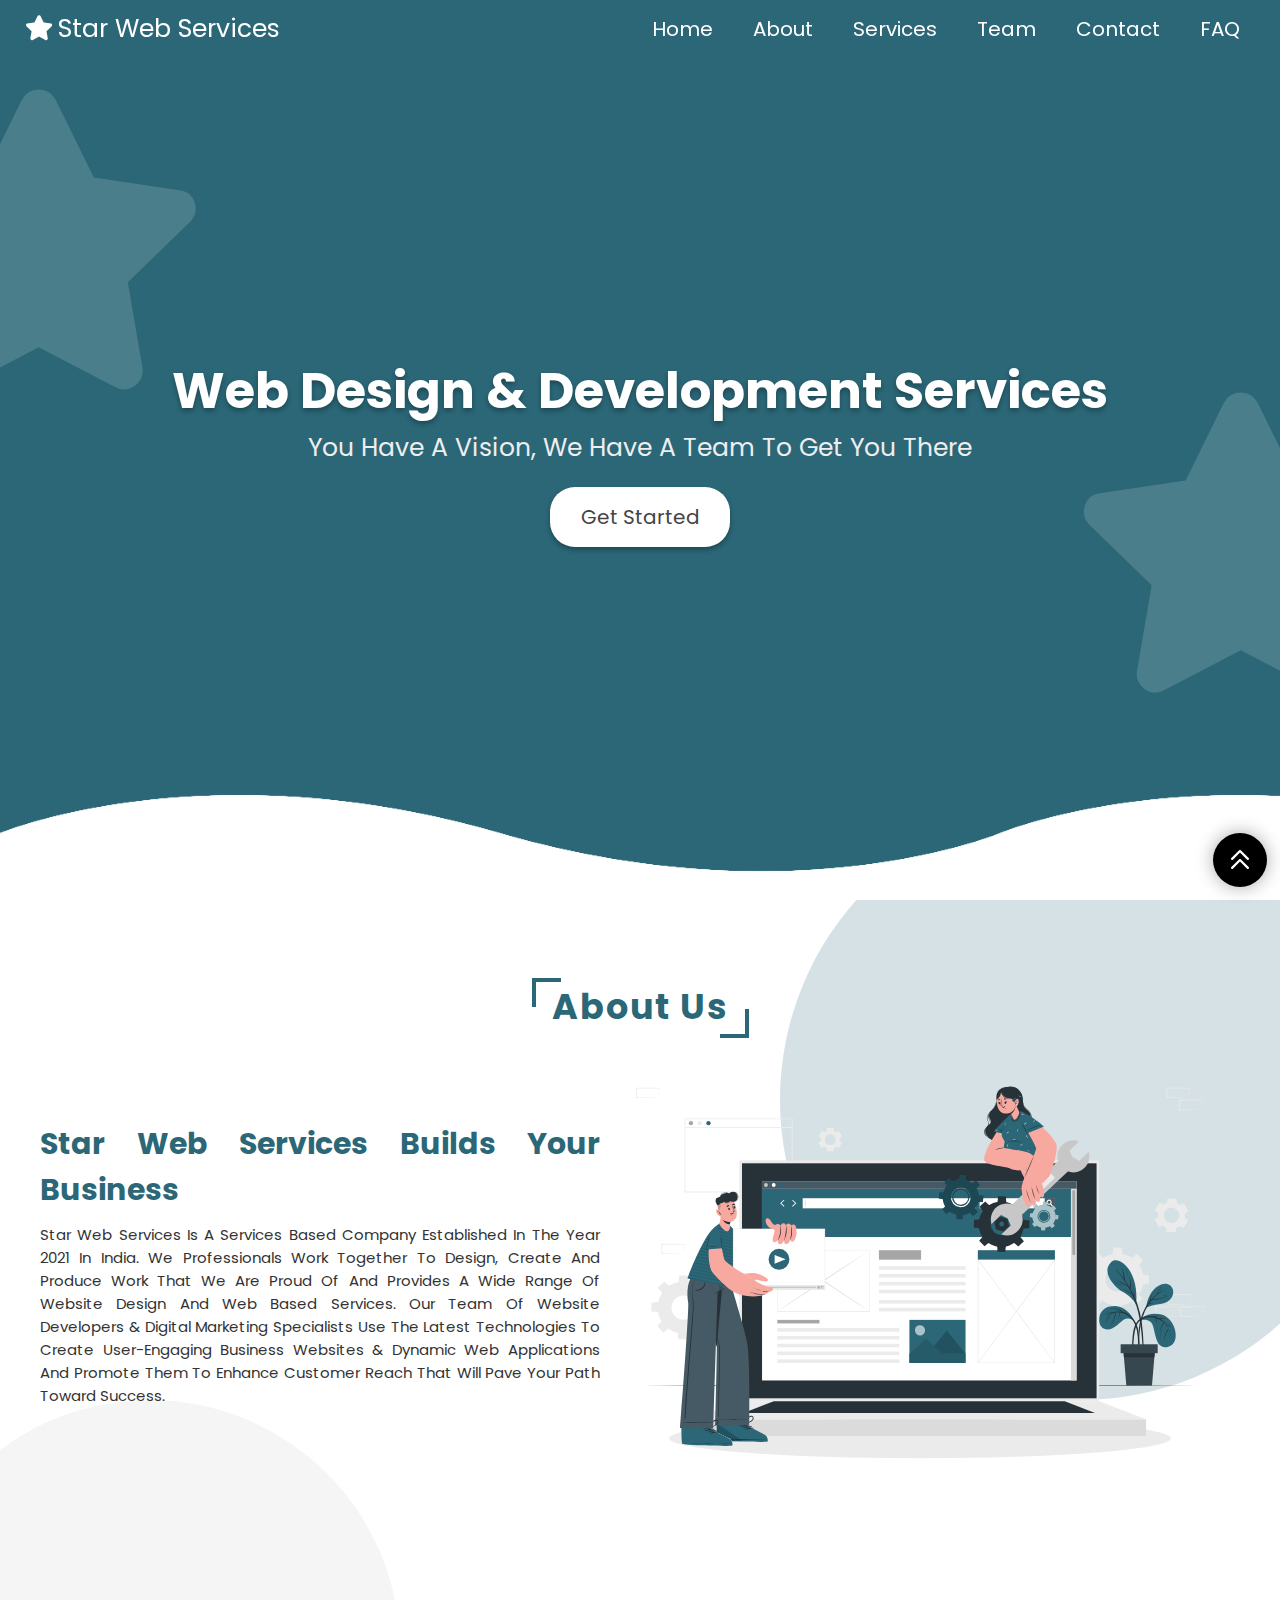
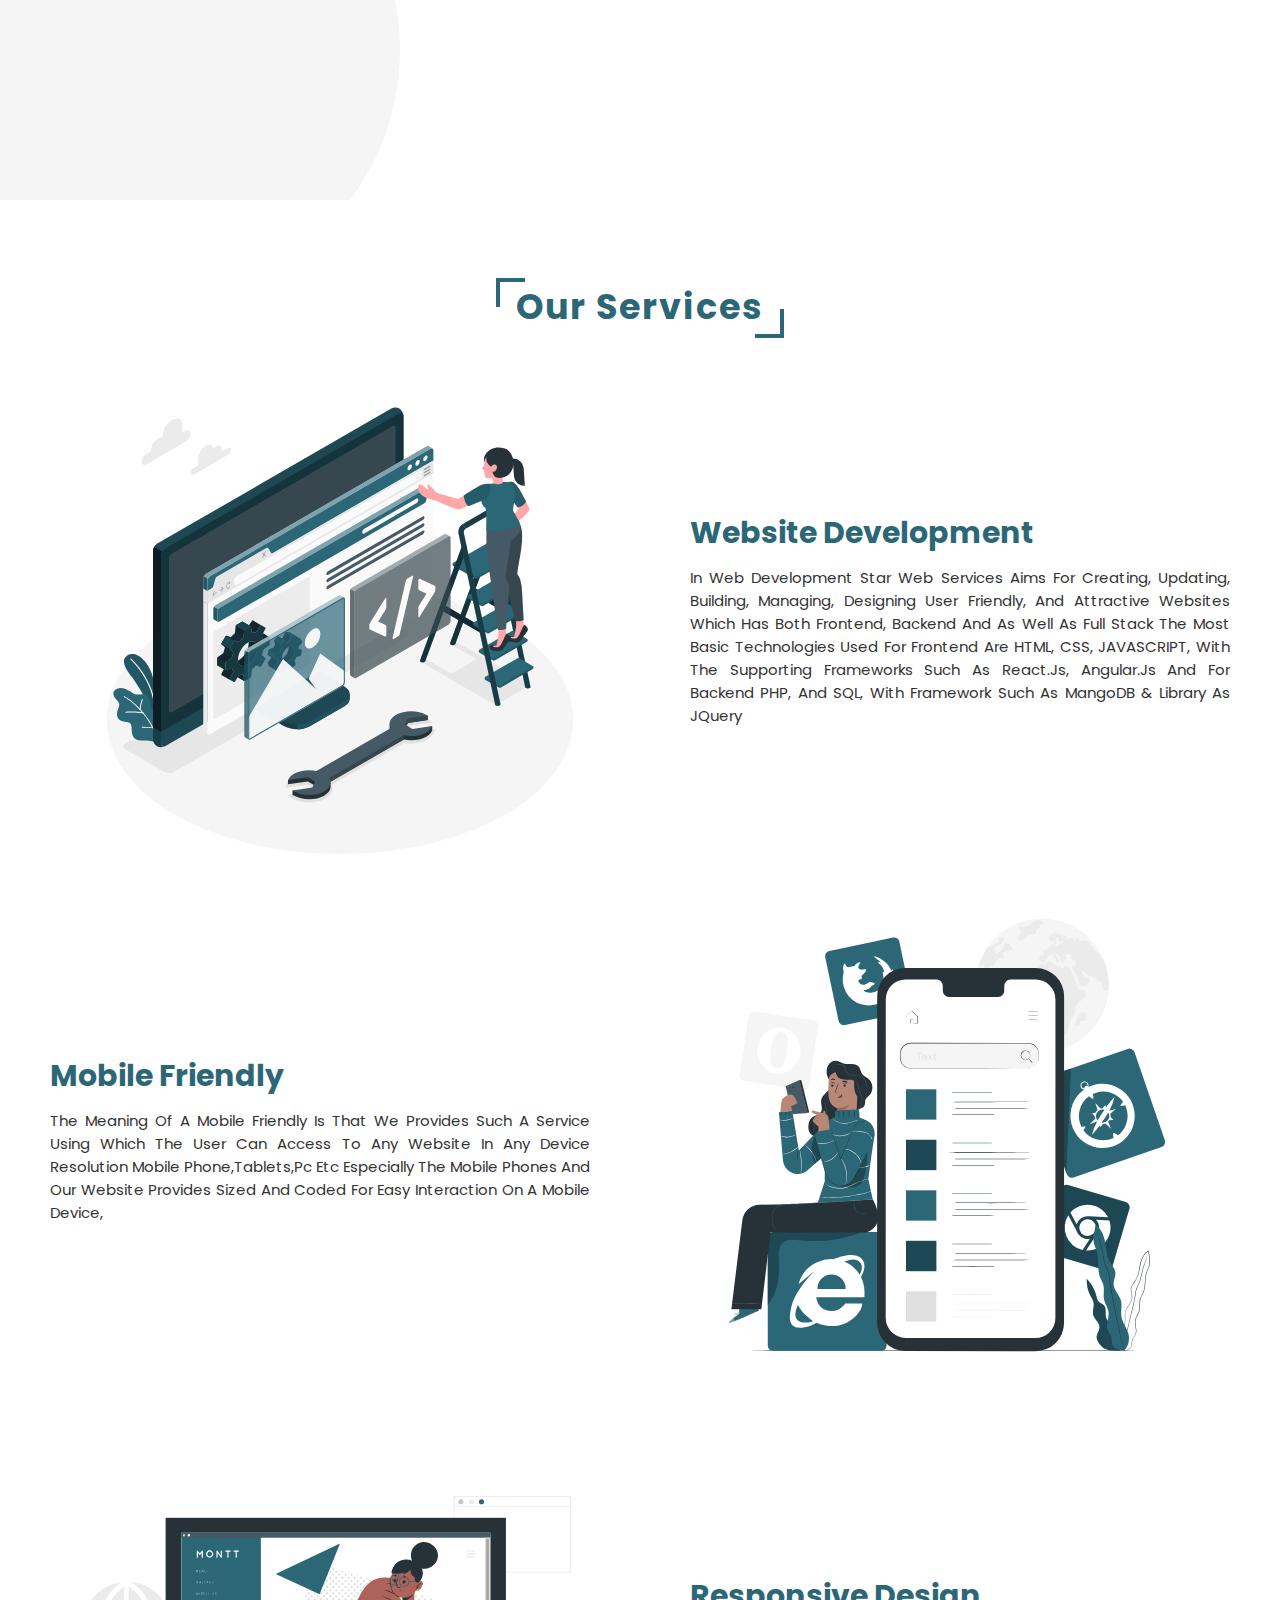
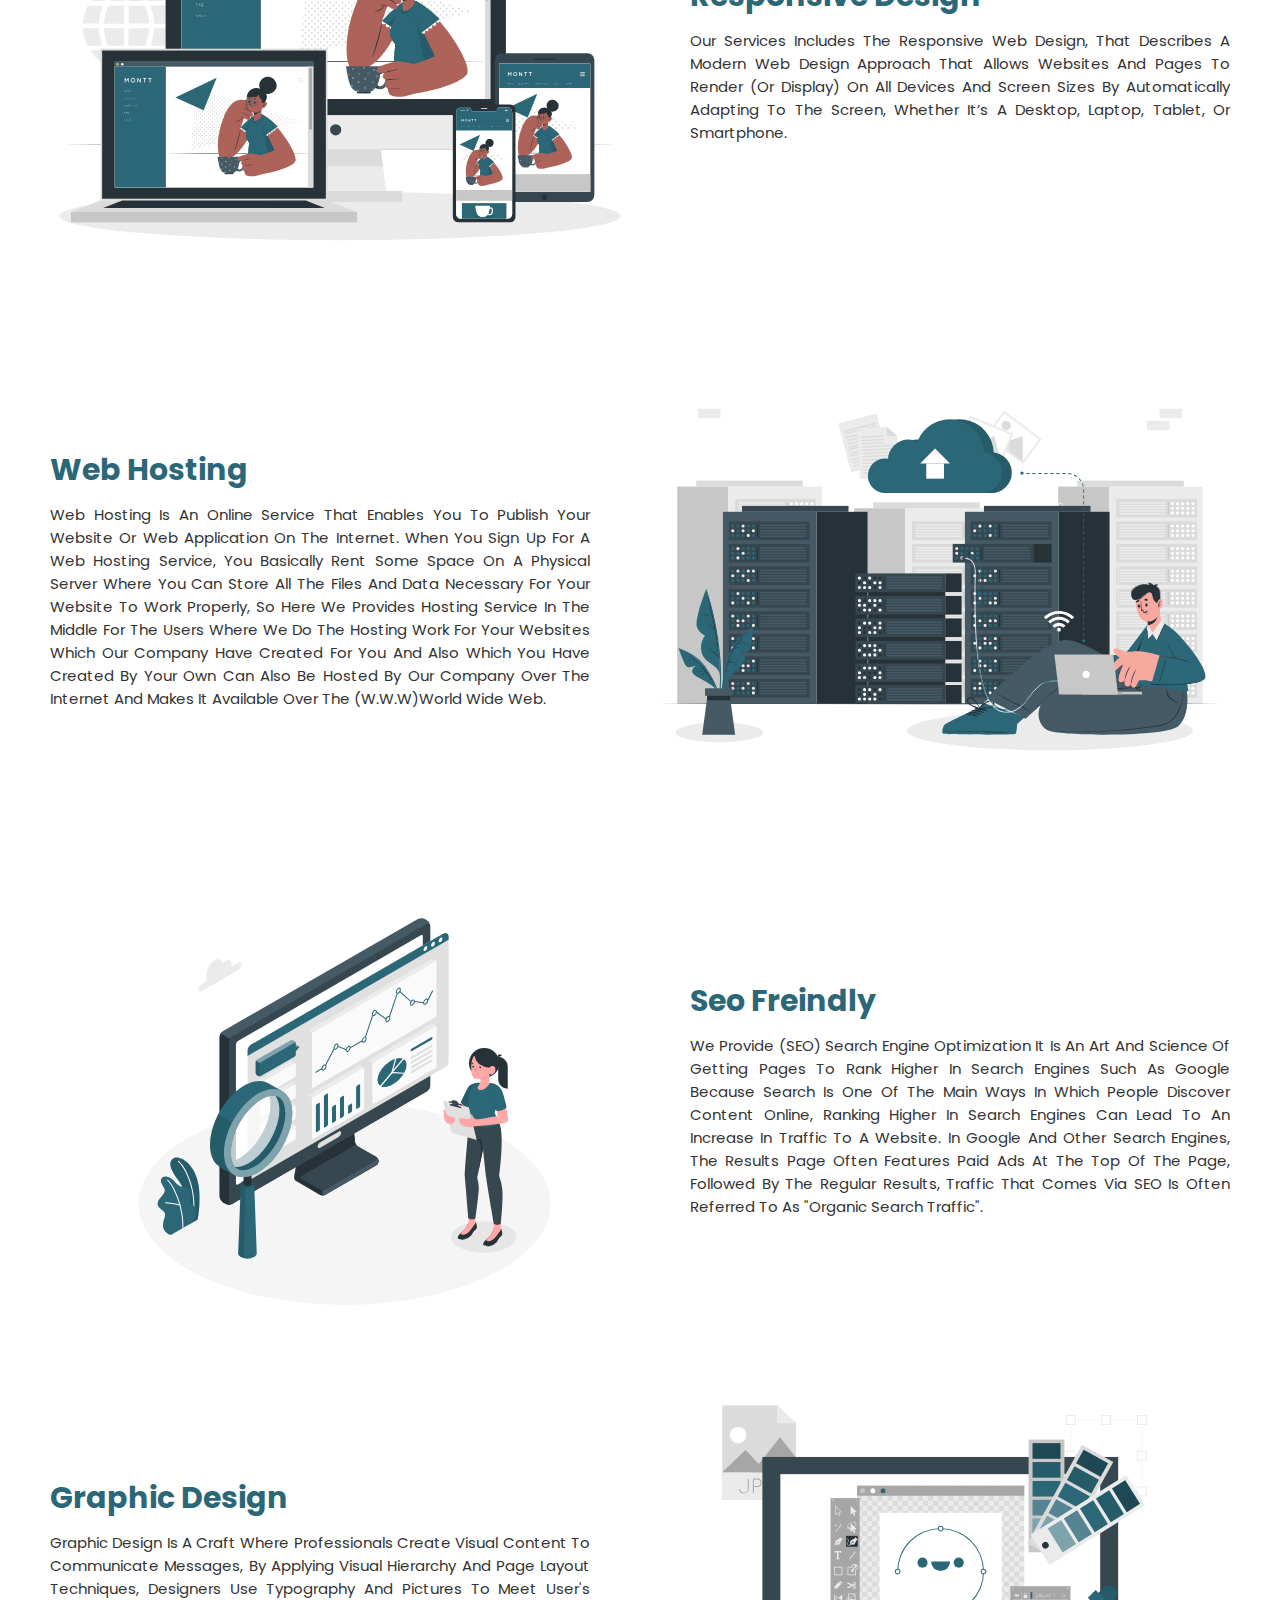
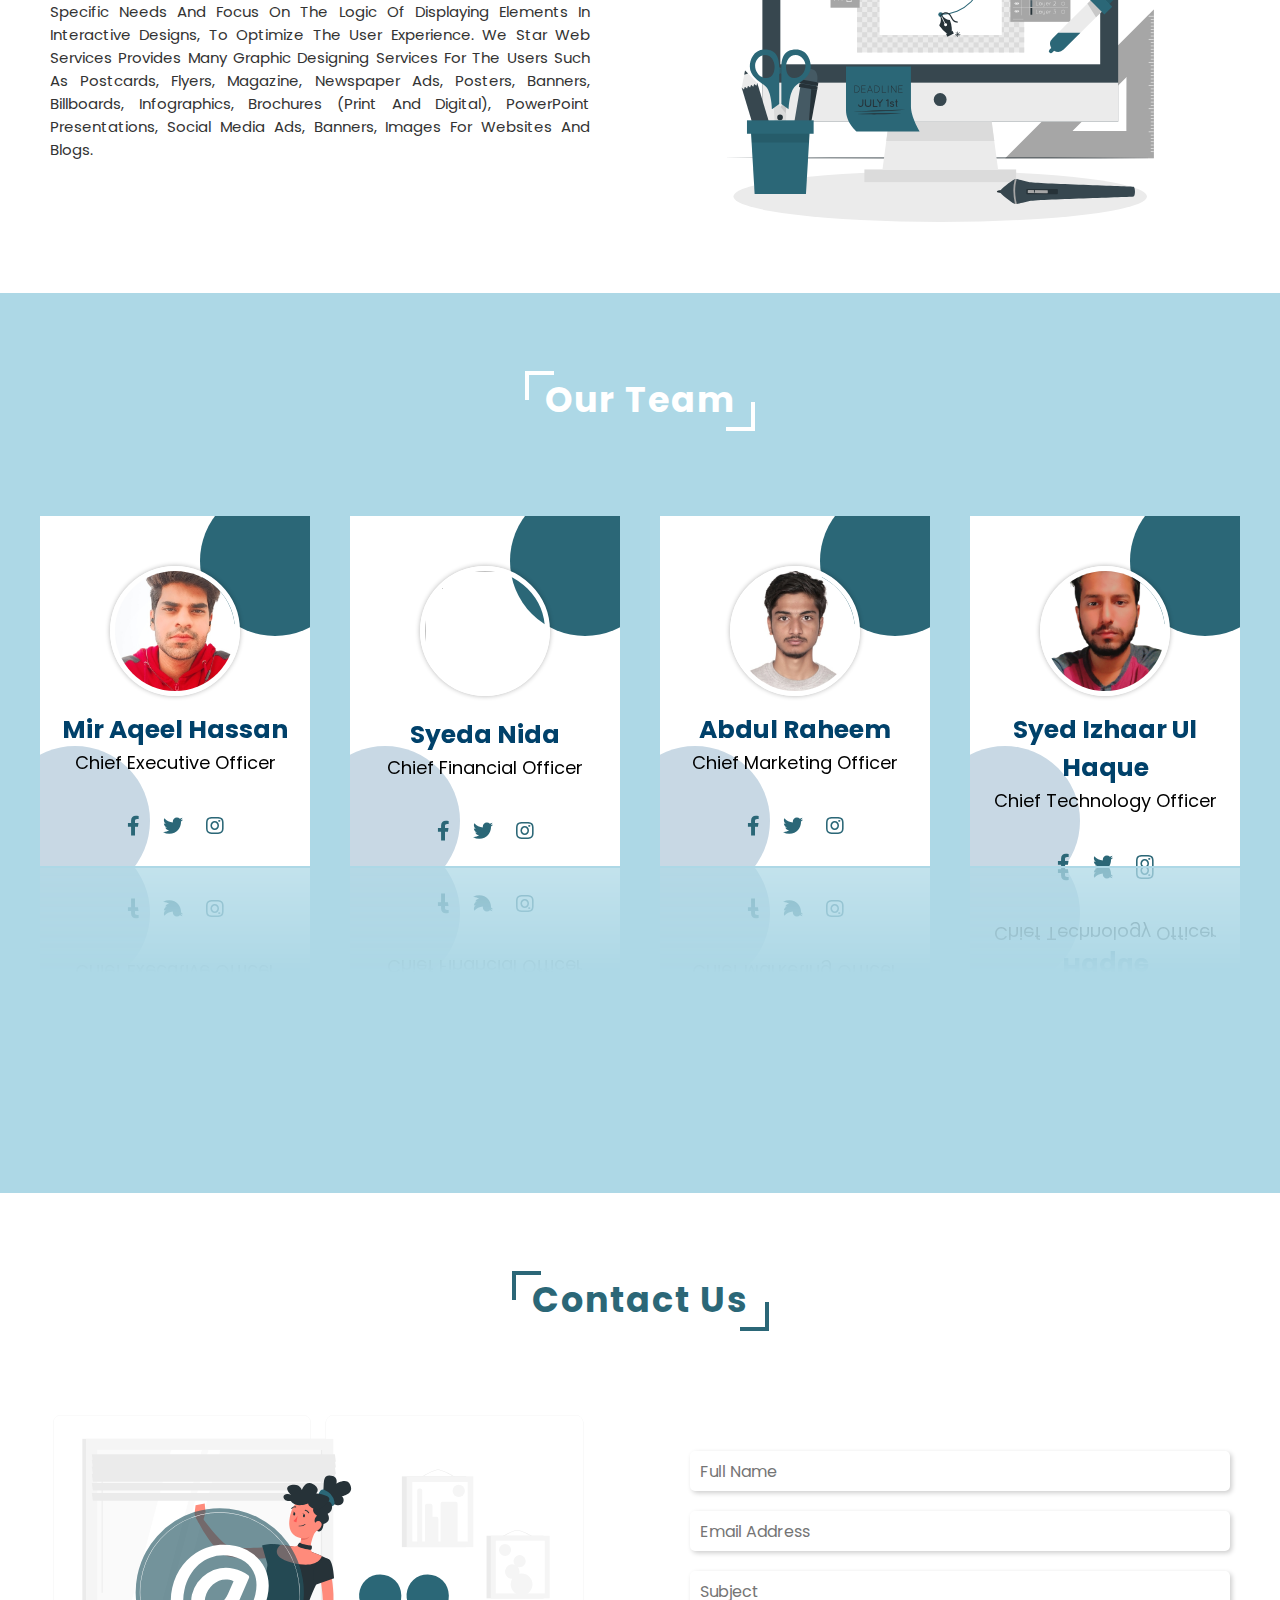
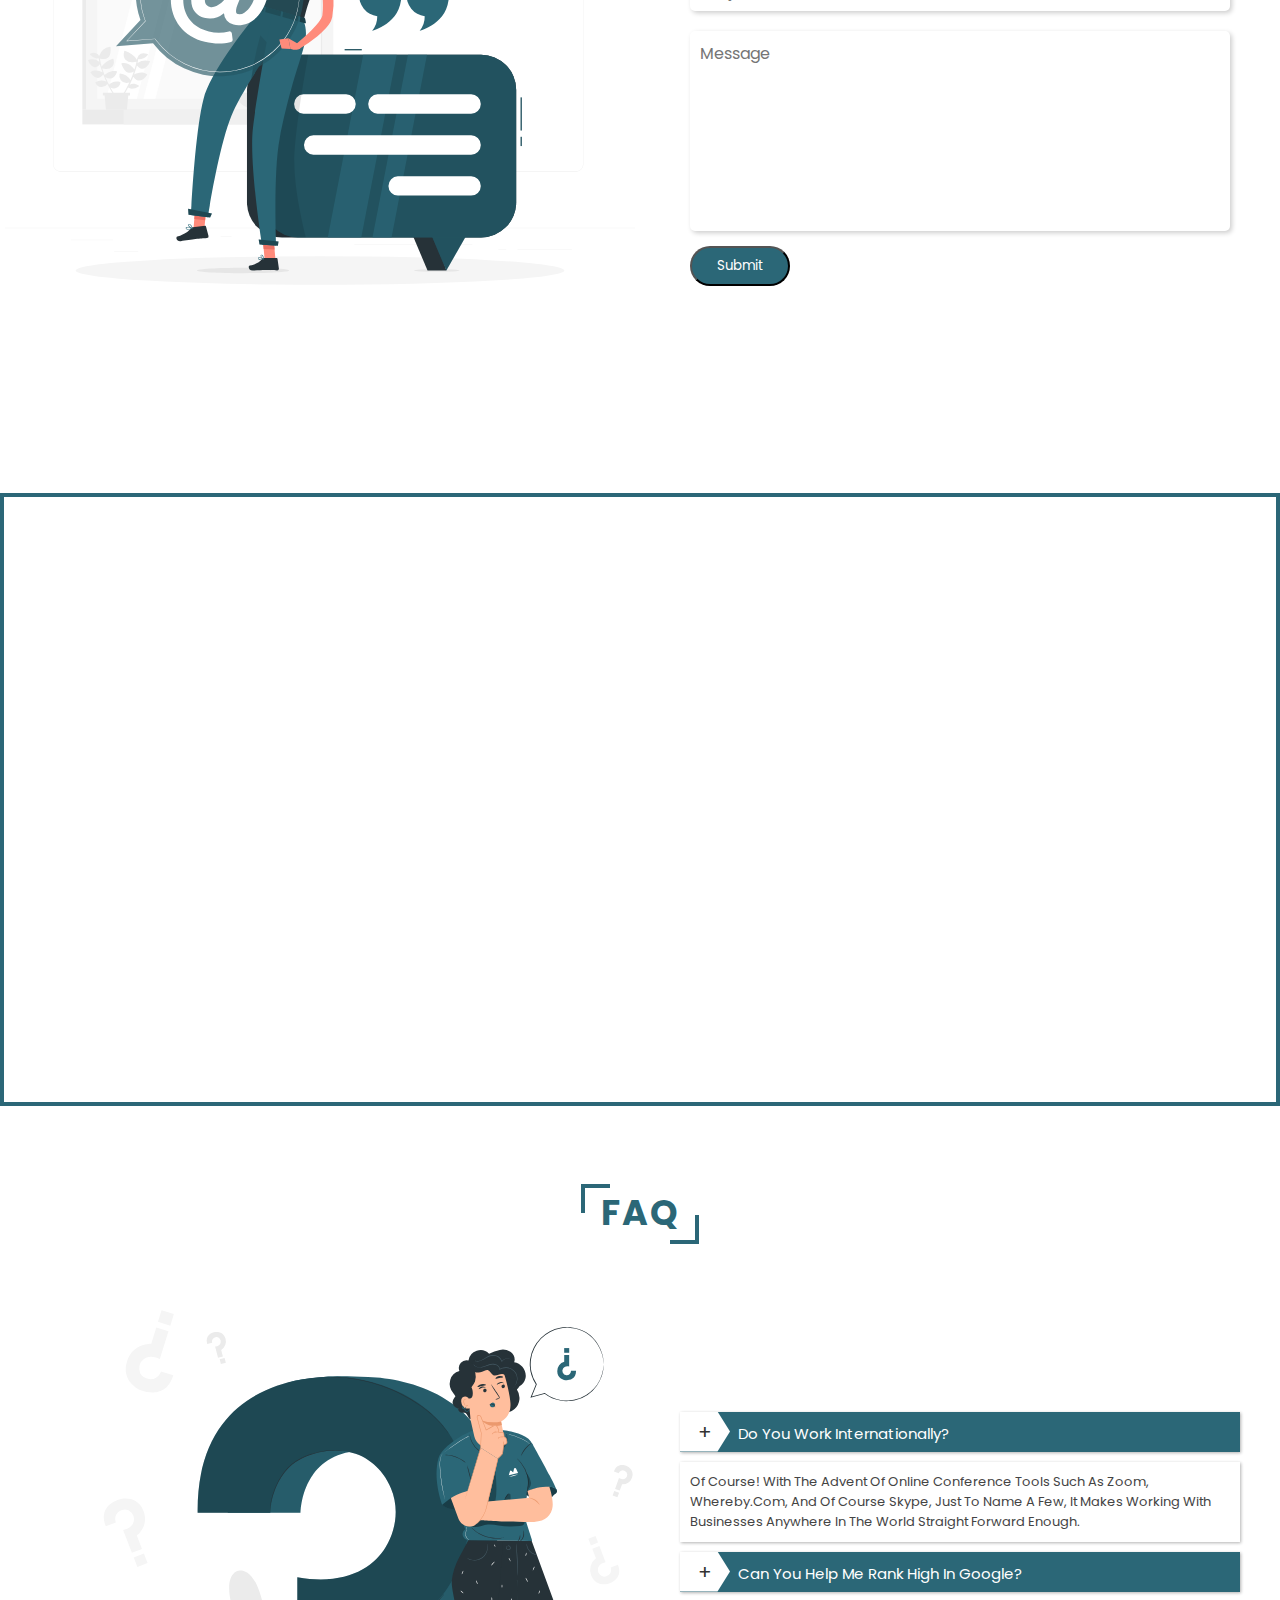
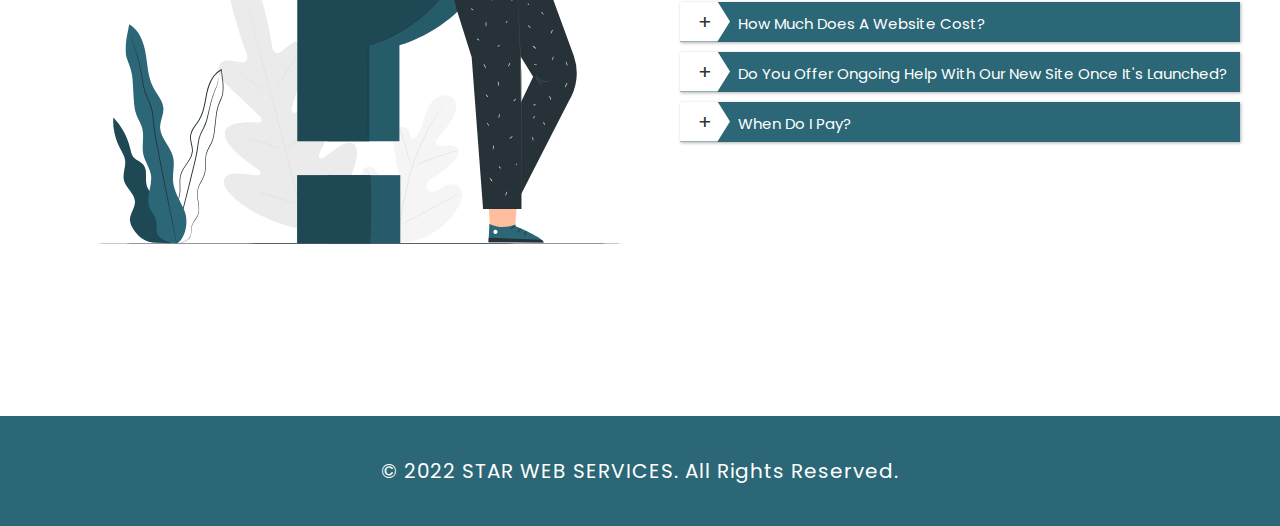
==== commit f8f5d99f: "Update index.html" ====
--- a/index.html
+++ b/index.html
@@ -242,7 +242,7 @@
 
 <div class="card">
   <div class="image">
-    <img src="images/Syeda.png" alt="">
+    <img src="images/Syeda" alt="">
   </div>
   <div class="info">
     <h3>Syeda Nida</h3>
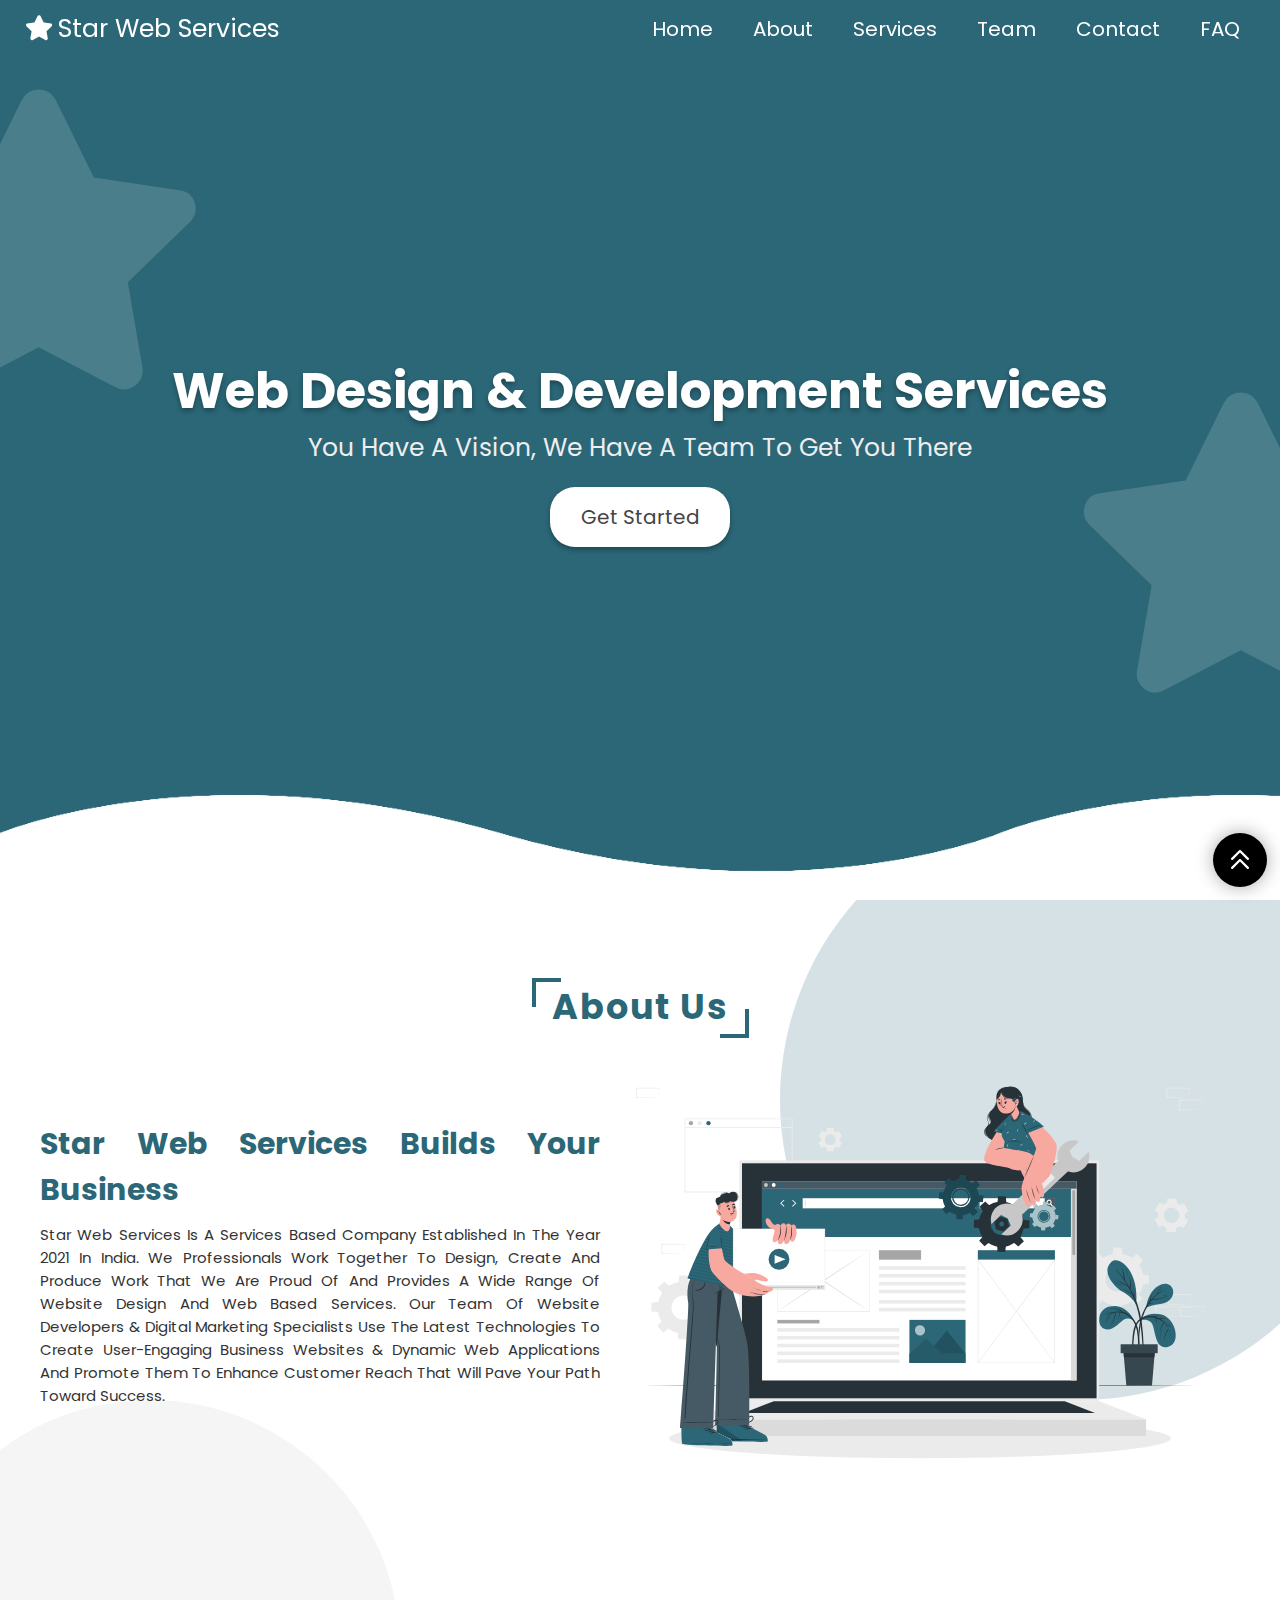
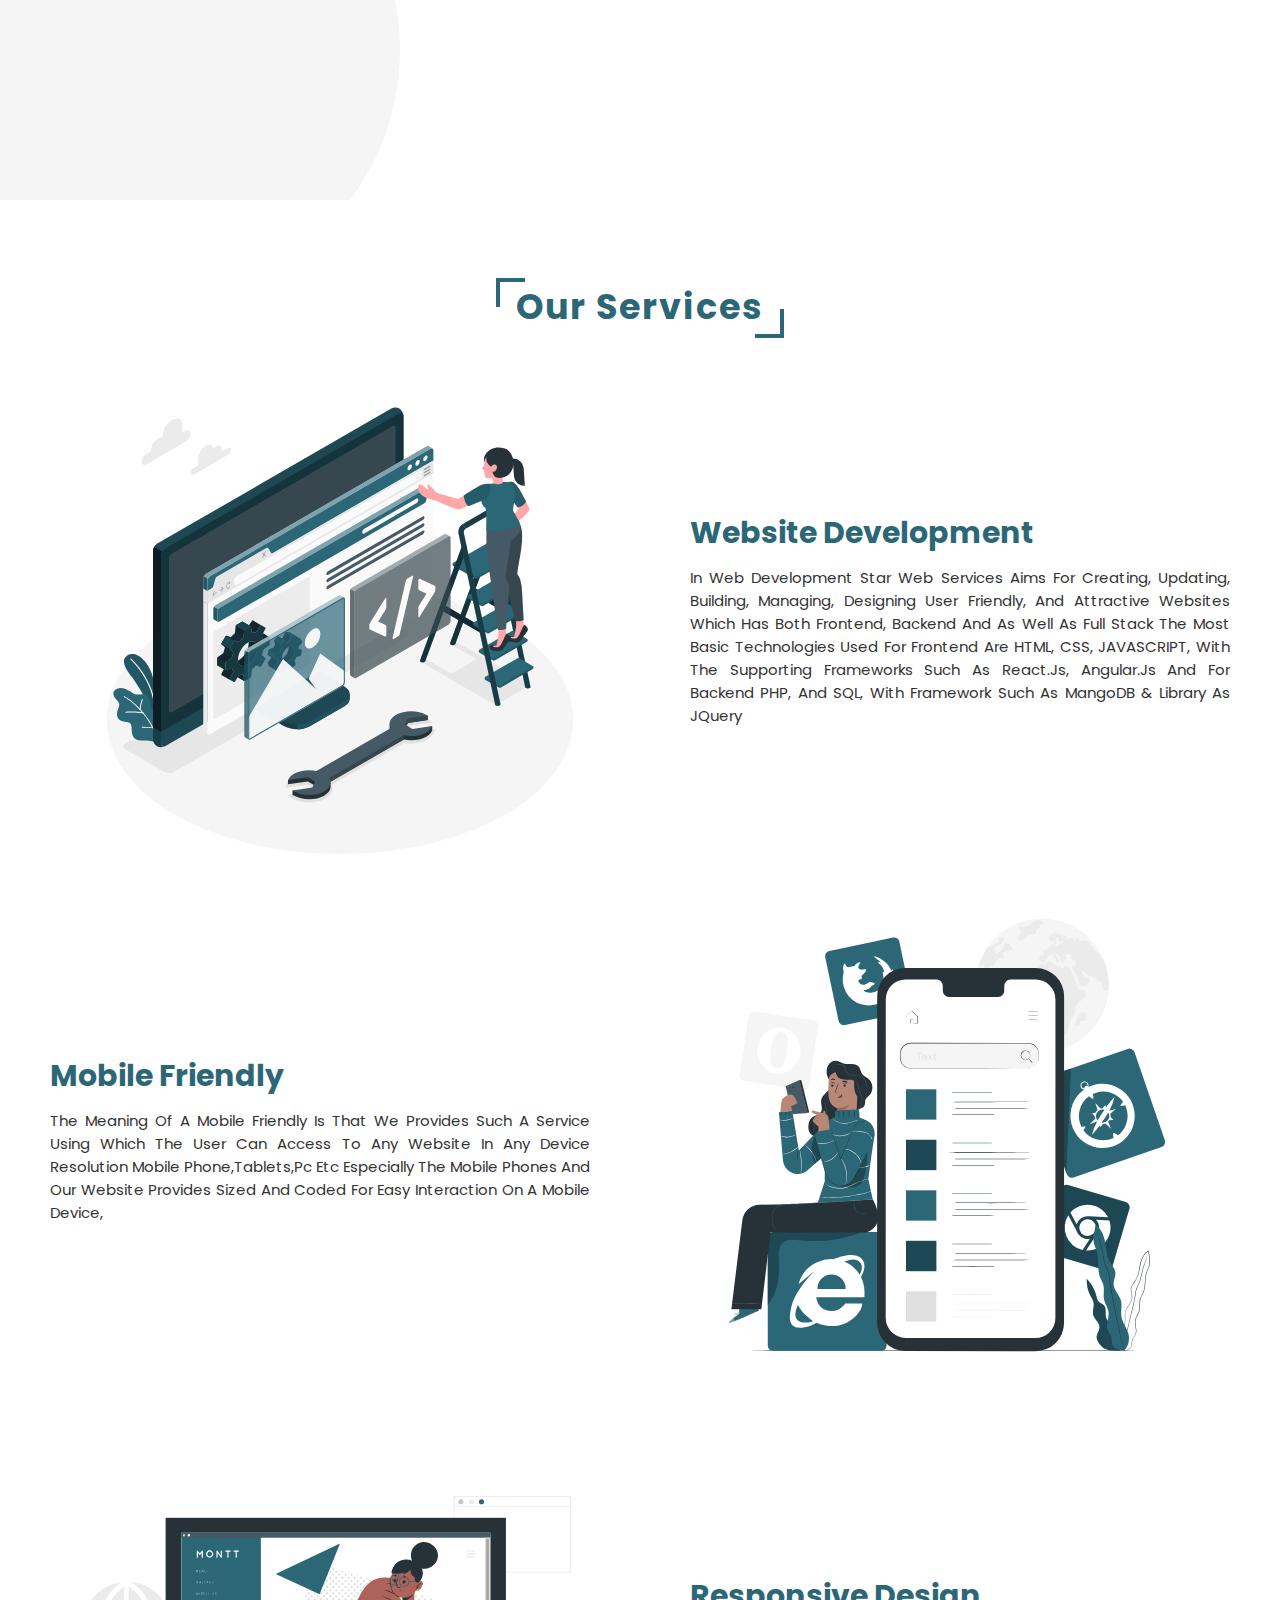
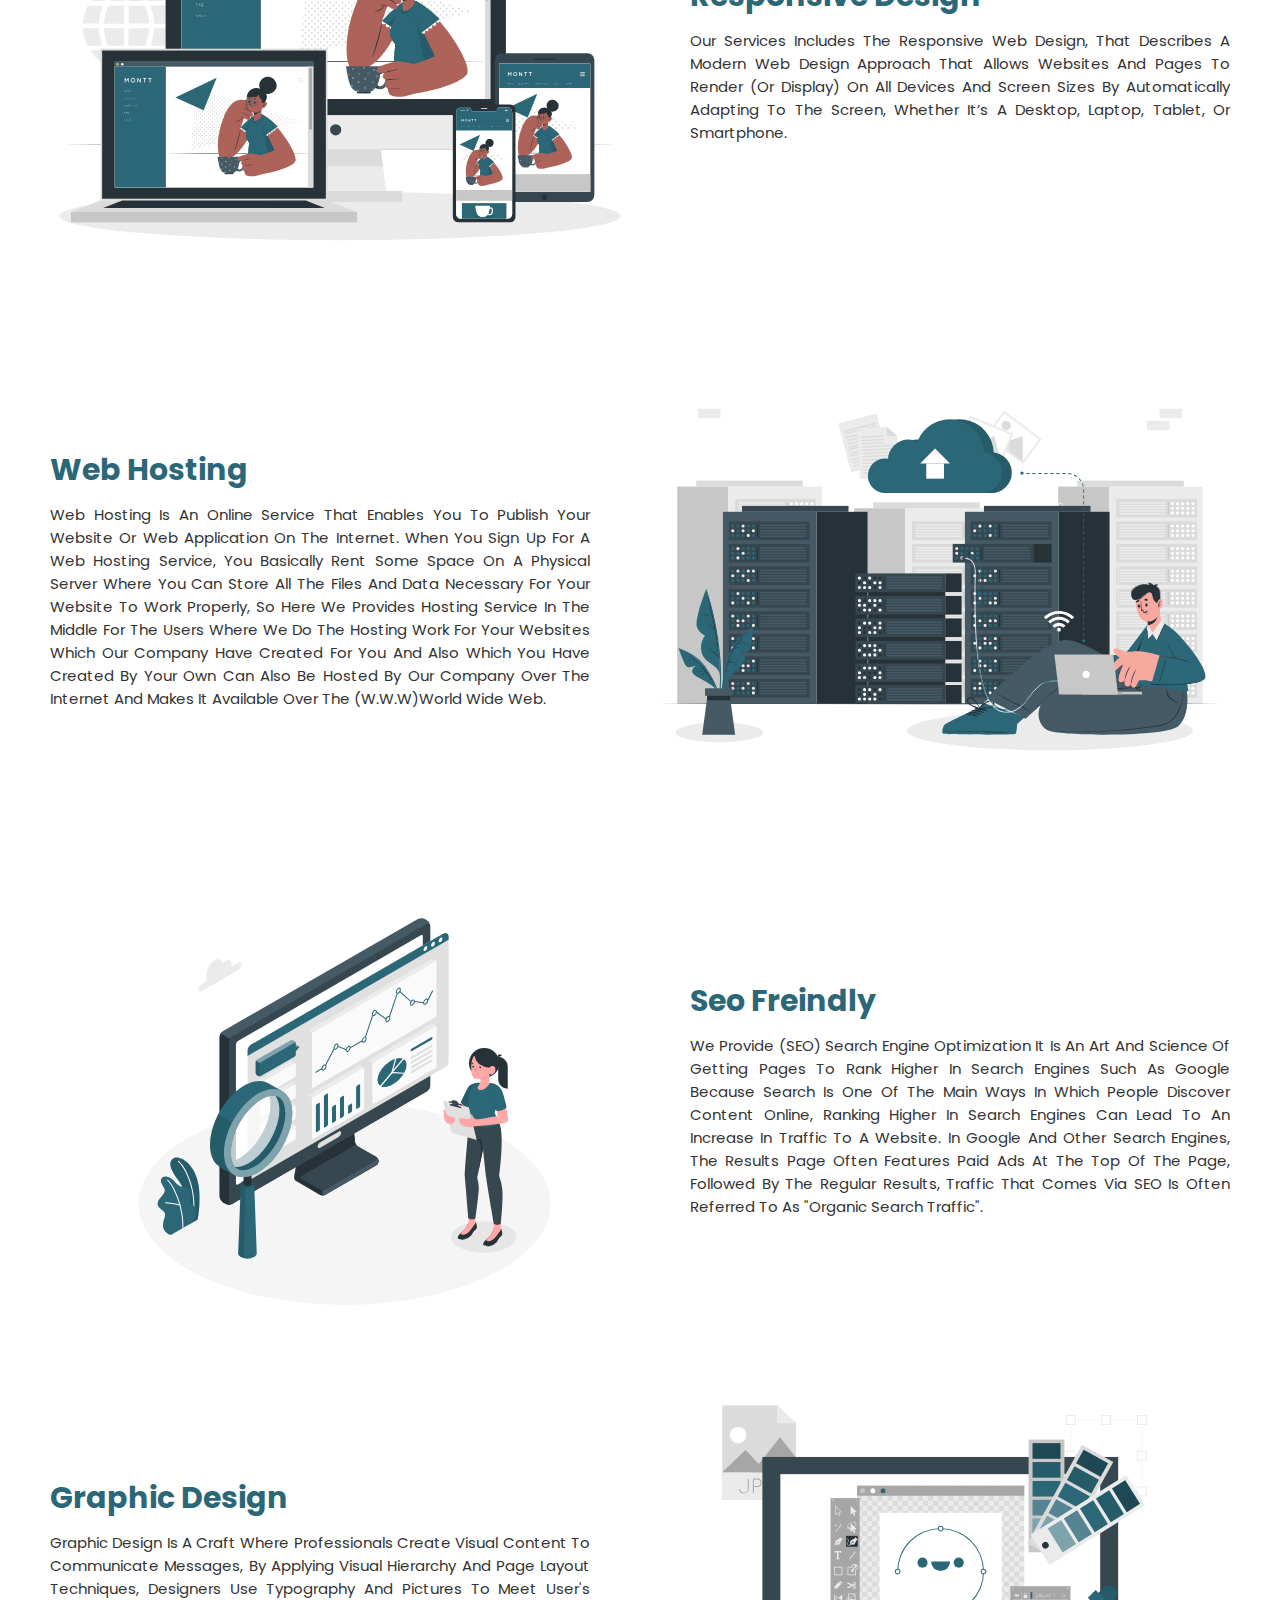
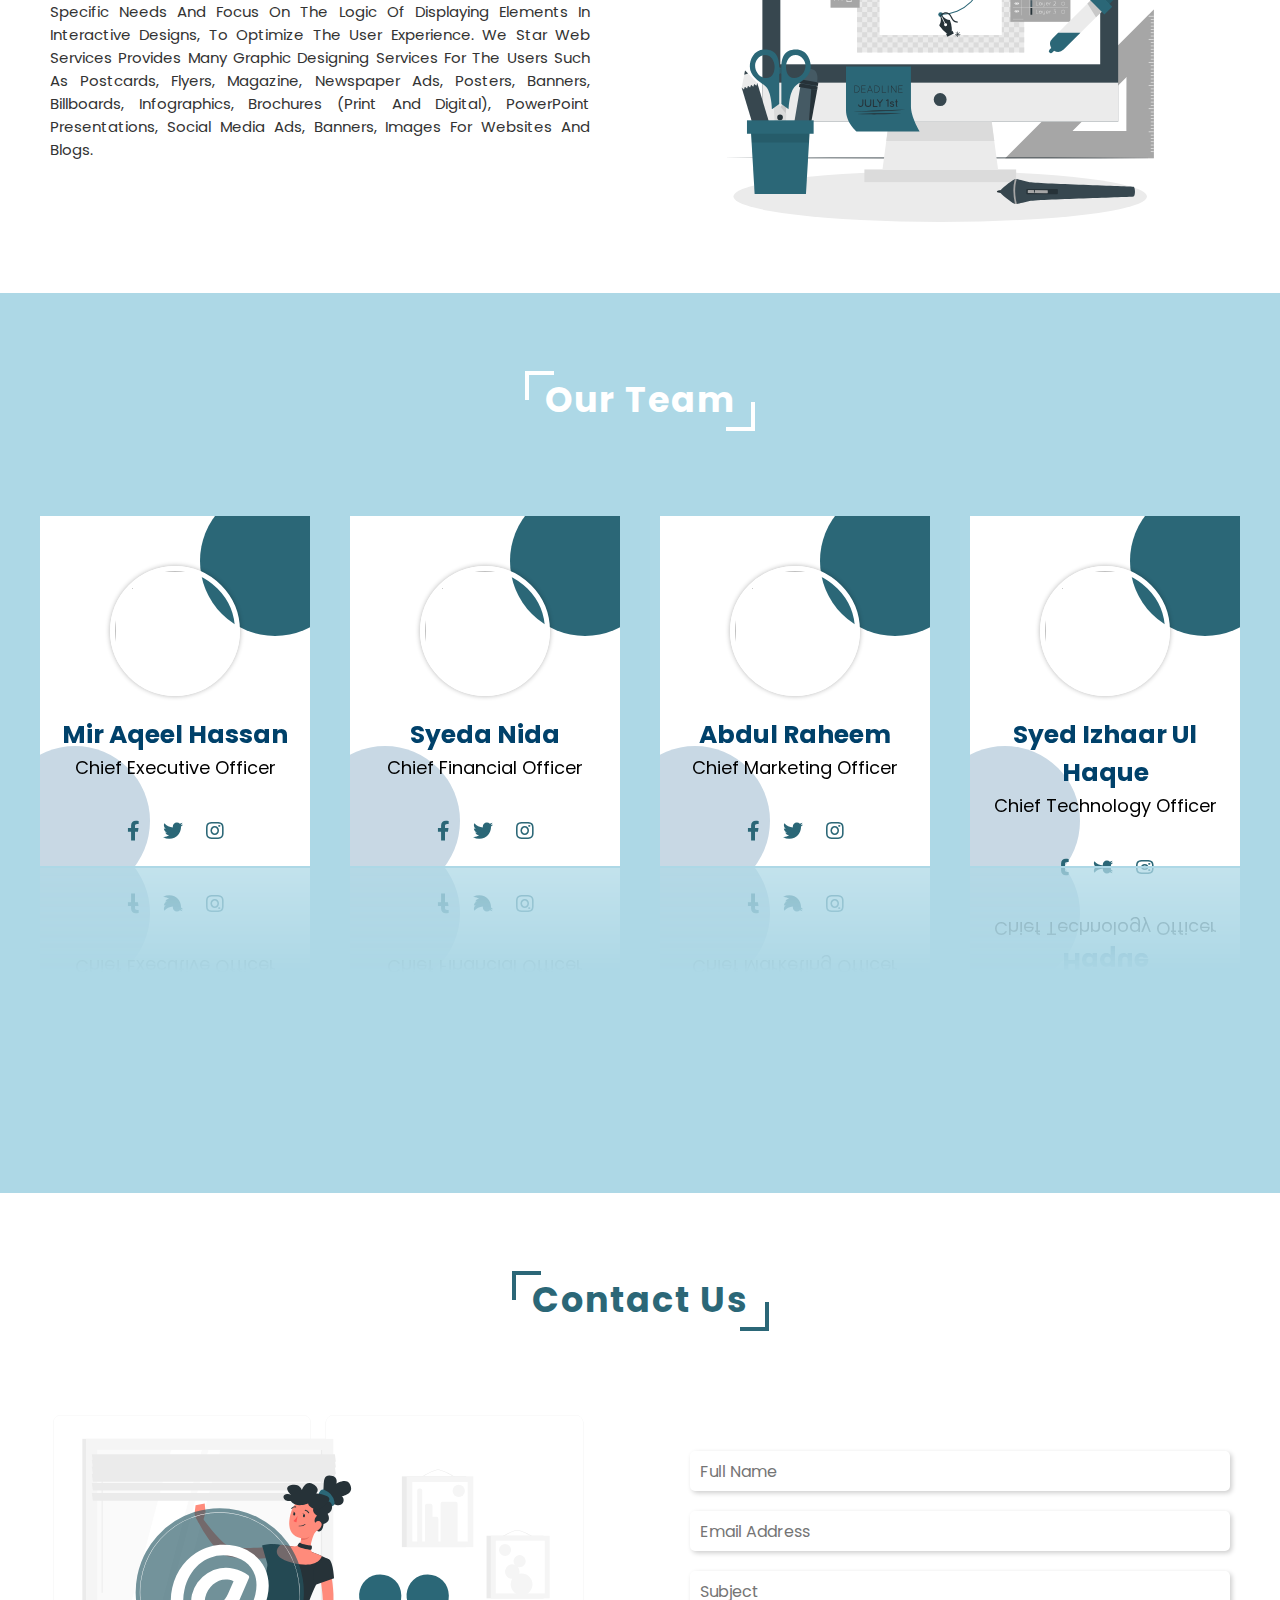
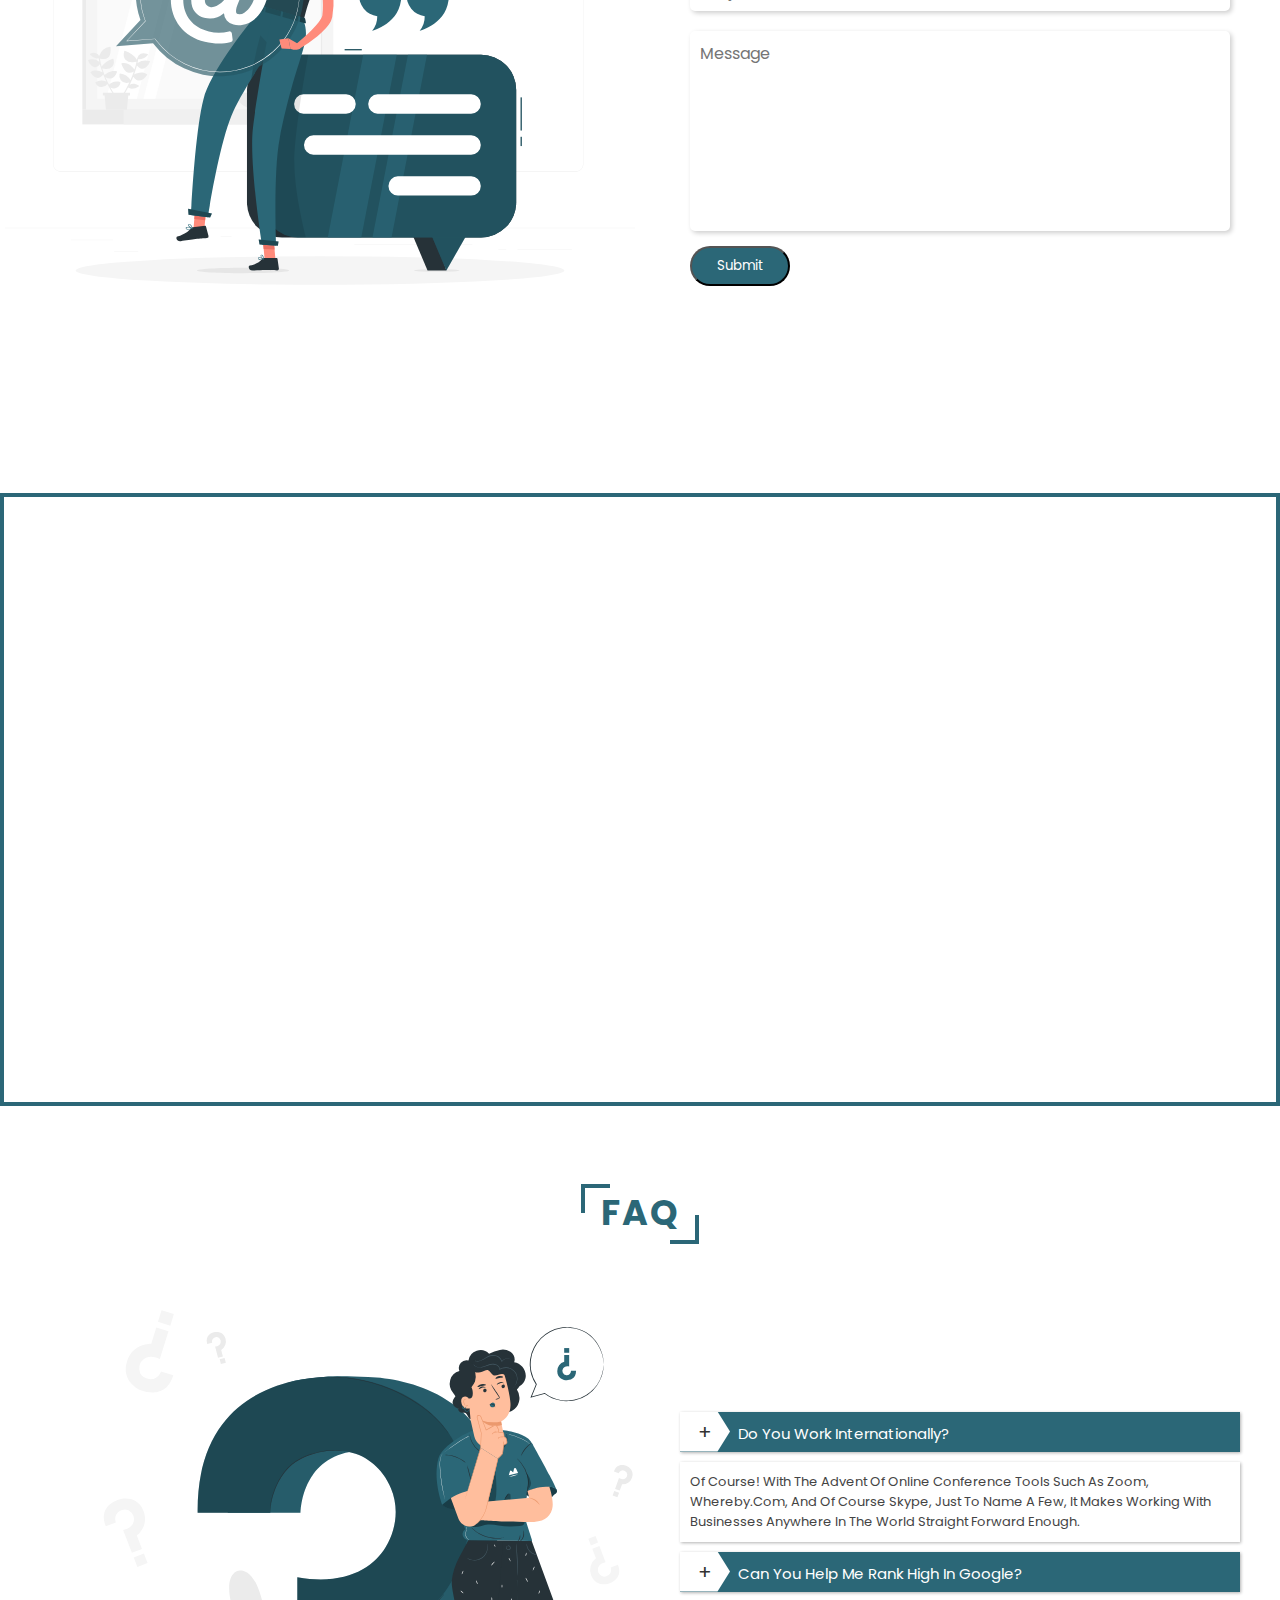
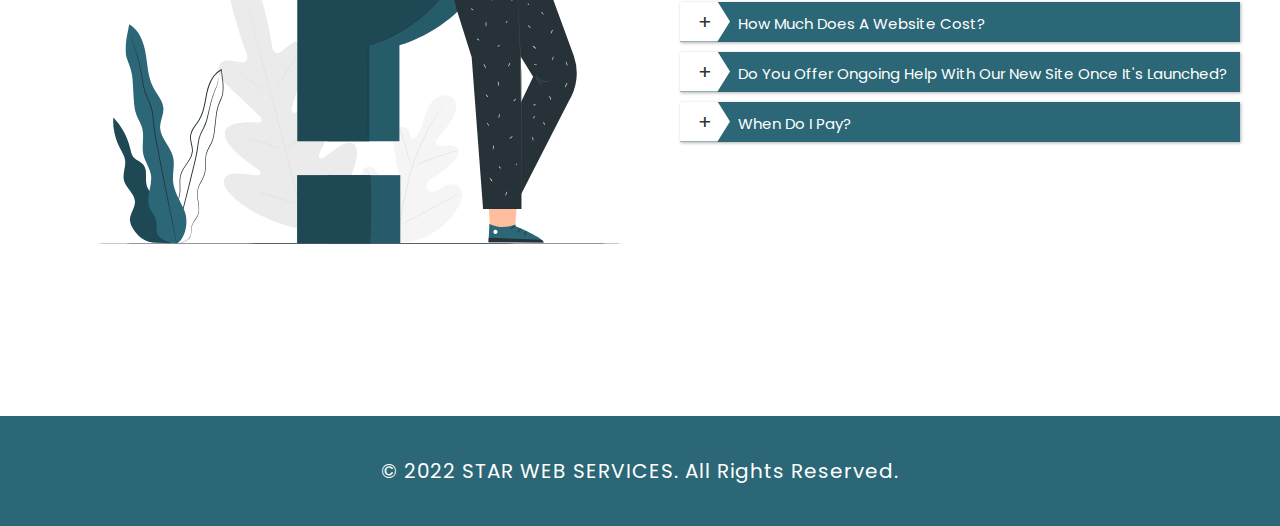
==== commit cffc629b: "Update index.html" ====
--- a/index.html
+++ b/index.html
@@ -227,7 +227,7 @@
 
 <div class="card">
   <div class="image">
-    <img src="images/MAH.jpeg" alt="">
+    <img src="images/MAH.jpegnomedia" alt="">
   </div>
   <div class="info">
     <h3>Mir Aqeel Hassan</h3>
@@ -257,7 +257,7 @@
 
 <div class="card">
   <div class="image">
-    <img src="images/Abdul Raheem.jpg" alt="">
+    <img src="images/Abdul Raheem.jpgnomedia" alt="">
   </div>
   <div class="info">
     <h3>Abdul Raheem</h3>
@@ -272,7 +272,7 @@
 
 <div class="card">
   <div class="image">
-    <img src="images/izhaar.png" alt="">
+    <img src="images/izhaar.pngnomedia" alt="">
   </div>
   <div class="info">
     <h3>Syed Izhaar Ul Haque</h3>
